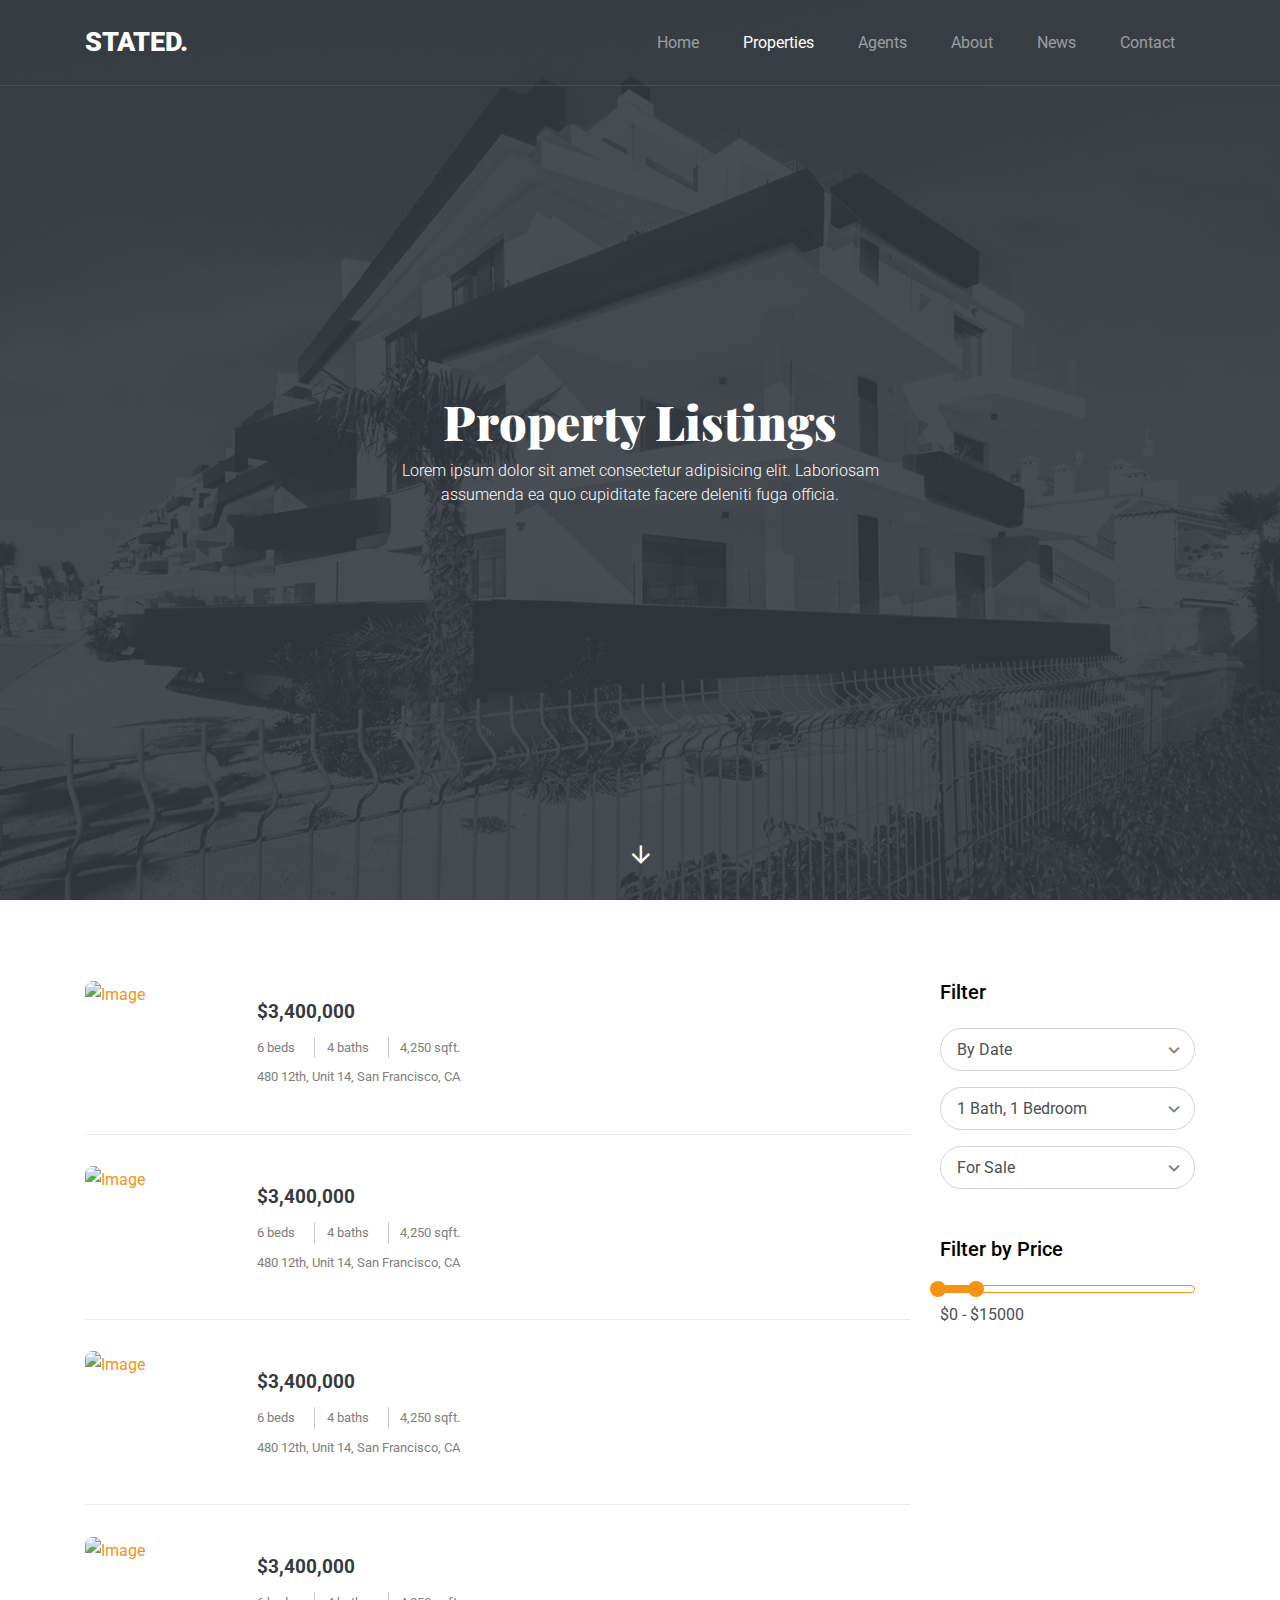
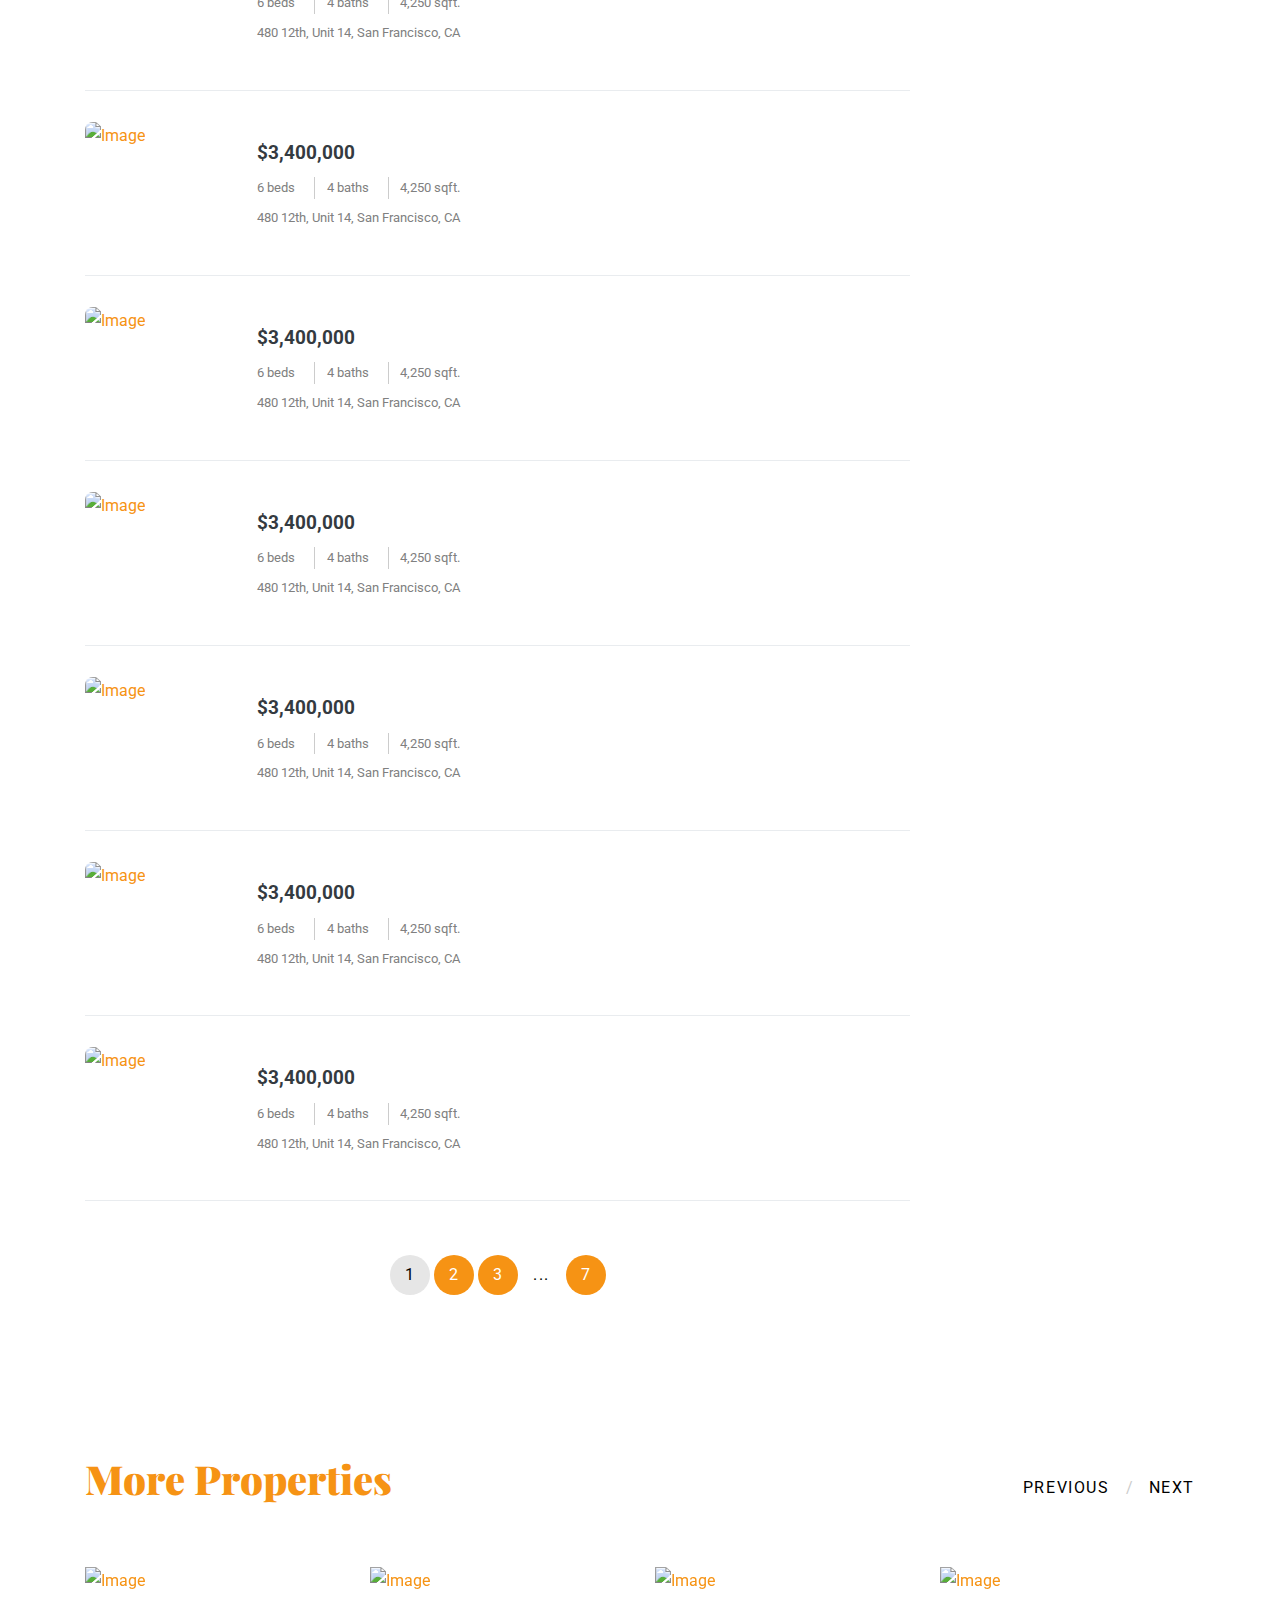
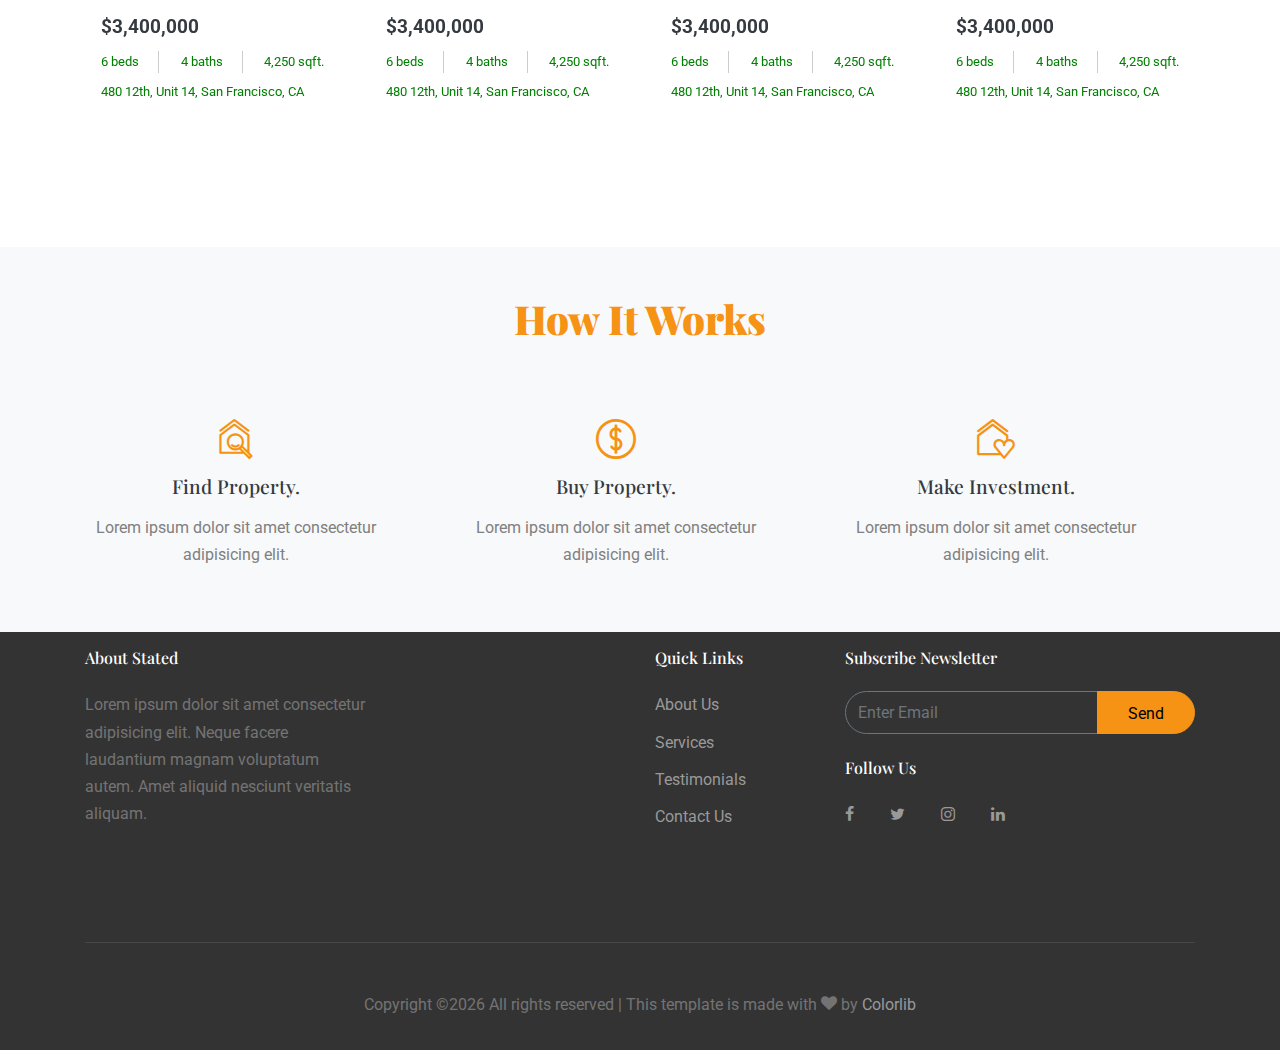
==== listings.html @ 96cd18c4 "Initial commit" ====
<!DOCTYPE html>
<html lang="en">
  <head>
    <title>Stated &mdash; Website by Colorlib</title>
    <meta charset="utf-8">
    <meta name="viewport" content="width=device-width, initial-scale=1, shrink-to-fit=no">
    
    <link href="https://fonts.googleapis.com/css?family=Roboto:300,400,900|Playfair+Display:400,700,900 " rel="stylesheet">
    <link rel="stylesheet" href="fonts/icomoon/style.css">

    <link rel="stylesheet" href="css/bootstrap.min.css">
    <link rel="stylesheet" href="css/jquery-ui.css">
    <link rel="stylesheet" href="css/owl.carousel.min.css">
    <link rel="stylesheet" href="css/owl.theme.default.min.css">
    <link rel="stylesheet" href="css/owl.theme.default.min.css">

    <link rel="stylesheet" href="css/jquery.fancybox.min.css">

    <link rel="stylesheet" href="css/bootstrap-datepicker.css">

    <link rel="stylesheet" href="fonts/flaticon/font/flaticon.css">

    <link rel="stylesheet" href="css/aos.css">

    <link rel="stylesheet" href="css/style.css">
    
  </head>
  <body data-spy="scroll" data-target=".site-navbar-target" data-offset="300">
  
  <div class="site-wrap">

    <div class="site-mobile-menu site-navbar-target">
      <div class="site-mobile-menu-header">
        <div class="site-mobile-menu-close mt-3">
          <span class="icon-close2 js-menu-toggle"></span>
        </div>
      </div>
      <div class="site-mobile-menu-body"></div>
    </div>
   
    
    <header class="site-navbar py-4 js-sticky-header site-navbar-target" role="banner">

      <div class="container">
        <div class="row align-items-center">
          
          <div class="col-6 col-xl-2">
            <h1 class="mb-0 site-logo m-0 p-0"><a href="index.html" class="mb-0">Stated.</a></h1>
          </div>

          <div class="col-12 col-md-10 d-none d-xl-block">
            <nav class="site-navigation position-relative text-right" role="navigation">

              <ul class="site-menu main-menu js-clone-nav mr-auto d-none d-lg-block">
                <li><a href="index.html#home-section" class="nav-link">Home</a></li>
                <li><a href="index.html#properties-section" class="nav-link active">Properties</a></li>
                <li><a href="index.html#agents-section" class="nav-link">Agents</a></li>
                <li><a href="index.html#about-section" class="nav-link">About</a></li>
                <li><a href="index.html#news-section" class="nav-link">News</a></li>
                <li><a href="index.html#contact-section" class="nav-link">Contact</a></li>
              </ul>
            </nav>
          </div>


          <div class="col-6 d-inline-block d-xl-none ml-md-0 py-3"><a href="#" class="site-menu-toggle js-menu-toggle text-black float-right"><span class="icon-menu h3"></span></a></div>

        </div>
      </div>
      
    </header>

  
    
    <div class="site-blocks-cover overlay" style="background-image: url(images/hero_1.jpg);" data-aos="fade" id="home-section">


      <div class="container">
        <div class="row align-items-center justify-content-center">
          <div class="col-md-6 mt-lg-5 text-center">
            <h1>Property Listings</h1>
            <p class="mb-5">Lorem ipsum dolor sit amet consectetur adipisicing elit. Laboriosam assumenda ea quo cupiditate facere deleniti fuga officia.</p>
            
          </div>
        </div>
      </div>

      <a href="#listings-section" class="smoothscroll arrow-down"><span class="icon-arrow_downward"></span></a>
    </div>  

    
    <div class="site-section" id="listings-section">
      <div class="container">
        
        <div class="row">
          <div class="col-md-3 order-1 order-md-2">
          <div class="mb-5">
            <h3 class="text-black mb-4 h5 font-family-2">Filter</h3>
            <form action="#">
              <div class="form-group">
                <div class="select-wrap">
                  <span class="icon icon-keyboard_arrow_down"></span>
                  <select class="form-control px-3">
                    <option value="">By Date</option>
                    <option value="">Trending</option>
                    <option value="">Best</option>
                  </select>
                </div>
              </div>
              <div class="form-group">
                <div class="select-wrap">
                  <span class="icon icon-keyboard_arrow_down"></span>
                  <select class="form-control px-3">
                    <option value="">1 Bath, 1 Bedroom</option>
                    <option value="">2 Bath, 2 Bedroom</option>
                    <option value="">3+ Bath, 3+ Bedroom</option>
                  </select>
                </div>
              </div>
              <div class="form-group">
                <div class="select-wrap">
                  <span class="icon icon-keyboard_arrow_down"></span>
                  <select class="form-control px-3">
                    <option value="">For Sale</option>
                    <option value="">For Rent</option>
                    <option value="">For Lease</option>
                  </select>
                </div>
              </div>
            </form>
            </div>

            <div class="mb-5">
              <h3 class="text-black mb-4 h5 font-family-2">Filter by Price</h3>
              <div id="slider-range" class="border-primary"></div>
              <input type="text" name="text" id="amount" class="form-control border-0 pl-0 bg-white" disabled="" />
            </div>
          </div>
          <div class="col-md-9 order-2 order-md-1">
            <div class="property horizontal d-flex">
              <div class="mr-3 img-entry">
                <a href="property-single.html"><img src="images/property_1-sm.jpg" alt="Image" class="img-fluid"></a>
              </div>
              <div class="prop-details p-3">
                <div><a href="property-single.html"><strong class="price">$3,400,000</strong></a></div>
                <div class="mb-2 d-flex justify-content-between">
                  <span class="w border-r">6 beds</span> 
                  <span class="w border-r">4 baths</span>
                  <span class="w">4,250 sqft.</span>
                </div>
                <div>480 12th, Unit 14, San Francisco, CA</div>
              </div>
            </div>

            <div class="property horizontal d-flex">
              <div class="mr-3 img-entry">
                <a href="property-single.html"><img src="images/property_2-sm.jpg" alt="Image" class="img-fluid"></a>
              </div>
              <div class="prop-details p-3">
                <div><a href="property-single.html"><strong class="price">$3,400,000</strong></a></div>
                <div class="mb-2 d-flex justify-content-between">
                  <span class="w border-r">6 beds</span> 
                  <span class="w border-r">4 baths</span>
                  <span class="w">4,250 sqft.</span>
                </div>
                <div>480 12th, Unit 14, San Francisco, CA</div>
              </div>
            </div>

            <div class="property horizontal d-flex">
              <div class="mr-3 img-entry">
                <a href="property-single.html"><img src="images/property_3-sm.jpg" alt="Image" class="img-fluid"></a>
              </div>
              <div class="prop-details p-3">
                <div><a href="property-single.html"><strong class="price">$3,400,000</strong></a></div>
                <div class="mb-2 d-flex justify-content-between">
                  <span class="w border-r">6 beds</span> 
                  <span class="w border-r">4 baths</span>
                  <span class="w">4,250 sqft.</span>
                </div>
                <div>480 12th, Unit 14, San Francisco, CA</div>
              </div>
            </div>

            <div class="property horizontal d-flex">
              <div class="mr-3 img-entry">
                <a href="property-single.html"><img src="images/property_4-sm.jpg" alt="Image" class="img-fluid"></a>
              </div>
              <div class="prop-details p-3">
                <div><a href="property-single.html"><strong class="price">$3,400,000</strong></a></div>
                <div class="mb-2 d-flex justify-content-between">
                  <span class="w border-r">6 beds</span> 
                  <span class="w border-r">4 baths</span>
                  <span class="w">4,250 sqft.</span>
                </div>
                <div>480 12th, Unit 14, San Francisco, CA</div>
              </div>
            </div>

            <div class="property horizontal d-flex">
              <div class="mr-3 img-entry">
                <a href="property-single.html"><img src="images/property_5-sm.jpg" alt="Image" class="img-fluid"></a>
              </div>
              <div class="prop-details p-3">
                <div><a href="property-single.html"><strong class="price">$3,400,000</strong></a></div>
                <div class="mb-2 d-flex justify-content-between">
                  <span class="w border-r">6 beds</span> 
                  <span class="w border-r">4 baths</span>
                  <span class="w">4,250 sqft.</span>
                </div>
                <div>480 12th, Unit 14, San Francisco, CA</div>
              </div>
            </div>

            <div class="property horizontal d-flex">
              <div class="mr-3 img-entry">
                <a href="property-single.html"><img src="images/property_1-sm.jpg" alt="Image" class="img-fluid"></a>
              </div>
              <div class="prop-details p-3">
                <div><a href="property-single.html"><strong class="price">$3,400,000</strong></a></div>
                <div class="mb-2 d-flex justify-content-between">
                  <span class="w border-r">6 beds</span> 
                  <span class="w border-r">4 baths</span>
                  <span class="w">4,250 sqft.</span>
                </div>
                <div>480 12th, Unit 14, San Francisco, CA</div>
              </div>
            </div>

            <div class="property horizontal d-flex">
              <div class="mr-3 img-entry">
                <a href="property-single.html"><img src="images/property_2-sm.jpg" alt="Image" class="img-fluid"></a>
              </div>
              <div class="prop-details p-3">
                <div><a href="property-single.html"><strong class="price">$3,400,000</strong></a></div>
                <div class="mb-2 d-flex justify-content-between">
                  <span class="w border-r">6 beds</span> 
                  <span class="w border-r">4 baths</span>
                  <span class="w">4,250 sqft.</span>
                </div>
                <div>480 12th, Unit 14, San Francisco, CA</div>
              </div>
            </div>

            <div class="property horizontal d-flex">
              <div class="mr-3 img-entry">
                <a href="property-single.html"><img src="images/property_3-sm.jpg" alt="Image" class="img-fluid"></a>
              </div>
              <div class="prop-details p-3">
                <div><a href="property-single.html"><strong class="price">$3,400,000</strong></a></div>
                <div class="mb-2 d-flex justify-content-between">
                  <span class="w border-r">6 beds</span> 
                  <span class="w border-r">4 baths</span>
                  <span class="w">4,250 sqft.</span>
                </div>
                <div>480 12th, Unit 14, San Francisco, CA</div>
              </div>
            </div>

            <div class="property horizontal d-flex">
              <div class="mr-3 img-entry">
                <a href="property-single.html"><img src="images/property_4-sm.jpg" alt="Image" class="img-fluid"></a>
              </div>
              <div class="prop-details p-3">
                <div><a href="property-single.html"><strong class="price">$3,400,000</strong></a></div>
                <div class="mb-2 d-flex justify-content-between">
                  <span class="w border-r">6 beds</span> 
                  <span class="w border-r">4 baths</span>
                  <span class="w">4,250 sqft.</span>
                </div>
                <div>480 12th, Unit 14, San Francisco, CA</div>
              </div>
            </div>

            <div class="property horizontal d-flex">
              <div class="mr-3 img-entry">
                <a href="property-single.html"><img src="images/property_5-sm.jpg" alt="Image" class="img-fluid"></a>
              </div>
              <div class="prop-details p-3">
                <div><a href="property-single.html"><strong class="price">$3,400,000</strong></a></div>
                <div class="mb-2 d-flex justify-content-between">
                  <span class="w border-r">6 beds</span> 
                  <span class="w border-r">4 baths</span>
                  <span class="w">4,250 sqft.</span>
                </div>
                <div>480 12th, Unit 14, San Francisco, CA</div>
              </div>
            </div>
          </div>
        </div>
        <div class="row mt-4">
          <div class="col-md-9">
            <div class="custom-pagination text-center">
              <span>1</span>
              <a href="#">2</a>
              <a href="#">3</a>
              <span class="more-page">...</span>
              <a href="#">7</a>
            </div>
            
          </div>
        </div>
      </div>
    </div>

    <div class="site-section" id="properties-section">
      <div class="container">
        <div class="row mb-5 align-items-center">
          <div class="col-md-7 text-left">
            <h2 class="section-title mb-3">More Properties</h2>
          </div>
          <div class="col-md-5 text-left text-md-right">
            <div class="custom-nav1">
              <a href="#" class="custom-prev1">Previous</a><span class="mx-3">/</span><a href="#" class="custom-next1">Next</a>
            </div>
          </div>
        </div>

        <div class="owl-carousel nonloop-block-13 mb-5">

          <div class="property">
            <a href="#">
              <img src="images/property_1.jpg" alt="Image" class="img-fluid">
            </a>
            <div class="prop-details p-3">
              <div><strong class="price">$3,400,000</strong></div>
              <div class="mb-2 d-flex justify-content-between">
                <span class="w border-r">6 beds</span> 
                <span class="w border-r">4 baths</span>
                <span class="w">4,250 sqft.</span>
              </div>
              <div>480 12th, Unit 14, San Francisco, CA</div>
            </div>
          </div>

          <div class="property">
            <a href="#">
              <img src="images/property_2.jpg" alt="Image" class="img-fluid">
            </a>
            <div class="prop-details p-3">
              <div><strong class="price">$3,400,000</strong></div>
              <div class="mb-2 d-flex justify-content-between">
                <span class="w border-r">6 beds</span> 
                <span class="w border-r">4 baths</span>
                <span class="w">4,250 sqft.</span>
              </div>
              <div>480 12th, Unit 14, San Francisco, CA</div>
            </div>
          </div>

          <div class="property">
            <a href="#">
              <img src="images/property_3.jpg" alt="Image" class="img-fluid">
            </a>
            <div class="prop-details p-3">
              <div><strong class="price">$3,400,000</strong></div>
              <div class="mb-2 d-flex justify-content-between">
                <span class="w border-r">6 beds</span> 
                <span class="w border-r">4 baths</span>
                <span class="w">4,250 sqft.</span>
              </div>
              <div>480 12th, Unit 14, San Francisco, CA</div>
            </div>
          </div>

          <div class="property">
            <a href="#">
              <img src="images/property_4.jpg" alt="Image" class="img-fluid">
            </a>
            <div class="prop-details p-3">
              <div><strong class="price">$3,400,000</strong></div>
              <div class="mb-2 d-flex justify-content-between">
                <span class="w border-r">6 beds</span> 
                <span class="w border-r">4 baths</span>
                <span class="w">4,250 sqft.</span>
              </div>
              <div>480 12th, Unit 14, San Francisco, CA</div>
            </div>
          </div>

        </div>
        
      </div>
    </div>

    <div class="py-5 bg-light site-section how-it-works" id="howitworks-section">
      <div class="container">
        <div class="row mb-5 justify-content-center">
          <div class="col-md-7 text-center">
            <h2 class="section-title mb-3">How It Works</h2>
          </div>
        </div>
        <div class="row">
          <div class="col-md-4 text-center">
            <div class="pr-5">
              <span class="custom-icon flaticon-house text-primary"></span>
              <h3 class="text-dark">Find Property.</h3>
              <p>Lorem ipsum dolor sit amet consectetur adipisicing elit.</p>
            </div>
          </div>

          <div class="col-md-4 text-center">
            <div class="pr-5">
              <span class="custom-icon flaticon-coin text-primary"></span>
              <h3 class="text-dark">Buy Property.</h3>
              <p>Lorem ipsum dolor sit amet consectetur adipisicing elit.</p>
            </div>
          </div>

          <div class="col-md-4 text-center">
            <div class="pr-5">
              <span class="custom-icon flaticon-home text-primary"></span>
              <h3 class="text-dark">Make Investment.</h3>
              <p>Lorem ipsum dolor sit amet consectetur adipisicing elit.</p>
            </div>
          </div>
        </div>
      </div>  
    </div>

    
    

    
    <footer class="site-footer">
      <div class="container">
        <div class="row">
          <div class="col-md-8">
            <div class="row">
              <div class="col-md-5">
                <h2 class="footer-heading mb-4">About Stated</h2>
                <p>Lorem ipsum dolor sit amet consectetur adipisicing elit. Neque facere laudantium magnam voluptatum autem. Amet aliquid nesciunt veritatis aliquam.</p>
              </div>
              <div class="col-md-3 ml-auto">
                <h2 class="footer-heading mb-4">Quick Links</h2>
                <ul class="list-unstyled">
                  <li><a href="#">About Us</a></li>
                  <li><a href="#">Services</a></li>
                  <li><a href="#">Testimonials</a></li>
                  <li><a href="#">Contact Us</a></li>
                </ul>
              </div>
              
            </div>
          </div>
          <div class="col-md-4">
            <div class="mb-4">
              <h2 class="footer-heading mb-4">Subscribe Newsletter</h2>
            <form action="#" method="post" class="footer-subscribe">
              <div class="input-group mb-3">
                <input type="text" class="form-control border-secondary text-white bg-transparent" placeholder="Enter Email" aria-label="Enter Email" aria-describedby="button-addon2">
                <div class="input-group-append">
                  <button class="btn btn-primary text-black" type="button" id="button-addon2">Send</button>
                </div>
              </div>
            </form>  
            </div>
            
            <div class="">
              <h2 class="footer-heading mb-4">Follow Us</h2>
                <a href="#" class="pl-0 pr-3"><span class="icon-facebook"></span></a>
                <a href="#" class="pl-3 pr-3"><span class="icon-twitter"></span></a>
                <a href="#" class="pl-3 pr-3"><span class="icon-instagram"></span></a>
                <a href="#" class="pl-3 pr-3"><span class="icon-linkedin"></span></a>
            </div>


          </div>
        </div>
        <div class="row pt-5 mt-5 text-center">
          <div class="col-md-12">
            <div class="border-top pt-5">
            <p>
        <!-- Link back to Colorlib can't be removed. Template is licensed under CC BY 3.0. -->
        Copyright &copy;<script>document.write(new Date().getFullYear());</script> All rights reserved | This template is made with <i class="icon-heart" aria-hidden="true"></i> by <a href="https://colorlib.com" target="_blank" >Colorlib</a>
        <!-- Link back to Colorlib can't be removed. Template is licensed under CC BY 3.0. -->
      </p>
            </div>
          </div>
          
        </div>
      </div>
    </footer>

  </div> <!-- .site-wrap -->

  <script src="js/jquery-3.3.1.min.js"></script>
  <script src="js/jquery-migrate-3.0.1.min.js"></script>
  <script src="js/jquery-ui.js"></script>
  <script src="js/popper.min.js"></script>
  <script src="js/bootstrap.min.js"></script>
  <script src="js/owl.carousel.min.js"></script>
  <script src="js/jquery.stellar.min.js"></script>
  <script src="js/jquery.countdown.min.js"></script>
  <script src="js/bootstrap-datepicker.min.js"></script>
  <script src="js/jquery.easing.1.3.js"></script>
  <script src="js/aos.js"></script>
  <script src="js/jquery.fancybox.min.js"></script>
  <script src="js/jquery.sticky.js"></script>

  
  <script src="js/main.js"></script>
    
  </body>
</html>
---- fonts/icomoon/style.css ----
@font-face {
  font-family: 'icomoon';
  src:  url('fonts/icomoon.eot?10si43');
  src:  url('fonts/icomoon.eot?10si43#iefix') format('embedded-opentype'),
    url('fonts/icomoon.ttf?10si43') format('truetype'),
    url('fonts/icomoon.woff?10si43') format('woff'),
    url('fonts/icomoon.svg?10si43#icomoon') format('svg');
  font-weight: normal;
  font-style: normal;
}

[class^="icon-"], [class*=" icon-"] {
  /* use !important to prevent issues with browser extensions that change fonts */
  font-family: 'icomoon' !important;
  speak: none;
  font-style: normal;
  font-weight: normal;
  font-variant: normal;
  text-transform: none;
  line-height: 1;

  /* Better Font Rendering =========== */
  -webkit-font-smoothing: antialiased;
  -moz-osx-font-smoothing: grayscale;
}

.icon-asterisk:before {
  content: "\f069";
}
.icon-plus:before {
  content: "\f067";
}
.icon-question:before {
  content: "\f128";
}
.icon-minus:before {
  content: "\f068";
}
.icon-glass:before {
  content: "\f000";
}
.icon-music:before {
  content: "\f001";
}
.icon-search:before {
  content: "\f002";
}
.icon-envelope-o:before {
  content: "\f003";
}
.icon-heart:before {
  content: "\f004";
}
.icon-star:before {
  content: "\f005";
}
.icon-star-o:before {
  content: "\f006";
}
.icon-user:before {
  content: "\f007";
}
.icon-film:before {
  content: "\f008";
}
.icon-th-large:before {
  content: "\f009";
}
.icon-th:before {
  content: "\f00a";
}
.icon-th-list:before {
  content: "\f00b";
}
.icon-check:before {
  content: "\f00c";
}
.icon-close:before {
  content: "\f00d";
}
.icon-remove:before {
  content: "\f00d";
}
.icon-times:before {
  content: "\f00d";
}
.icon-search-plus:before {
  content: "\f00e";
}
.icon-search-minus:before {
  content: "\f010";
}
.icon-power-off:before {
  content: "\f011";
}
.icon-signal:before {
  content: "\f012";
}
.icon-cog:before {
  content: "\f013";
}
.icon-gear:before {
  content: "\f013";
}
.icon-trash-o:before {
  content: "\f014";
}
.icon-home:before {
  content: "\f015";
}
.icon-file-o:before {
  content: "\f016";
}
.icon-clock-o:before {
  content: "\f017";
}
.icon-road:before {
  content: "\f018";
}
.icon-download:before {
  content: "\f019";
}
.icon-arrow-circle-o-down:before {
  content: "\f01a";
}
.icon-arrow-circle-o-up:before {
  content: "\f01b";
}
.icon-inbox:before {
  content: "\f01c";
}
.icon-play-circle-o:before {
  content: "\f01d";
}
.icon-repeat:before {
  content: "\f01e";
}
.icon-rotate-right:before {
  content: "\f01e";
}
.icon-refresh:before {
  content: "\f021";
}
.icon-list-alt:before {
  content: "\f022";
}
.icon-lock:before {
  content: "\f023";
}
.icon-flag:before {
  content: "\f024";
}
.icon-headphones:before {
  content: "\f025";
}
.icon-volume-off:before {
  content: "\f026";
}
.icon-volume-down:before {
  content: "\f027";
}
.icon-volume-up:before {
  content: "\f028";
}
.icon-qrcode:before {
  content: "\f029";
}
.icon-barcode:before {
  content: "\f02a";
}
.icon-tag:before {
  content: "\f02b";
}
.icon-tags:before {
  content: "\f02c";
}
.icon-book:before {
  content: "\f02d";
}
.icon-bookmark:before {
  content: "\f02e";
}
.icon-print:before {
  content: "\f02f";
}
.icon-camera:before {
  content: "\f030";
}
.icon-font:before {
  content: "\f031";
}
.icon-bold:before {
  content: "\f032";
}
.icon-italic:before {
  content: "\f033";
}
.icon-text-height:before {
  content: "\f034";
}
.icon-text-width:before {
  content: "\f035";
}
.icon-align-left:before {
  content: "\f036";
}
.icon-align-center:before {
  content: "\f037";
}
.icon-align-right:before {
  content: "\f038";
}
.icon-align-justify:before {
  content: "\f039";
}
.icon-list:before {
  content: "\f03a";
}
.icon-dedent:before {
  content: "\f03b";
}
.icon-outdent:before {
  content: "\f03b";
}
.icon-indent:before {
  content: "\f03c";
}
.icon-video-camera:before {
  content: "\f03d";
}
.icon-image:before {
  content: "\f03e";
}
.icon-photo:before {
  content: "\f03e";
}
.icon-picture-o:before {
  content: "\f03e";
}
.icon-pencil:before {
  content: "\f040";
}
.icon-map-marker:before {
  content: "\f041";
}
.icon-adjust:before {
  content: "\f042";
}
.icon-tint:before {
  content: "\f043";
}
.icon-edit:before {
  content: "\f044";
}
.icon-pencil-square-o:before {
  content: "\f044";
}
.icon-share-square-o:before {
  content: "\f045";
}
.icon-check-square-o:before {
  content: "\f046";
}
.icon-arrows:before {
  content: "\f047";
}
.icon-step-backward:before {
  content: "\f048";
}
.icon-fast-backward:before {
  content: "\f049";
}
.icon-backward:before {
  content: "\f04a";
}
.icon-play:before {
  content: "\f04b";
}
.icon-pause:before {
  content: "\f04c";
}
.icon-stop:before {
  content: "\f04d";
}
.icon-forward:before {
  content: "\f04e";
}
.icon-fast-forward:before {
  content: "\f050";
}
.icon-step-forward:before {
  content: "\f051";
}
.icon-eject:before {
  content: "\f052";
}
.icon-chevron-left:before {
  content: "\f053";
}
.icon-chevron-right:before {
  content: "\f054";
}
.icon-plus-circle:before {
  content: "\f055";
}
.icon-minus-circle:before {
  content: "\f056";
}
.icon-times-circle:before {
  content: "\f057";
}
.icon-check-circle:before {
  content: "\f058";
}
.icon-question-circle:before {
  content: "\f059";
}
.icon-info-circle:before {
  content: "\f05a";
}
.icon-crosshairs:before {
  content: "\f05b";
}
.icon-times-circle-o:before {
  content: "\f05c";
}
.icon-check-circle-o:before {
  content: "\f05d";
}
.icon-ban:before {
  content: "\f05e";
}
.icon-arrow-left:before {
  content: "\f060";
}
.icon-arrow-right:before {
  content: "\f061";
}
.icon-arrow-up:before {
  content: "\f062";
}
.icon-arrow-down:before {
  content: "\f063";
}
.icon-mail-forward:before {
  content: "\f064";
}
.icon-share:before {
  content: "\f064";
}
.icon-expand:before {
  content: "\f065";
}
.icon-compress:before {
  content: "\f066";
}
.icon-exclamation-circle:before {
  content: "\f06a";
}
.icon-gift:before {
  content: "\f06b";
}
.icon-leaf:before {
  content: "\f06c";
}
.icon-fire:before {
  content: "\f06d";
}
.icon-eye:before {
  content: "\f06e";
}
.icon-eye-slash:before {
  content: "\f070";
}
.icon-exclamation-triangle:before {
  content: "\f071";
}
.icon-warning:before {
  content: "\f071";
}
.icon-plane:before {
  content: "\f072";
}
.icon-calendar:before {
  content: "\f073";
}
.icon-random:before {
  content: "\f074";
}
.icon-comment:before {
  content: "\f075";
}
.icon-magnet:before {
  content: "\f076";
}
.icon-chevron-up:before {
  content: "\f077";
}
.icon-chevron-down:before {
  content: "\f078";
}
.icon-retweet:before {
  content: "\f079";
}
.icon-shopping-cart:before {
  content: "\f07a";
}
.icon-folder:before {
  content: "\f07b";
}
.icon-folder-open:before {
  content: "\f07c";
}
.icon-arrows-v:before {
  content: "\f07d";
}
.icon-arrows-h:before {
  content: "\f07e";
}
.icon-bar-chart:before {
  content: "\f080";
}
.icon-bar-chart-o:before {
  content: "\f080";
}
.icon-twitter-square:before {
  content: "\f081";
}
.icon-facebook-square:before {
  content: "\f082";
}
.icon-camera-retro:before {
  content: "\f083";
}
.icon-key:before {
  content: "\f084";
}
.icon-cogs:before {
  content: "\f085";
}
.icon-gears:before {
  content: "\f085";
}
.icon-comments:before {
  content: "\f086";
}
.icon-thumbs-o-up:before {
  content: "\f087";
}
.icon-thumbs-o-down:before {
  content: "\f088";
}
.icon-star-half:before {
  content: "\f089";
}
.icon-heart-o:before {
  content: "\f08a";
}
.icon-sign-out:before {
  content: "\f08b";
}
.icon-linkedin-square:before {
  content: "\f08c";
}
.icon-thumb-tack:before {
  content: "\f08d";
}
.icon-external-link:before {
  content: "\f08e";
}
.icon-sign-in:before {
  content: "\f090";
}
.icon-trophy:before {
  content: "\f091";
}
.icon-github-square:before {
  content: "\f092";
}
.icon-upload:before {
  content: "\f093";
}
.icon-lemon-o:before {
  content: "\f094";
}
.icon-phone:before {
  content: "\f095";
}
.icon-square-o:before {
  content: "\f096";
}
.icon-bookmark-o:before {
  content: "\f097";
}
.icon-phone-square:before {
  content: "\f098";
}
.icon-twitter:before {
  content: "\f099";
}
.icon-facebook:before {
  content: "\f09a";
}
.icon-facebook-f:before {
  content: "\f09a";
}
.icon-github:before {
  content: "\f09b";
}
.icon-unlock:before {
  content: "\f09c";
}
.icon-credit-card:before {
  content: "\f09d";
}
.icon-feed:before {
  content: "\f09e";
}
.icon-rss:before {
  content: "\f09e";
}
.icon-hdd-o:before {
  content: "\f0a0";
}
.icon-bullhorn:before {
  content: "\f0a1";
}
.icon-bell-o:before {
  content: "\f0a2";
}
.icon-certificate:before {
  content: "\f0a3";
}
.icon-hand-o-right:before {
  content: "\f0a4";
}
.icon-hand-o-left:before {
  content: "\f0a5";
}
.icon-hand-o-up:before {
  content: "\f0a6";
}
.icon-hand-o-down:before {
  content: "\f0a7";
}
.icon-arrow-circle-left:before {
  content: "\f0a8";
}
.icon-arrow-circle-right:before {
  content: "\f0a9";
}
.icon-arrow-circle-up:before {
  content: "\f0aa";
}
.icon-arrow-circle-down:before {
  content: "\f0ab";
}
.icon-globe:before {
  content: "\f0ac";
}
.icon-wrench:before {
  content: "\f0ad";
}
.icon-tasks:before {
  content: "\f0ae";
}
.icon-filter:before {
  content: "\f0b0";
}
.icon-briefcase:before {
  content: "\f0b1";
}
.icon-arrows-alt:before {
  content: "\f0b2";
}
.icon-group:before {
  content: "\f0c0";
}
.icon-users:before {
  content: "\f0c0";
}
.icon-chain:before {
  content: "\f0c1";
}
.icon-link:before {
  content: "\f0c1";
}
.icon-cloud:before {
  content: "\f0c2";
}
.icon-flask:before {
  content: "\f0c3";
}
.icon-cut:before {
  content: "\f0c4";
}
.icon-scissors:before {
  content: "\f0c4";
}
.icon-copy:before {
  content: "\f0c5";
}
.icon-files-o:before {
  content: "\f0c5";
}
.icon-paperclip:before {
  content: "\f0c6";
}
.icon-floppy-o:before {
  content: "\f0c7";
}
.icon-save:before {
  content: "\f0c7";
}
.icon-square:before {
  content: "\f0c8";
}
.icon-bars:before {
  content: "\f0c9";
}
.icon-navicon:before {
  content: "\f0c9";
}
.icon-reorder:before {
  content: "\f0c9";
}
.icon-list-ul:before {
  content: "\f0ca";
}
.icon-list-ol:before {
  content: "\f0cb";
}
.icon-strikethrough:before {
  content: "\f0cc";
}
.icon-underline:before {
  content: "\f0cd";
}
.icon-table:before {
  content: "\f0ce";
}
.icon-magic:before {
  content: "\f0d0";
}
.icon-truck:before {
  content: "\f0d1";
}
.icon-pinterest:before {
  content: "\f0d2";
}
.icon-pinterest-square:before {
  content: "\f0d3";
}
.icon-google-plus-square:before {
  content: "\f0d4";
}
.icon-google-plus:before {
  content: "\f0d5";
}
.icon-money:before {
  content: "\f0d6";
}
.icon-caret-down:before {
  content: "\f0d7";
}
.icon-caret-up:before {
  content: "\f0d8";
}
.icon-caret-left:before {
  content: "\f0d9";
}
.icon-caret-right:before {
  content: "\f0da";
}
.icon-columns:before {
  content: "\f0db";
}
.icon-sort:before {
  content: "\f0dc";
}
.icon-unsorted:before {
  content: "\f0dc";
}
.icon-sort-desc:before {
  content: "\f0dd";
}
.icon-sort-down:before {
  content: "\f0dd";
}
.icon-sort-asc:before {
  content: "\f0de";
}
.icon-sort-up:before {
  content: "\f0de";
}
.icon-envelope:before {
  content: "\f0e0";
}
.icon-linkedin:before {
  content: "\f0e1";
}
.icon-rotate-left:before {
  content: "\f0e2";
}
.icon-undo:before {
  content: "\f0e2";
}
.icon-gavel:before {
  content: "\f0e3";
}
.icon-legal:before {
  content: "\f0e3";
}
.icon-dashboard:before {
  content: "\f0e4";
}
.icon-tachometer:before {
  content: "\f0e4";
}
.icon-comment-o:before {
  content: "\f0e5";
}
.icon-comments-o:before {
  content: "\f0e6";
}
.icon-bolt:before {
  content: "\f0e7";
}
.icon-flash:before {
  content: "\f0e7";
}
.icon-sitemap:before {
  content: "\f0e8";
}
.icon-umbrella:before {
  content: "\f0e9";
}
.icon-clipboard:before {
  content: "\f0ea";
}
.icon-paste:before {
  content: "\f0ea";
}
.icon-lightbulb-o:before {
  content: "\f0eb";
}
.icon-exchange:before {
  content: "\f0ec";
}
.icon-cloud-download:before {
  content: "\f0ed";
}
.icon-cloud-upload:before {
  content: "\f0ee";
}
.icon-user-md:before {
  content: "\f0f0";
}
.icon-stethoscope:before {
  content: "\f0f1";
}
.icon-suitcase:before {
  content: "\f0f2";
}
.icon-bell:before {
  content: "\f0f3";
}
.icon-coffee:before {
  content: "\f0f4";
}
.icon-cutlery:before {
  content: "\f0f5";
}
.icon-file-text-o:before {
  content: "\f0f6";
}
.icon-building-o:before {
  content: "\f0f7";
}
.icon-hospital-o:before {
  content: "\f0f8";
}
.icon-ambulance:before {
  content: "\f0f9";
}
.icon-medkit:before {
  content: "\f0fa";
}
.icon-fighter-jet:before {
  content: "\f0fb";
}
.icon-beer:before {
  content: "\f0fc";
}
.icon-h-square:before {
  content: "\f0fd";
}
.icon-plus-square:before {
  content: "\f0fe";
}
.icon-angle-double-left:before {
  content: "\f100";
}
.icon-angle-double-right:before {
  content: "\f101";
}
.icon-angle-double-up:before {
  content: "\f102";
}
.icon-angle-double-down:before {
  content: "\f103";
}
.icon-angle-left:before {
  content: "\f104";
}
.icon-angle-right:before {
  content: "\f105";
}
.icon-angle-up:before {
  content: "\f106";
}
.icon-angle-down:before {
  content: "\f107";
}
.icon-desktop:before {
  content: "\f108";
}
.icon-laptop:before {
  content: "\f109";
}
.icon-tablet:before {
  content: "\f10a";
}
.icon-mobile:before {
  content: "\f10b";
}
.icon-mobile-phone:before {
  content: "\f10b";
}
.icon-circle-o:before {
  content: "\f10c";
}
.icon-quote-left:before {
  content: "\f10d";
}
.icon-quote-right:before {
  content: "\f10e";
}
.icon-spinner:before {
  content: "\f110";
}
.icon-circle:before {
  content: "\f111";
}
.icon-mail-reply:before {
  content: "\f112";
}
.icon-reply:before {
  content: "\f112";
}
.icon-github-alt:before {
  content: "\f113";
}
.icon-folder-o:before {
  content: "\f114";
}
.icon-folder-open-o:before {
  content: "\f115";
}
.icon-smile-o:before {
  content: "\f118";
}
.icon-frown-o:before {
  content: "\f119";
}
.icon-meh-o:before {
  content: "\f11a";
}
.icon-gamepad:before {
  content: "\f11b";
}
.icon-keyboard-o:before {
  content: "\f11c";
}
.icon-flag-o:before {
  content: "\f11d";
}
.icon-flag-checkered:before {
  content: "\f11e";
}
.icon-terminal:before {
  content: "\f120";
}
.icon-code:before {
  content: "\f121";
}
.icon-mail-reply-all:before {
  content: "\f122";
}
.icon-reply-all:before {
  content: "\f122";
}
.icon-star-half-empty:before {
  content: "\f123";
}
.icon-star-half-full:before {
  content: "\f123";
}
.icon-star-half-o:before {
  content: "\f123";
}
.icon-location-arrow:before {
  content: "\f124";
}
.icon-crop:before {
  content: "\f125";
}
.icon-code-fork:before {
  content: "\f126";
}
.icon-chain-broken:before {
  content: "\f127";
}
.icon-unlink:before {
  content: "\f127";
}
.icon-info:before {
  content: "\f129";
}
.icon-exclamation:before {
  content: "\f12a";
}
.icon-superscript:before {
  content: "\f12b";
}
.icon-subscript:before {
  content: "\f12c";
}
.icon-eraser:before {
  content: "\f12d";
}
.icon-puzzle-piece:before {
  content: "\f12e";
}
.icon-microphone:before {
  content: "\f130";
}
.icon-microphone-slash:before {
  content: "\f131";
}
.icon-shield:before {
  content: "\f132";
}
.icon-calendar-o:before {
  content: "\f133";
}
.icon-fire-extinguisher:before {
  content: "\f134";
}
.icon-rocket:before {
  content: "\f135";
}
.icon-maxcdn:before {
  content: "\f136";
}
.icon-chevron-circle-left:before {
  content: "\f137";
}
.icon-chevron-circle-right:before {
  content: "\f138";
}
.icon-chevron-circle-up:before {
  content: "\f139";
}
.icon-chevron-circle-down:before {
  content: "\f13a";
}
.icon-html5:before {
  content: "\f13b";
}
.icon-css3:before {
  content: "\f13c";
}
.icon-anchor:before {
  content: "\f13d";
}
.icon-unlock-alt:before {
  content: "\f13e";
}
.icon-bullseye:before {
  content: "\f140";
}
.icon-ellipsis-h:before {
  content: "\f141";
}
.icon-ellipsis-v:before {
  content: "\f142";
}
.icon-rss-square:before {
  content: "\f143";
}
.icon-play-circle:before {
  content: "\f144";
}
.icon-ticket:before {
  content: "\f145";
}
.icon-minus-square:before {
  content: "\f146";
}
.icon-minus-square-o:before {
  content: "\f147";
}
.icon-level-up:before {
  content: "\f148";
}
.icon-level-down:before {
  content: "\f149";
}
.icon-check-square:before {
  content: "\f14a";
}
.icon-pencil-square:before {
  content: "\f14b";
}
.icon-external-link-square:before {
  content: "\f14c";
}
.icon-share-square:before {
  content: "\f14d";
}
.icon-compass:before {
  content: "\f14e";
}
.icon-caret-square-o-down:before {
  content: "\f150";
}
.icon-toggle-down:before {
  content: "\f150";
}
.icon-caret-square-o-up:before {
  content: "\f151";
}
.icon-toggle-up:before {
  content: "\f151";
}
.icon-caret-square-o-right:before {
  content: "\f152";
}
.icon-toggle-right:before {
  content: "\f152";
}
.icon-eur:before {
  content: "\f153";
}
.icon-euro:before {
  content: "\f153";
}
.icon-gbp:before {
  content: "\f154";
}
.icon-dollar:before {
  content: "\f155";
}
.icon-usd:before {
  content: "\f155";
}
.icon-inr:before {
  content: "\f156";
}
.icon-rupee:before {
  content: "\f156";
}
.icon-cny:before {
  content: "\f157";
}
.icon-jpy:before {
  content: "\f157";
}
.icon-rmb:before {
  content: "\f157";
}
.icon-yen:before {
  content: "\f157";
}
.icon-rouble:before {
  content: "\f158";
}
.icon-rub:before {
  content: "\f158";
}
.icon-ruble:before {
  content: "\f158";
}
.icon-krw:before {
  content: "\f159";
}
.icon-won:before {
  content: "\f159";
}
.icon-bitcoin:before {
  content: "\f15a";
}
.icon-btc:before {
  content: "\f15a";
}
.icon-file:before {
  content: "\f15b";
}
.icon-file-text:before {
  content: "\f15c";
}
.icon-sort-alpha-asc:before {
  content: "\f15d";
}
.icon-sort-alpha-desc:before {
  content: "\f15e";
}
.icon-sort-amount-asc:before {
  content: "\f160";
}
.icon-sort-amount-desc:before {
  content: "\f161";
}
.icon-sort-numeric-asc:before {
  content: "\f162";
}
.icon-sort-numeric-desc:before {
  content: "\f163";
}
.icon-thumbs-up:before {
  content: "\f164";
}
.icon-thumbs-down:before {
  content: "\f165";
}
.icon-youtube-square:before {
  content: "\f166";
}
.icon-youtube:before {
  content: "\f167";
}
.icon-xing:before {
  content: "\f168";
}
.icon-xing-square:before {
  content: "\f169";
}
.icon-youtube-play:before {
  content: "\f16a";
}
.icon-dropbox:before {
  content: "\f16b";
}
.icon-stack-overflow:before {
  content: "\f16c";
}
.icon-instagram:before {
  content: "\f16d";
}
.icon-flickr:before {
  content: "\f16e";
}
.icon-adn:before {
  content: "\f170";
}
.icon-bitbucket:before {
  content: "\f171";
}
.icon-bitbucket-square:before {
  content: "\f172";
}
.icon-tumblr:before {
  content: "\f173";
}
.icon-tumblr-square:before {
  content: "\f174";
}
.icon-long-arrow-down:before {
  content: "\f175";
}
.icon-long-arrow-up:before {
  content: "\f176";
}
.icon-long-arrow-left:before {
  content: "\f177";
}
.icon-long-arrow-right:before {
  content: "\f178";
}
.icon-apple:before {
  content: "\f179";
}
.icon-windows:before {
  content: "\f17a";
}
.icon-android:before {
  content: "\f17b";
}
.icon-linux:before {
  content: "\f17c";
}
.icon-dribbble:before {
  content: "\f17d";
}
.icon-skype:before {
  content: "\f17e";
}
.icon-foursquare:before {
  content: "\f180";
}
.icon-trello:before {
  content: "\f181";
}
.icon-female:before {
  content: "\f182";
}
.icon-male:before {
  content: "\f183";
}
.icon-gittip:before {
  content: "\f184";
}
.icon-gratipay:before {
  content: "\f184";
}
.icon-sun-o:before {
  content: "\f185";
}
.icon-moon-o:before {
  content: "\f186";
}
.icon-archive:before {
  content: "\f187";
}
.icon-bug:before {
  content: "\f188";
}
.icon-vk:before {
  content: "\f189";
}
.icon-weibo:before {
  content: "\f18a";
}
.icon-renren:before {
  content: "\f18b";
}
.icon-pagelines:before {
  content: "\f18c";
}
.icon-stack-exchange:before {
  content: "\f18d";
}
.icon-arrow-circle-o-right:before {
  content: "\f18e";
}
.icon-arrow-circle-o-left:before {
  content: "\f190";
}
.icon-caret-square-o-left:before {
  content: "\f191";
}
.icon-toggle-left:before {
  content: "\f191";
}
.icon-dot-circle-o:before {
  content: "\f192";
}
.icon-wheelchair:before {
  content: "\f193";
}
.icon-vimeo-square:before {
  content: "\f194";
}
.icon-try:before {
  content: "\f195";
}
.icon-turkish-lira:before {
  content: "\f195";
}
.icon-plus-square-o:before {
  content: "\f196";
}
.icon-space-shuttle:before {
  content: "\f197";
}
.icon-slack:before {
  content: "\f198";
}
.icon-envelope-square:before {
  content: "\f199";
}
.icon-wordpress:before {
  content: "\f19a";
}
.icon-openid:before {
  content: "\f19b";
}
.icon-bank:before {
  content: "\f19c";
}
.icon-institution:before {
  content: "\f19c";
}
.icon-university:before {
  content: "\f19c";
}
.icon-graduation-cap:before {
  content: "\f19d";
}
.icon-mortar-board:before {
  content: "\f19d";
}
.icon-yahoo:before {
  content: "\f19e";
}
.icon-google:before {
  content: "\f1a0";
}
.icon-reddit:before {
  content: "\f1a1";
}
.icon-reddit-square:before {
  content: "\f1a2";
}
.icon-stumbleupon-circle:before {
  content: "\f1a3";
}
.icon-stumbleupon:before {
  content: "\f1a4";
}
.icon-delicious:before {
  content: "\f1a5";
}
.icon-digg:before {
  content: "\f1a6";
}
.icon-pied-piper-pp:before {
  content: "\f1a7";
}
.icon-pied-piper-alt:before {
  content: "\f1a8";
}
.icon-drupal:before {
  content: "\f1a9";
}
.icon-joomla:before {
  content: "\f1aa";
}
.icon-language:before {
  content: "\f1ab";
}
.icon-fax:before {
  content: "\f1ac";
}
.icon-building:before {
  content: "\f1ad";
}
.icon-child:before {
  content: "\f1ae";
}
.icon-paw:before {
  content: "\f1b0";
}
.icon-spoon:before {
  content: "\f1b1";
}
.icon-cube:before {
  content: "\f1b2";
}
.icon-cubes:before {
  content: "\f1b3";
}
.icon-behance:before {
  content: "\f1b4";
}
.icon-behance-square:before {
  content: "\f1b5";
}
.icon-steam:before {
  content: "\f1b6";
}
.icon-steam-square:before {
  content: "\f1b7";
}
.icon-recycle:before {
  content: "\f1b8";
}
.icon-automobile:before {
  content: "\f1b9";
}
.icon-car:before {
  content: "\f1b9";
}
.icon-cab:before {
  content: "\f1ba";
}
.icon-taxi:before {
  content: "\f1ba";
}
.icon-tree:before {
  content: "\f1bb";
}
.icon-spotify:before {
  content: "\f1bc";
}
.icon-deviantart:before {
  content: "\f1bd";
}
.icon-soundcloud:before {
  content: "\f1be";
}
.icon-database:before {
  content: "\f1c0";
}
.icon-file-pdf-o:before {
  content: "\f1c1";
}
.icon-file-word-o:before {
  content: "\f1c2";
}
.icon-file-excel-o:before {
  content: "\f1c3";
}
.icon-file-powerpoint-o:before {
  content: "\f1c4";
}
.icon-file-image-o:before {
  content: "\f1c5";
}
.icon-file-photo-o:before {
  content: "\f1c5";
}
.icon-file-picture-o:before {
  content: "\f1c5";
}
.icon-file-archive-o:before {
  content: "\f1c6";
}
.icon-file-zip-o:before {
  content: "\f1c6";
}
.icon-file-audio-o:before {
  content: "\f1c7";
}
.icon-file-sound-o:before {
  content: "\f1c7";
}
.icon-file-movie-o:before {
  content: "\f1c8";
}
.icon-file-video-o:before {
  content: "\f1c8";
}
.icon-file-code-o:before {
  content: "\f1c9";
}
.icon-vine:before {
  content: "\f1ca";
}
.icon-codepen:before {
  content: "\f1cb";
}
.icon-jsfiddle:before {
  content: "\f1cc";
}
.icon-life-bouy:before {
  content: "\f1cd";
}
.icon-life-buoy:before {
  content: "\f1cd";
}
.icon-life-ring:before {
  content: "\f1cd";
}
.icon-life-saver:before {
  content: "\f1cd";
}
.icon-support:before {
  content: "\f1cd";
}
.icon-circle-o-notch:before {
  content: "\f1ce";
}
.icon-ra:before {
  content: "\f1d0";
}
.icon-rebel:before {
  content: "\f1d0";
}
.icon-resistance:before {
  content: "\f1d0";
}
.icon-empire:before {
  content: "\f1d1";
}
.icon-ge:before {
  content: "\f1d1";
}
.icon-git-square:before {
  content: "\f1d2";
}
.icon-git:before {
  content: "\f1d3";
}
.icon-hacker-news:before {
  content: "\f1d4";
}
.icon-y-combinator-square:before {
  content: "\f1d4";
}
.icon-yc-square:before {
  content: "\f1d4";
}
.icon-tencent-weibo:before {
  content: "\f1d5";
}
.icon-qq:before {
  content: "\f1d6";
}
.icon-wechat:before {
  content: "\f1d7";
}
.icon-weixin:before {
  content: "\f1d7";
}
.icon-paper-plane:before {
  content: "\f1d8";
}
.icon-send:before {
  content: "\f1d8";
}
.icon-paper-plane-o:before {
  content: "\f1d9";
}
.icon-send-o:before {
  content: "\f1d9";
}
.icon-history:before {
  content: "\f1da";
}
.icon-circle-thin:before {
  content: "\f1db";
}
.icon-header:before {
  content: "\f1dc";
}
.icon-paragraph:before {
  content: "\f1dd";
}
.icon-sliders:before {
  content: "\f1de";
}
.icon-share-alt:before {
  content: "\f1e0";
}
.icon-share-alt-square:before {
  content: "\f1e1";
}
.icon-bomb:before {
  content: "\f1e2";
}
.icon-futbol-o:before {
  content: "\f1e3";
}
.icon-soccer-ball-o:before {
  content: "\f1e3";
}
.icon-tty:before {
  content: "\f1e4";
}
.icon-binoculars:before {
  content: "\f1e5";
}
.icon-plug:before {
  content: "\f1e6";
}
.icon-slideshare:before {
  content: "\f1e7";
}
.icon-twitch:before {
  content: "\f1e8";
}
.icon-yelp:before {
  content: "\f1e9";
}
.icon-newspaper-o:before {
  content: "\f1ea";
}
.icon-wifi:before {
  content: "\f1eb";
}
.icon-calculator:before {
  content: "\f1ec";
}
.icon-paypal:before {
  content: "\f1ed";
}
.icon-google-wallet:before {
  content: "\f1ee";
}
.icon-cc-visa:before {
  content: "\f1f0";
}
.icon-cc-mastercard:before {
  content: "\f1f1";
}
.icon-cc-discover:before {
  content: "\f1f2";
}
.icon-cc-amex:before {
  content: "\f1f3";
}
.icon-cc-paypal:before {
  content: "\f1f4";
}
.icon-cc-stripe:before {
  content: "\f1f5";
}
.icon-bell-slash:before {
  content: "\f1f6";
}
.icon-bell-slash-o:before {
  content: "\f1f7";
}
.icon-trash:before {
  content: "\f1f8";
}
.icon-copyright:before {
  content: "\f1f9";
}
.icon-at:before {
  content: "\f1fa";
}
.icon-eyedropper:before {
  content: "\f1fb";
}
.icon-paint-brush:before {
  content: "\f1fc";
}
.icon-birthday-cake:before {
  content: "\f1fd";
}
.icon-area-chart:before {
  content: "\f1fe";
}
.icon-pie-chart:before {
  content: "\f200";
}
.icon-line-chart:before {
  content: "\f201";
}
.icon-lastfm:before {
  content: "\f202";
}
.icon-lastfm-square:before {
  content: "\f203";
}
.icon-toggle-off:before {
  content: "\f204";
}
.icon-toggle-on:before {
  content: "\f205";
}
.icon-bicycle:before {
  content: "\f206";
}
.icon-bus:before {
  content: "\f207";
}
.icon-ioxhost:before {
  content: "\f208";
}
.icon-angellist:before {
  content: "\f209";
}
.icon-cc:before {
  content: "\f20a";
}
.icon-ils:before {
  content: "\f20b";
}
.icon-shekel:before {
  content: "\f20b";
}
.icon-sheqel:before {
  content: "\f20b";
}
.icon-meanpath:before {
  content: "\f20c";
}
.icon-buysellads:before {
  content: "\f20d";
}
.icon-connectdevelop:before {
  content: "\f20e";
}
.icon-dashcube:before {
  content: "\f210";
}
.icon-forumbee:before {
  content: "\f211";
}
.icon-leanpub:before {
  content: "\f212";
}
.icon-sellsy:before {
  content: "\f213";
}
.icon-shirtsinbulk:before {
  content: "\f214";
}
.icon-simplybuilt:before {
  content: "\f215";
}
.icon-skyatlas:before {
  content: "\f216";
}
.icon-cart-plus:before {
  content: "\f217";
}
.icon-cart-arrow-down:before {
  content: "\f218";
}
.icon-diamond:before {
  content: "\f219";
}
.icon-ship:before {
  content: "\f21a";
}
.icon-user-secret:before {
  content: "\f21b";
}
.icon-motorcycle:before {
  content: "\f21c";
}
.icon-street-view:before {
  content: "\f21d";
}
.icon-heartbeat:before {
  content: "\f21e";
}
.icon-venus:before {
  content: "\f221";
}
.icon-mars:before {
  content: "\f222";
}
.icon-mercury:before {
  content: "\f223";
}
.icon-intersex:before {
  content: "\f224";
}
.icon-transgender:before {
  content: "\f224";
}
.icon-transgender-alt:before {
  content: "\f225";
}
.icon-venus-double:before {
  content: "\f226";
}
.icon-mars-double:before {
  content: "\f227";
}
.icon-venus-mars:before {
  content: "\f228";
}
.icon-mars-stroke:before {
  content: "\f229";
}
.icon-mars-stroke-v:before {
  content: "\f22a";
}
.icon-mars-stroke-h:before {
  content: "\f22b";
}
.icon-neuter:before {
  content: "\f22c";
}
.icon-genderless:before {
  content: "\f22d";
}
.icon-facebook-official:before {
  content: "\f230";
}
.icon-pinterest-p:before {
  content: "\f231";
}
.icon-whatsapp:before {
  content: "\f232";
}
.icon-server:before {
  content: "\f233";
}
.icon-user-plus:before {
  content: "\f234";
}
.icon-user-times:before {
  content: "\f235";
}
.icon-bed:before {
  content: "\f236";
}
.icon-hotel:before {
  content: "\f236";
}
.icon-viacoin:before {
  content: "\f237";
}
.icon-train:before {
  content: "\f238";
}
.icon-subway:before {
  content: "\f239";
}
.icon-medium:before {
  content: "\f23a";
}
.icon-y-combinator:before {
  content: "\f23b";
}
.icon-yc:before {
  content: "\f23b";
}
.icon-optin-monster:before {
  content: "\f23c";
}
.icon-opencart:before {
  content: "\f23d";
}
.icon-expeditedssl:before {
  content: "\f23e";
}
.icon-battery:before {
  content: "\f240";
}
.icon-battery-4:before {
  content: "\f240";
}
.icon-battery-full:before {
  content: "\f240";
}
.icon-battery-3:before {
  content: "\f241";
}
.icon-battery-three-quarters:before {
  content: "\f241";
}
.icon-battery-2:before {
  content: "\f242";
}
.icon-battery-half:before {
  content: "\f242";
}
.icon-battery-1:before {
  content: "\f243";
}
.icon-battery-quarter:before {
  content: "\f243";
}
.icon-battery-0:before {
  content: "\f244";
}
.icon-battery-empty:before {
  content: "\f244";
}
.icon-mouse-pointer:before {
  content: "\f245";
}
.icon-i-cursor:before {
  content: "\f246";
}
.icon-object-group:before {
  content: "\f247";
}
.icon-object-ungroup:before {
  content: "\f248";
}
.icon-sticky-note:before {
  content: "\f249";
}
.icon-sticky-note-o:before {
  content: "\f24a";
}
.icon-cc-jcb:before {
  content: "\f24b";
}
.icon-cc-diners-club:before {
  content: "\f24c";
}
.icon-clone:before {
  content: "\f24d";
}
.icon-balance-scale:before {
  content: "\f24e";
}
.icon-hourglass-o:before {
  content: "\f250";
}
.icon-hourglass-1:before {
  content: "\f251";
}
.icon-hourglass-start:before {
  content: "\f251";
}
.icon-hourglass-2:before {
  content: "\f252";
}
.icon-hourglass-half:before {
  content: "\f252";
}
.icon-hourglass-3:before {
  content: "\f253";
}
.icon-hourglass-end:before {
  content: "\f253";
}
.icon-hourglass:before {
  content: "\f254";
}
.icon-hand-grab-o:before {
  content: "\f255";
}
.icon-hand-rock-o:before {
  content: "\f255";
}
.icon-hand-paper-o:before {
  content: "\f256";
}
.icon-hand-stop-o:before {
  content: "\f256";
}
.icon-hand-scissors-o:before {
  content: "\f257";
}
.icon-hand-lizard-o:before {
  content: "\f258";
}
.icon-hand-spock-o:before {
  content: "\f259";
}
.icon-hand-pointer-o:before {
  content: "\f25a";
}
.icon-hand-peace-o:before {
  content: "\f25b";
}
.icon-trademark:before {
  content: "\f25c";
}
.icon-registered:before {
  content: "\f25d";
}
.icon-creative-commons:before {
  content: "\f25e";
}
.icon-gg:before {
  content: "\f260";
}
.icon-gg-circle:before {
  content: "\f261";
}
.icon-tripadvisor:before {
  content: "\f262";
}
.icon-odnoklassniki:before {
  content: "\f263";
}
.icon-odnoklassniki-square:before {
  content: "\f264";
}
.icon-get-pocket:before {
  content: "\f265";
}
.icon-wikipedia-w:before {
  content: "\f266";
}
.icon-safari:before {
  content: "\f267";
}
.icon-chrome:before {
  content: "\f268";
}
.icon-firefox:before {
  content: "\f269";
}
.icon-opera:before {
  content: "\f26a";
}
.icon-internet-explorer:before {
  content: "\f26b";
}
.icon-television:before {
  content: "\f26c";
}
.icon-tv:before {
  content: "\f26c";
}
.icon-contao:before {
  content: "\f26d";
}
.icon-500px:before {
  content: "\f26e";
}
.icon-amazon:before {
  content: "\f270";
}
.icon-calendar-plus-o:before {
  content: "\f271";
}
.icon-calendar-minus-o:before {
  content: "\f272";
}
.icon-calendar-times-o:before {
  content: "\f273";
}
.icon-calendar-check-o:before {
  content: "\f274";
}
.icon-industry:before {
  content: "\f275";
}
.icon-map-pin:before {
  content: "\f276";
}
.icon-map-signs:before {
  content: "\f277";
}
.icon-map-o:before {
  content: "\f278";
}
.icon-map:before {
  content: "\f279";
}
.icon-commenting:before {
  content: "\f27a";
}
.icon-commenting-o:before {
  content: "\f27b";
}
.icon-houzz:before {
  content: "\f27c";
}
.icon-vimeo:before {
  content: "\f27d";
}
.icon-black-tie:before {
  content: "\f27e";
}
.icon-fonticons:before {
  content: "\f280";
}
.icon-reddit-alien:before {
  content: "\f281";
}
.icon-edge:before {
  content: "\f282";
}
.icon-credit-card-alt:before {
  content: "\f283";
}
.icon-codiepie:before {
  content: "\f284";
}
.icon-modx:before {
  content: "\f285";
}
.icon-fort-awesome:before {
  content: "\f286";
}
.icon-usb:before {
  content: "\f287";
}
.icon-product-hunt:before {
  content: "\f288";
}
.icon-mixcloud:before {
  content: "\f289";
}
.icon-scribd:before {
  content: "\f28a";
}
.icon-pause-circle:before {
  content: "\f28b";
}
.icon-pause-circle-o:before {
  content: "\f28c";
}
.icon-stop-circle:before {
  content: "\f28d";
}
.icon-stop-circle-o:before {
  content: "\f28e";
}
.icon-shopping-bag:before {
  content: "\f290";
}
.icon-shopping-basket:before {
  content: "\f291";
}
.icon-hashtag:before {
  content: "\f292";
}
.icon-bluetooth:before {
  content: "\f293";
}
.icon-bluetooth-b:before {
  content: "\f294";
}
.icon-percent:before {
  content: "\f295";
}
.icon-gitlab:before {
  content: "\f296";
}
.icon-wpbeginner:before {
  content: "\f297";
}
.icon-wpforms:before {
  content: "\f298";
}
.icon-envira:before {
  content: "\f299";
}
.icon-universal-access:before {
  content: "\f29a";
}
.icon-wheelchair-alt:before {
  content: "\f29b";
}
.icon-question-circle-o:before {
  content: "\f29c";
}
.icon-blind:before {
  content: "\f29d";
}
.icon-audio-description:before {
  content: "\f29e";
}
.icon-volume-control-phone:before {
  content: "\f2a0";
}
.icon-braille:before {
  content: "\f2a1";
}
.icon-assistive-listening-systems:before {
  content: "\f2a2";
}
.icon-american-sign-language-interpreting:before {
  content: "\f2a3";
}
.icon-asl-interpreting:before {
  content: "\f2a3";
}
.icon-deaf:before {
  content: "\f2a4";
}
.icon-deafness:before {
  content: "\f2a4";
}
.icon-hard-of-hearing:before {
  content: "\f2a4";
}
.icon-glide:before {
  content: "\f2a5";
}
.icon-glide-g:before {
  content: "\f2a6";
}
.icon-sign-language:before {
  content: "\f2a7";
}
.icon-signing:before {
  content: "\f2a7";
}
.icon-low-vision:before {
  content: "\f2a8";
}
.icon-viadeo:before {
  content: "\f2a9";
}
.icon-viadeo-square:before {
  content: "\f2aa";
}
.icon-snapchat:before {
  content: "\f2ab";
}
.icon-snapchat-ghost:before {
  content: "\f2ac";
}
.icon-snapchat-square:before {
  content: "\f2ad";
}
.icon-pied-piper:before {
  content: "\f2ae";
}
.icon-first-order:before {
  content: "\f2b0";
}
.icon-yoast:before {
  content: "\f2b1";
}
.icon-themeisle:before {
  content: "\f2b2";
}
.icon-google-plus-circle:before {
  content: "\f2b3";
}
.icon-google-plus-official:before {
  content: "\f2b3";
}
.icon-fa:before {
  content: "\f2b4";
}
.icon-font-awesome:before {
  content: "\f2b4";
}
.icon-handshake-o:before {
  content: "\f2b5";
}
.icon-envelope-open:before {
  content: "\f2b6";
}
.icon-envelope-open-o:before {
  content: "\f2b7";
}
.icon-linode:before {
  content: "\f2b8";
}
.icon-address-book:before {
  content: "\f2b9";
}
.icon-address-book-o:before {
  content: "\f2ba";
}
.icon-address-card:before {
  content: "\f2bb";
}
.icon-vcard:before {
  content: "\f2bb";
}
.icon-address-card-o:before {
  content: "\f2bc";
}
.icon-vcard-o:before {
  content: "\f2bc";
}
.icon-user-circle:before {
  content: "\f2bd";
}
.icon-user-circle-o:before {
  content: "\f2be";
}
.icon-user-o:before {
  content: "\f2c0";
}
.icon-id-badge:before {
  content: "\f2c1";
}
.icon-drivers-license:before {
  content: "\f2c2";
}
.icon-id-card:before {
  content: "\f2c2";
}
.icon-drivers-license-o:before {
  content: "\f2c3";
}
.icon-id-card-o:before {
  content: "\f2c3";
}
.icon-quora:before {
  content: "\f2c4";
}
.icon-free-code-camp:before {
  content: "\f2c5";
}
.icon-telegram:before {
  content: "\f2c6";
}
.icon-thermometer:before {
  content: "\f2c7";
}
.icon-thermometer-4:before {
  content: "\f2c7";
}
.icon-thermometer-full:before {
  content: "\f2c7";
}
.icon-thermometer-3:before {
  content: "\f2c8";
}
.icon-thermometer-three-quarters:before {
  content: "\f2c8";
}
.icon-thermometer-2:before {
  content: "\f2c9";
}
.icon-thermometer-half:before {
  content: "\f2c9";
}
.icon-thermometer-1:before {
  content: "\f2ca";
}
.icon-thermometer-quarter:before {
  content: "\f2ca";
}
.icon-thermometer-0:before {
  content: "\f2cb";
}
.icon-thermometer-empty:before {
  content: "\f2cb";
}
.icon-shower:before {
  content: "\f2cc";
}
.icon-bath:before {
  content: "\f2cd";
}
.icon-bathtub:before {
  content: "\f2cd";
}
.icon-s15:before {
  content: "\f2cd";
}
.icon-podcast:before {
  content: "\f2ce";
}
.icon-window-maximize:before {
  content: "\f2d0";
}
.icon-window-minimize:before {
  content: "\f2d1";
}
.icon-window-restore:before {
  content: "\f2d2";
}
.icon-times-rectangle:before {
  content: "\f2d3";
}
.icon-window-close:before {
  content: "\f2d3";
}
.icon-times-rectangle-o:before {
  content: "\f2d4";
}
.icon-window-close-o:before {
  content: "\f2d4";
}
.icon-bandcamp:before {
  content: "\f2d5";
}
.icon-grav:before {
  content: "\f2d6";
}
.icon-etsy:before {
  content: "\f2d7";
}
.icon-imdb:before {
  content: "\f2d8";
}
.icon-ravelry:before {
  content: "\f2d9";
}
.icon-eercast:before {
  content: "\f2da";
}
.icon-microchip:before {
  content: "\f2db";
}
.icon-snowflake-o:before {
  content: "\f2dc";
}
.icon-superpowers:before {
  content: "\f2dd";
}
.icon-wpexplorer:before {
  content: "\f2de";
}
.icon-meetup:before {
  content: "\f2e0";
}
.icon-3d_rotation:before {
  content: "\e84d";
}
.icon-ac_unit:before {
  content: "\eb3b";
}
.icon-alarm:before {
  content: "\e855";
}
.icon-access_alarms:before {
  content: "\e191";
}
.icon-schedule:before {
  content: "\e8b5";
}
.icon-accessibility:before {
  content: "\e84e";
}
.icon-accessible:before {
  content: "\e914";
}
.icon-account_balance:before {
  content: "\e84f";
}
.icon-account_balance_wallet:before {
  content: "\e850";
}
.icon-account_box:before {
  content: "\e851";
}
.icon-account_circle:before {
  content: "\e853";
}
.icon-adb:before {
  content: "\e60e";
}
.icon-add:before {
  content: "\e145";
}
.icon-add_a_photo:before {
  content: "\e439";
}
.icon-alarm_add:before {
  content: "\e856";
}
.icon-add_alert:before {
  content: "\e003";
}
.icon-add_box:before {
  content: "\e146";
}
.icon-add_circle:before {
  content: "\e147";
}
.icon-control_point:before {
  content: "\e3ba";
}
.icon-add_location:before {
  content: "\e567";
}
.icon-add_shopping_cart:before {
  content: "\e854";
}
.icon-queue:before {
  content: "\e03c";
}
.icon-add_to_queue:before {
  content: "\e05c";
}
.icon-adjust2:before {
  content: "\e39e";
}
.icon-airline_seat_flat:before {
  content: "\e630";
}
.icon-airline_seat_flat_angled:before {
  content: "\e631";
}
.icon-airline_seat_individual_suite:before {
  content: "\e632";
}
.icon-airline_seat_legroom_extra:before {
  content: "\e633";
}
.icon-airline_seat_legroom_normal:before {
  content: "\e634";
}
.icon-airline_seat_legroom_reduced:before {
  content: "\e635";
}
.icon-airline_seat_recline_extra:before {
  content: "\e636";
}
.icon-airline_seat_recline_normal:before {
  content: "\e637";
}
.icon-flight:before {
  content: "\e539";
}
.icon-airplanemode_inactive:before {
  content: "\e194";
}
.icon-airplay:before {
  content: "\e055";
}
.icon-airport_shuttle:before {
  content: "\eb3c";
}
.icon-alarm_off:before {
  content: "\e857";
}
.icon-alarm_on:before {
  content: "\e858";
}
.icon-album:before {
  content: "\e019";
}
.icon-all_inclusive:before {
  content: "\eb3d";
}
.icon-all_out:before {
  content: "\e90b";
}
.icon-android2:before {
  content: "\e859";
}
.icon-announcement:before {
  content: "\e85a";
}
.icon-apps:before {
  content: "\e5c3";
}
.icon-archive2:before {
  content: "\e149";
}
.icon-arrow_back:before {
  content: "\e5c4";
}
.icon-arrow_downward:before {
  content: "\e5db";
}
.icon-arrow_drop_down:before {
  content: "\e5c5";
}
.icon-arrow_drop_down_circle:before {
  content: "\e5c6";
}
.icon-arrow_drop_up:before {
  content: "\e5c7";
}
.icon-arrow_forward:before {
  content: "\e5c8";
}
.icon-arrow_upward:before {
  content: "\e5d8";
}
.icon-art_track:before {
  content: "\e060";
}
.icon-aspect_ratio:before {
  content: "\e85b";
}
.icon-poll:before {
  content: "\e801";
}
.icon-assignment:before {
  content: "\e85d";
}
.icon-assignment_ind:before {
  content: "\e85e";
}
.icon-assignment_late:before {
  content: "\e85f";
}
.icon-assignment_return:before {
  content: "\e860";
}
.icon-assignment_returned:before {
  content: "\e861";
}
.icon-assignment_turned_in:before {
  content: "\e862";
}
.icon-assistant:before {
  content: "\e39f";
}
.icon-flag2:before {
  content: "\e153";
}
.icon-attach_file:before {
  content: "\e226";
}
.icon-attach_money:before {
  content: "\e227";
}
.icon-attachment:before {
  content: "\e2bc";
}
.icon-audiotrack:before {
  content: "\e3a1";
}
.icon-autorenew:before {
  content: "\e863";
}
.icon-av_timer:before {
  content: "\e01b";
}
.icon-backspace:before {
  content: "\e14a";
}
.icon-cloud_upload:before {
  content: "\e2c3";
}
.icon-battery_alert:before {
  content: "\e19c";
}
.icon-battery_charging_full:before {
  content: "\e1a3";
}
.icon-battery_std:before {
  content: "\e1a5";
}
.icon-battery_unknown:before {
  content: "\e1a6";
}
.icon-beach_access:before {
  content: "\eb3e";
}
.icon-beenhere:before {
  content: "\e52d";
}
.icon-block:before {
  content: "\e14b";
}
.icon-bluetooth2:before {
  content: "\e1a7";
}
.icon-bluetooth_searching:before {
  content: "\e1aa";
}
.icon-bluetooth_connected:before {
  content: "\e1a8";
}
.icon-bluetooth_disabled:before {
  content: "\e1a9";
}
.icon-blur_circular:before {
  content: "\e3a2";
}
.icon-blur_linear:before {
  content: "\e3a3";
}
.icon-blur_off:before {
  content: "\e3a4";
}
.icon-blur_on:before {
  content: "\e3a5";
}
.icon-class:before {
  content: "\e86e";
}
.icon-turned_in:before {
  content: "\e8e6";
}
.icon-turned_in_not:before {
  content: "\e8e7";
}
.icon-border_all:before {
  content: "\e228";
}
.icon-border_bottom:before {
  content: "\e229";
}
.icon-border_clear:before {
  content: "\e22a";
}
.icon-border_color:before {
  content: "\e22b";
}
.icon-border_horizontal:before {
  content: "\e22c";
}
.icon-border_inner:before {
  content: "\e22d";
}
.icon-border_left:before {
  content: "\e22e";
}
.icon-border_outer:before {
  content: "\e22f";
}
.icon-border_right:before {
  content: "\e230";
}
.icon-border_style:before {
  content: "\e231";
}
.icon-border_top:before {
  content: "\e232";
}
.icon-border_vertical:before {
  content: "\e233";
}
.icon-branding_watermark:before {
  content: "\e06b";
}
.icon-brightness_1:before {
  content: "\e3a6";
}
.icon-brightness_2:before {
  content: "\e3a7";
}
.icon-brightness_3:before {
  content: "\e3a8";
}
.icon-brightness_4:before {
  content: "\e3a9";
}
.icon-brightness_low:before {
  content: "\e1ad";
}
.icon-brightness_medium:before {
  content: "\e1ae";
}
.icon-brightness_high:before {
  content: "\e1ac";
}
.icon-brightness_auto:before {
  content: "\e1ab";
}
.icon-broken_image:before {
  content: "\e3ad";
}
.icon-brush:before {
  content: "\e3ae";
}
.icon-bubble_chart:before {
  content: "\e6dd";
}
.icon-bug_report:before {
  content: "\e868";
}
.icon-build:before {
  content: "\e869";
}
.icon-burst_mode:before {
  content: "\e43c";
}
.icon-domain:before {
  content: "\e7ee";
}
.icon-business_center:before {
  content: "\eb3f";
}
.icon-cached:before {
  content: "\e86a";
}
.icon-cake:before {
  content: "\e7e9";
}
.icon-phone2:before {
  content: "\e0cd";
}
.icon-call_end:before {
  content: "\e0b1";
}
.icon-call_made:before {
  content: "\e0b2";
}
.icon-merge_type:before {
  content: "\e252";
}
.icon-call_missed:before {
  content: "\e0b4";
}
.icon-call_missed_outgoing:before {
  content: "\e0e4";
}
.icon-call_received:before {
  content: "\e0b5";
}
.icon-call_split:before {
  content: "\e0b6";
}
.icon-call_to_action:before {
  content: "\e06c";
}
.icon-camera2:before {
  content: "\e3af";
}
.icon-photo_camera:before {
  content: "\e412";
}
.icon-camera_enhance:before {
  content: "\e8fc";
}
.icon-camera_front:before {
  content: "\e3b1";
}
.icon-camera_rear:before {
  content: "\e3b2";
}
.icon-camera_roll:before {
  content: "\e3b3";
}
.icon-cancel:before {
  content: "\e5c9";
}
.icon-redeem:before {
  content: "\e8b1";
}
.icon-card_membership:before {
  content: "\e8f7";
}
.icon-card_travel:before {
  content: "\e8f8";
}
.icon-casino:before {
  content: "\eb40";
}
.icon-cast:before {
  content: "\e307";
}
.icon-cast_connected:before {
  content: "\e308";
}
.icon-center_focus_strong:before {
  content: "\e3b4";
}
.icon-center_focus_weak:before {
  content: "\e3b5";
}
.icon-change_history:before {
  content: "\e86b";
}
.icon-chat:before {
  content: "\e0b7";
}
.icon-chat_bubble:before {
  content: "\e0ca";
}
.icon-chat_bubble_outline:before {
  content: "\e0cb";
}
.icon-check2:before {
  content: "\e5ca";
}
.icon-check_box:before {
  content: "\e834";
}
.icon-check_box_outline_blank:before {
  content: "\e835";
}
.icon-check_circle:before {
  content: "\e86c";
}
.icon-navigate_before:before {
  content: "\e408";
}
.icon-navigate_next:before {
  content: "\e409";
}
.icon-child_care:before {
  content: "\eb41";
}
.icon-child_friendly:before {
  content: "\eb42";
}
.icon-chrome_reader_mode:before {
  content: "\e86d";
}
.icon-close2:before {
  content: "\e5cd";
}
.icon-clear_all:before {
  content: "\e0b8";
}
.icon-closed_caption:before {
  content: "\e01c";
}
.icon-wb_cloudy:before {
  content: "\e42d";
}
.icon-cloud_circle:before {
  content: "\e2be";
}
.icon-cloud_done:before {
  content: "\e2bf";
}
.icon-cloud_download:before {
  content: "\e2c0";
}
.icon-cloud_off:before {
  content: "\e2c1";
}
.icon-cloud_queue:before {
  content: "\e2c2";
}
.icon-code2:before {
  content: "\e86f";
}
.icon-photo_library:before {
  content: "\e413";
}
.icon-collections_bookmark:before {
  content: "\e431";
}
.icon-palette:before {
  content: "\e40a";
}
.icon-colorize:before {
  content: "\e3b8";
}
.icon-comment2:before {
  content: "\e0b9";
}
.icon-compare:before {
  content: "\e3b9";
}
.icon-compare_arrows:before {
  content: "\e915";
}
.icon-laptop2:before {
  content: "\e31e";
}
.icon-confirmation_number:before {
  content: "\e638";
}
.icon-contact_mail:before {
  content: "\e0d0";
}
.icon-contact_phone:before {
  content: "\e0cf";
}
.icon-contacts:before {
  content: "\e0ba";
}
.icon-content_copy:before {
  content: "\e14d";
}
.icon-content_cut:before {
  content: "\e14e";
}
.icon-content_paste:before {
  content: "\e14f";
}
.icon-control_point_duplicate:before {
  content: "\e3bb";
}
.icon-copyright2:before {
  content: "\e90c";
}
.icon-mode_edit:before {
  content: "\e254";
}
.icon-create_new_folder:before {
  content: "\e2cc";
}
.icon-payment:before {
  content: "\e8a1";
}
.icon-crop2:before {
  content: "\e3be";
}
.icon-crop_16_9:before {
  content: "\e3bc";
}
.icon-crop_3_2:before {
  content: "\e3bd";
}
.icon-crop_landscape:before {
  content: "\e3c3";
}
.icon-crop_7_5:before {
  content: "\e3c0";
}
.icon-crop_din:before {
  content: "\e3c1";
}
.icon-crop_free:before {
  content: "\e3c2";
}
.icon-crop_original:before {
  content: "\e3c4";
}
.icon-crop_portrait:before {
  content: "\e3c5";
}
.icon-crop_rotate:before {
  content: "\e437";
}
.icon-crop_square:before {
  content: "\e3c6";
}
.icon-dashboard2:before {
  content: "\e871";
}
.icon-data_usage:before {
  content: "\e1af";
}
.icon-date_range:before {
  content: "\e916";
}
.icon-dehaze:before {
  content: "\e3c7";
}
.icon-delete:before {
  content: "\e872";
}
.icon-delete_forever:before {
  content: "\e92b";
}
.icon-delete_sweep:before {
  content: "\e16c";
}
.icon-description:before {
  content: "\e873";
}
.icon-desktop_mac:before {
  content: "\e30b";
}
.icon-desktop_windows:before {
  content: "\e30c";
}
.icon-details:before {
  content: "\e3c8";
}
.icon-developer_board:before {
  content: "\e30d";
}
.icon-developer_mode:before {
  content: "\e1b0";
}
.icon-device_hub:before {
  content: "\e335";
}
.icon-phonelink:before {
  content: "\e326";
}
.icon-devices_other:before {
  content: "\e337";
}
.icon-dialer_sip:before {
  content: "\e0bb";
}
.icon-dialpad:before {
  content: "\e0bc";
}
.icon-directions:before {
  content: "\e52e";
}
.icon-directions_bike:before {
  content: "\e52f";
}
.icon-directions_boat:before {
  content: "\e532";
}
.icon-directions_bus:before {
  content: "\e530";
}
.icon-directions_car:before {
  content: "\e531";
}
.icon-directions_railway:before {
  content: "\e534";
}
.icon-directions_run:before {
  content: "\e566";
}
.icon-directions_transit:before {
  content: "\e535";
}
.icon-directions_walk:before {
  content: "\e536";
}
.icon-disc_full:before {
  content: "\e610";
}
.icon-dns:before {
  content: "\e875";
}
.icon-not_interested:before {
  content: "\e033";
}
.icon-do_not_disturb_alt:before {
  content: "\e611";
}
.icon-do_not_disturb_off:before {
  content: "\e643";
}
.icon-remove_circle:before {
  content: "\e15c";
}
.icon-dock:before {
  content: "\e30e";
}
.icon-done:before {
  content: "\e876";
}
.icon-done_all:before {
  content: "\e877";
}
.icon-donut_large:before {
  content: "\e917";
}
.icon-donut_small:before {
  content: "\e918";
}
.icon-drafts:before {
  content: "\e151";
}
.icon-drag_handle:before {
  content: "\e25d";
}
.icon-time_to_leave:before {
  content: "\e62c";
}
.icon-dvr:before {
  content: "\e1b2";
}
.icon-edit_location:before {
  content: "\e568";
}
.icon-eject2:before {
  content: "\e8fb";
}
.icon-markunread:before {
  content: "\e159";
}
.icon-enhanced_encryption:before {
  content: "\e63f";
}
.icon-equalizer:before {
  content: "\e01d";
}
.icon-error:before {
  content: "\e000";
}
.icon-error_outline:before {
  content: "\e001";
}
.icon-euro_symbol:before {
  content: "\e926";
}
.icon-ev_station:before {
  content: "\e56d";
}
.icon-insert_invitation:before {
  content: "\e24f";
}
.icon-event_available:before {
  content: "\e614";
}
.icon-event_busy:before {
  content: "\e615";
}
.icon-event_note:before {
  content: "\e616";
}
.icon-event_seat:before {
  content: "\e903";
}
.icon-exit_to_app:before {
  content: "\e879";
}
.icon-expand_less:before {
  content: "\e5ce";
}
.icon-expand_more:before {
  content: "\e5cf";
}
.icon-explicit:before {
  content: "\e01e";
}
.icon-explore:before {
  content: "\e87a";
}
.icon-exposure:before {
  content: "\e3ca";
}
.icon-exposure_neg_1:before {
  content: "\e3cb";
}
.icon-exposure_neg_2:before {
  content: "\e3cc";
}
.icon-exposure_plus_1:before {
  content: "\e3cd";
}
.icon-exposure_plus_2:before {
  content: "\e3ce";
}
.icon-exposure_zero:before {
  content: "\e3cf";
}
.icon-extension:before {
  content: "\e87b";
}
.icon-face:before {
  content: "\e87c";
}
.icon-fast_forward:before {
  content: "\e01f";
}
.icon-fast_rewind:before {
  content: "\e020";
}
.icon-favorite:before {
  content: "\e87d";
}
.icon-favorite_border:before {
  content: "\e87e";
}
.icon-featured_play_list:before {
  content: "\e06d";
}
.icon-featured_video:before {
  content: "\e06e";
}
.icon-sms_failed:before {
  content: "\e626";
}
.icon-fiber_dvr:before {
  content: "\e05d";
}
.icon-fiber_manual_record:before {
  content: "\e061";
}
.icon-fiber_new:before {
  content: "\e05e";
}
.icon-fiber_pin:before {
  content: "\e06a";
}
.icon-fiber_smart_record:before {
  content: "\e062";
}
.icon-get_app:before {
  content: "\e884";
}
.icon-file_upload:before {
  content: "\e2c6";
}
.icon-filter2:before {
  content: "\e3d3";
}
.icon-filter_1:before {
  content: "\e3d0";
}
.icon-filter_2:before {
  content: "\e3d1";
}
.icon-filter_3:before {
  content: "\e3d2";
}
.icon-filter_4:before {
  content: "\e3d4";
}
.icon-filter_5:before {
  content: "\e3d5";
}
.icon-filter_6:before {
  content: "\e3d6";
}
.icon-filter_7:before {
  content: "\e3d7";
}
.icon-filter_8:before {
  content: "\e3d8";
}
.icon-filter_9:before {
  content: "\e3d9";
}
.icon-filter_9_plus:before {
  content: "\e3da";
}
.icon-filter_b_and_w:before {
  content: "\e3db";
}
.icon-filter_center_focus:before {
  content: "\e3dc";
}
.icon-filter_drama:before {
  content: "\e3dd";
}
.icon-filter_frames:before {
  content: "\e3de";
}
.icon-terrain:before {
  content: "\e564";
}
.icon-filter_list:before {
  content: "\e152";
}
.icon-filter_none:before {
  content: "\e3e0";
}
.icon-filter_tilt_shift:before {
  content: "\e3e2";
}
.icon-filter_vintage:before {
  content: "\e3e3";
}
.icon-find_in_page:before {
  content: "\e880";
}
.icon-find_replace:before {
  content: "\e881";
}
.icon-fingerprint:before {
  content: "\e90d";
}
.icon-first_page:before {
  content: "\e5dc";
}
.icon-fitness_center:before {
  content: "\eb43";
}
.icon-flare:before {
  content: "\e3e4";
}
.icon-flash_auto:before {
  content: "\e3e5";
}
.icon-flash_off:before {
  content: "\e3e6";
}
.icon-flash_on:before {
  content: "\e3e7";
}
.icon-flight_land:before {
  content: "\e904";
}
.icon-flight_takeoff:before {
  content: "\e905";
}
.icon-flip:before {
  content: "\e3e8";
}
.icon-flip_to_back:before {
  content: "\e882";
}
.icon-flip_to_front:before {
  content: "\e883";
}
.icon-folder2:before {
  content: "\e2c7";
}
.icon-folder_open:before {
  content: "\e2c8";
}
.icon-folder_shared:before {
  content: "\e2c9";
}
.icon-folder_special:before {
  content: "\e617";
}
.icon-font_download:before {
  content: "\e167";
}
.icon-format_align_center:before {
  content: "\e234";
}
.icon-format_align_justify:before {
  content: "\e235";
}
.icon-format_align_left:before {
  content: "\e236";
}
.icon-format_align_right:before {
  content: "\e237";
}
.icon-format_bold:before {
  content: "\e238";
}
.icon-format_clear:before {
  content: "\e239";
}
.icon-format_color_fill:before {
  content: "\e23a";
}
.icon-format_color_reset:before {
  content: "\e23b";
}
.icon-format_color_text:before {
  content: "\e23c";
}
.icon-format_indent_decrease:before {
  content: "\e23d";
}
.icon-format_indent_increase:before {
  content: "\e23e";
}
.icon-format_italic:before {
  content: "\e23f";
}
.icon-format_line_spacing:before {
  content: "\e240";
}
.icon-format_list_bulleted:before {
  content: "\e241";
}
.icon-format_list_numbered:before {
  content: "\e242";
}
.icon-format_paint:before {
  content: "\e243";
}
.icon-format_quote:before {
  content: "\e244";
}
.icon-format_shapes:before {
  content: "\e25e";
}
.icon-format_size:before {
  content: "\e245";
}
.icon-format_strikethrough:before {
  content: "\e246";
}
.icon-format_textdirection_l_to_r:before {
  content: "\e247";
}
.icon-format_textdirection_r_to_l:before {
  content: "\e248";
}
.icon-format_underlined:before {
  content: "\e249";
}
.icon-question_answer:before {
  content: "\e8af";
}
.icon-forward2:before {
  content: "\e154";
}
.icon-forward_10:before {
  content: "\e056";
}
.icon-forward_30:before {
  content: "\e057";
}
.icon-forward_5:before {
  content: "\e058";
}
.icon-free_breakfast:before {
  content: "\eb44";
}
.icon-fullscreen:before {
  content: "\e5d0";
}
.icon-fullscreen_exit:before {
  content: "\e5d1";
}
.icon-functions:before {
  content: "\e24a";
}
.icon-g_translate:before {
  content: "\e927";
}
.icon-games:before {
  content: "\e021";
}
.icon-gavel2:before {
  content: "\e90e";
}
.icon-gesture:before {
  content: "\e155";
}
.icon-gif:before {
  content: "\e908";
}
.icon-goat:before {
  content: "\e900";
}
.icon-golf_course:before {
  content: "\eb45";
}
.icon-my_location:before {
  content: "\e55c";
}
.icon-location_searching:before {
  content: "\e1b7";
}
.icon-location_disabled:before {
  content: "\e1b6";
}
.icon-star2:before {
  content: "\e838";
}
.icon-gradient:before {
  content: "\e3e9";
}
.icon-grain:before {
  content: "\e3ea";
}
.icon-graphic_eq:before {
  content: "\e1b8";
}
.icon-grid_off:before {
  content: "\e3eb";
}
.icon-grid_on:before {
  content: "\e3ec";
}
.icon-people:before {
  content: "\e7fb";
}
.icon-group_add:before {
  content: "\e7f0";
}
.icon-group_work:before {
  content: "\e886";
}
.icon-hd:before {
  content: "\e052";
}
.icon-hdr_off:before {
  content: "\e3ed";
}
.icon-hdr_on:before {
  content: "\e3ee";
}
.icon-hdr_strong:before {
  content: "\e3f1";
}
.icon-hdr_weak:before {
  content: "\e3f2";
}
.icon-headset:before {
  content: "\e310";
}
.icon-headset_mic:before {
  content: "\e311";
}
.icon-healing:before {
  content: "\e3f3";
}
.icon-hearing:before {
  content: "\e023";
}
.icon-help:before {
  content: "\e887";
}
.icon-help_outline:before {
  content: "\e8fd";
}
.icon-high_quality:before {
  content: "\e024";
}
.icon-highlight:before {
  content: "\e25f";
}
.icon-highlight_off:before {
  content: "\e888";
}
.icon-restore:before {
  content: "\e8b3";
}
.icon-home2:before {
  content: "\e88a";
}
.icon-hot_tub:before {
  content: "\eb46";
}
.icon-local_hotel:before {
  content: "\e549";
}
.icon-hourglass_empty:before {
  content: "\e88b";
}
.icon-hourglass_full:before {
  content: "\e88c";
}
.icon-http:before {
  content: "\e902";
}
.icon-lock2:before {
  content: "\e897";
}
.icon-photo2:before {
  content: "\e410";
}
.icon-image_aspect_ratio:before {
  content: "\e3f5";
}
.icon-import_contacts:before {
  content: "\e0e0";
}
.icon-import_export:before {
  content: "\e0c3";
}
.icon-important_devices:before {
  content: "\e912";
}
.icon-inbox2:before {
  content: "\e156";
}
.icon-indeterminate_check_box:before {
  content: "\e909";
}
.icon-info2:before {
  content: "\e88e";
}
.icon-info_outline:before {
  content: "\e88f";
}
.icon-input:before {
  content: "\e890";
}
.icon-insert_comment:before {
  content: "\e24c";
}
.icon-insert_drive_file:before {
  content: "\e24d";
}
.icon-tag_faces:before {
  content: "\e420";
}
.icon-link2:before {
  content: "\e157";
}
.icon-invert_colors:before {
  content: "\e891";
}
.icon-invert_colors_off:before {
  content: "\e0c4";
}
.icon-iso:before {
  content: "\e3f6";
}
.icon-keyboard:before {
  content: "\e312";
}
.icon-keyboard_arrow_down:before {
  content: "\e313";
}
.icon-keyboard_arrow_left:before {
  content: "\e314";
}
.icon-keyboard_arrow_right:before {
  content: "\e315";
}
.icon-keyboard_arrow_up:before {
  content: "\e316";
}
.icon-keyboard_backspace:before {
  content: "\e317";
}
.icon-keyboard_capslock:before {
  content: "\e318";
}
.icon-keyboard_hide:before {
  content: "\e31a";
}
.icon-keyboard_return:before {
  content: "\e31b";
}
.icon-keyboard_tab:before {
  content: "\e31c";
}
.icon-keyboard_voice:before {
  content: "\e31d";
}
.icon-kitchen:before {
  content: "\eb47";
}
.icon-label:before {
  content: "\e892";
}
.icon-label_outline:before {
  content: "\e893";
}
.icon-language2:before {
  content: "\e894";
}
.icon-laptop_chromebook:before {
  content: "\e31f";
}
.icon-laptop_mac:before {
  content: "\e320";
}
.icon-laptop_windows:before {
  content: "\e321";
}
.icon-last_page:before {
  content: "\e5dd";
}
.icon-open_in_new:before {
  content: "\e89e";
}
.icon-layers:before {
  content: "\e53b";
}
.icon-layers_clear:before {
  content: "\e53c";
}
.icon-leak_add:before {
  content: "\e3f8";
}
.icon-leak_remove:before {
  content: "\e3f9";
}
.icon-lens:before {
  content: "\e3fa";
}
.icon-library_books:before {
  content: "\e02f";
}
.icon-library_music:before {
  content: "\e030";
}
.icon-lightbulb_outline:before {
  content: "\e90f";
}
.icon-line_style:before {
  content: "\e919";
}
.icon-line_weight:before {
  content: "\e91a";
}
.icon-linear_scale:before {
  content: "\e260";
}
.icon-linked_camera:before {
  content: "\e438";
}
.icon-list2:before {
  content: "\e896";
}
.icon-live_help:before {
  content: "\e0c6";
}
.icon-live_tv:before {
  content: "\e639";
}
.icon-local_play:before {
  content: "\e553";
}
.icon-local_airport:before {
  content: "\e53d";
}
.icon-local_atm:before {
  content: "\e53e";
}
.icon-local_bar:before {
  content: "\e540";
}
.icon-local_cafe:before {
  content: "\e541";
}
.icon-local_car_wash:before {
  content: "\e542";
}
.icon-local_convenience_store:before {
  content: "\e543";
}
.icon-restaurant_menu:before {
  content: "\e561";
}
.icon-local_drink:before {
  content: "\e544";
}
.icon-local_florist:before {
  content: "\e545";
}
.icon-local_gas_station:before {
  content: "\e546";
}
.icon-shopping_cart:before {
  content: "\e8cc";
}
.icon-local_hospital:before {
  content: "\e548";
}
.icon-local_laundry_service:before {
  content: "\e54a";
}
.icon-local_library:before {
  content: "\e54b";
}
.icon-local_mall:before {
  content: "\e54c";
}
.icon-theaters:before {
  content: "\e8da";
}
.icon-local_offer:before {
  content: "\e54e";
}
.icon-local_parking:before {
  content: "\e54f";
}
.icon-local_pharmacy:before {
  content: "\e550";
}
.icon-local_pizza:before {
  content: "\e552";
}
.icon-print2:before {
  content: "\e8ad";
}
.icon-local_shipping:before {
  content: "\e558";
}
.icon-local_taxi:before {
  content: "\e559";
}
.icon-location_city:before {
  content: "\e7f1";
}
.icon-location_off:before {
  content: "\e0c7";
}
.icon-room:before {
  content: "\e8b4";
}
.icon-lock_open:before {
  content: "\e898";
}
.icon-lock_outline:before {
  content: "\e899";
}
.icon-looks:before {
  content: "\e3fc";
}
.icon-looks_3:before {
  content: "\e3fb";
}
.icon-looks_4:before {
  content: "\e3fd";
}
.icon-looks_5:before {
  content: "\e3fe";
}
.icon-looks_6:before {
  content: "\e3ff";
}
.icon-looks_one:before {
  content: "\e400";
}
.icon-looks_two:before {
  content: "\e401";
}
.icon-sync:before {
  content: "\e627";
}
.icon-loupe:before {
  content: "\e402";
}
.icon-low_priority:before {
  content: "\e16d";
}
.icon-loyalty:before {
  content: "\e89a";
}
.icon-mail_outline:before {
  content: "\e0e1";
}
.icon-map2:before {
  content: "\e55b";
}
.icon-markunread_mailbox:before {
  content: "\e89b";
}
.icon-memory:before {
  content: "\e322";
}
.icon-menu:before {
  content: "\e5d2";
}
.icon-message:before {
  content: "\e0c9";
}
.icon-mic:before {
  content: "\e029";
}
.icon-mic_none:before {
  content: "\e02a";
}
.icon-mic_off:before {
  content: "\e02b";
}
.icon-mms:before {
  content: "\e618";
}
.icon-mode_comment:before {
  content: "\e253";
}
.icon-monetization_on:before {
  content: "\e263";
}
.icon-money_off:before {
  content: "\e25c";
}
.icon-monochrome_photos:before {
  content: "\e403";
}
.icon-mood_bad:before {
  content: "\e7f3";
}
.icon-more:before {
  content: "\e619";
}
.icon-more_horiz:before {
  content: "\e5d3";
}
.icon-more_vert:before {
  content: "\e5d4";
}
.icon-motorcycle2:before {
  content: "\e91b";
}
.icon-mouse:before {
  content: "\e323";
}
.icon-move_to_inbox:before {
  content: "\e168";
}
.icon-movie_creation:before {
  content: "\e404";
}
.icon-movie_filter:before {
  content: "\e43a";
}
.icon-multiline_chart:before {
  content: "\e6df";
}
.icon-music_note:before {
  content: "\e405";
}
.icon-music_video:before {
  content: "\e063";
}
.icon-nature:before {
  content: "\e406";
}
.icon-nature_people:before {
  content: "\e407";
}
.icon-navigation:before {
  content: "\e55d";
}
.icon-near_me:before {
  content: "\e569";
}
.icon-network_cell:before {
  content: "\e1b9";
}
.icon-network_check:before {
  content: "\e640";
}
.icon-network_locked:before {
  content: "\e61a";
}
.icon-network_wifi:before {
  content: "\e1ba";
}
.icon-new_releases:before {
  content: "\e031";
}
.icon-next_week:before {
  content: "\e16a";
}
.icon-nfc:before {
  content: "\e1bb";
}
.icon-no_encryption:before {
  content: "\e641";
}
.icon-signal_cellular_no_sim:before {
  content: "\e1ce";
}
.icon-note:before {
  content: "\e06f";
}
.icon-note_add:before {
  content: "\e89c";
}
.icon-notifications:before {
  content: "\e7f4";
}
.icon-notifications_active:before {
  content: "\e7f7";
}
.icon-notifications_none:before {
  content: "\e7f5";
}
.icon-notifications_off:before {
  content: "\e7f6";
}
.icon-notifications_paused:before {
  content: "\e7f8";
}
.icon-offline_pin:before {
  content: "\e90a";
}
.icon-ondemand_video:before {
  content: "\e63a";
}
.icon-opacity:before {
  content: "\e91c";
}
.icon-open_in_browser:before {
  content: "\e89d";
}
.icon-open_with:before {
  content: "\e89f";
}
.icon-pages:before {
  content: "\e7f9";
}
.icon-pageview:before {
  content: "\e8a0";
}
.icon-pan_tool:before {
  content: "\e925";
}
.icon-panorama:before {
  content: "\e40b";
}
.icon-radio_button_unchecked:before {
  content: "\e836";
}
.icon-panorama_horizontal:before {
  content: "\e40d";
}
.icon-panorama_vertical:before {
  content: "\e40e";
}
.icon-panorama_wide_angle:before {
  content: "\e40f";
}
.icon-party_mode:before {
  content: "\e7fa";
}
.icon-pause2:before {
  content: "\e034";
}
.icon-pause_circle_filled:before {
  content: "\e035";
}
.icon-pause_circle_outline:before {
  content: "\e036";
}
.icon-people_outline:before {
  content: "\e7fc";
}
.icon-perm_camera_mic:before {
  content: "\e8a2";
}
.icon-perm_contact_calendar:before {
  content: "\e8a3";
}
.icon-perm_data_setting:before {
  content: "\e8a4";
}
.icon-perm_device_information:before {
  content: "\e8a5";
}
.icon-person_outline:before {
  content: "\e7ff";
}
.icon-perm_media:before {
  content: "\e8a7";
}
.icon-perm_phone_msg:before {
  content: "\e8a8";
}
.icon-perm_scan_wifi:before {
  content: "\e8a9";
}
.icon-person:before {
  content: "\e7fd";
}
.icon-person_add:before {
  content: "\e7fe";
}
.icon-person_pin:before {
  content: "\e55a";
}
.icon-person_pin_circle:before {
  content: "\e56a";
}
.icon-personal_video:before {
  content: "\e63b";
}
.icon-pets:before {
  content: "\e91d";
}
.icon-phone_android:before {
  content: "\e324";
}
.icon-phone_bluetooth_speaker:before {
  content: "\e61b";
}
.icon-phone_forwarded:before {
  content: "\e61c";
}
.icon-phone_in_talk:before {
  content: "\e61d";
}
.icon-phone_iphone:before {
  content: "\e325";
}
.icon-phone_locked:before {
  content: "\e61e";
}
.icon-phone_missed:before {
  content: "\e61f";
}
.icon-phone_paused:before {
  content: "\e620";
}
.icon-phonelink_erase:before {
  content: "\e0db";
}
.icon-phonelink_lock:before {
  content: "\e0dc";
}
.icon-phonelink_off:before {
  content: "\e327";
}
.icon-phonelink_ring:before {
  content: "\e0dd";
}
.icon-phonelink_setup:before {
  content: "\e0de";
}
.icon-photo_album:before {
  content: "\e411";
}
.icon-photo_filter:before {
  content: "\e43b";
}
.icon-photo_size_select_actual:before {
  content: "\e432";
}
.icon-photo_size_select_large:before {
  content: "\e433";
}
.icon-photo_size_select_small:before {
  content: "\e434";
}
.icon-picture_as_pdf:before {
  content: "\e415";
}
.icon-picture_in_picture:before {
  content: "\e8aa";
}
.icon-picture_in_picture_alt:before {
  content: "\e911";
}
.icon-pie_chart:before {
  content: "\e6c4";
}
.icon-pie_chart_outlined:before {
  content: "\e6c5";
}
.icon-pin_drop:before {
  content: "\e55e";
}
.icon-play_arrow:before {
  content: "\e037";
}
.icon-play_circle_filled:before {
  content: "\e038";
}
.icon-play_circle_outline:before {
  content: "\e039";
}
.icon-play_for_work:before {
  content: "\e906";
}
.icon-playlist_add:before {
  content: "\e03b";
}
.icon-playlist_add_check:before {
  content: "\e065";
}
.icon-playlist_play:before {
  content: "\e05f";
}
.icon-plus_one:before {
  content: "\e800";
}
.icon-polymer:before {
  content: "\e8ab";
}
.icon-pool:before {
  content: "\eb48";
}
.icon-portable_wifi_off:before {
  content: "\e0ce";
}
.icon-portrait:before {
  content: "\e416";
}
.icon-power:before {
  content: "\e63c";
}
.icon-power_input:before {
  content: "\e336";
}
.icon-power_settings_new:before {
  content: "\e8ac";
}
.icon-pregnant_woman:before {
  content: "\e91e";
}
.icon-present_to_all:before {
  content: "\e0df";
}
.icon-priority_high:before {
  content: "\e645";
}
.icon-public:before {
  content: "\e80b";
}
.icon-publish:before {
  content: "\e255";
}
.icon-queue_music:before {
  content: "\e03d";
}
.icon-queue_play_next:before {
  content: "\e066";
}
.icon-radio:before {
  content: "\e03e";
}
.icon-radio_button_checked:before {
  content: "\e837";
}
.icon-rate_review:before {
  content: "\e560";
}
.icon-receipt:before {
  content: "\e8b0";
}
.icon-recent_actors:before {
  content: "\e03f";
}
.icon-record_voice_over:before {
  content: "\e91f";
}
.icon-redo:before {
  content: "\e15a";
}
.icon-refresh2:before {
  content: "\e5d5";
}
.icon-remove2:before {
  content: "\e15b";
}
.icon-remove_circle_outline:before {
  content: "\e15d";
}
.icon-remove_from_queue:before {
  content: "\e067";
}
.icon-visibility:before {
  content: "\e8f4";
}
.icon-remove_shopping_cart:before {
  content: "\e928";
}
.icon-reorder2:before {
  content: "\e8fe";
}
.icon-repeat2:before {
  content: "\e040";
}
.icon-repeat_one:before {
  content: "\e041";
}
.icon-replay:before {
  content: "\e042";
}
.icon-replay_10:before {
  content: "\e059";
}
.icon-replay_30:before {
  content: "\e05a";
}
.icon-replay_5:before {
  content: "\e05b";
}
.icon-reply2:before {
  content: "\e15e";
}
.icon-reply_all:before {
  content: "\e15f";
}
.icon-report:before {
  content: "\e160";
}
.icon-warning2:before {
  content: "\e002";
}
.icon-restaurant:before {
  content: "\e56c";
}
.icon-restore_page:before {
  content: "\e929";
}
.icon-ring_volume:before {
  content: "\e0d1";
}
.icon-room_service:before {
  content: "\eb49";
}
.icon-rotate_90_degrees_ccw:before {
  content: "\e418";
}
.icon-rotate_left:before {
  content: "\e419";
}
.icon-rotate_right:before {
  content: "\e41a";
}
.icon-rounded_corner:before {
  content: "\e920";
}
.icon-router:before {
  content: "\e328";
}
.icon-rowing:before {
  content: "\e921";
}
.icon-rss_feed:before {
  content: "\e0e5";
}
.icon-rv_hookup:before {
  content: "\e642";
}
.icon-satellite:before {
  content: "\e562";
}
.icon-save2:before {
  content: "\e161";
}
.icon-scanner:before {
  content: "\e329";
}
.icon-school:before {
  content: "\e80c";
}
.icon-screen_lock_landscape:before {
  content: "\e1be";
}
.icon-screen_lock_portrait:before {
  content: "\e1bf";
}
.icon-screen_lock_rotation:before {
  content: "\e1c0";
}
.icon-screen_rotation:before {
  content: "\e1c1";
}
.icon-screen_share:before {
  content: "\e0e2";
}
.icon-sd_storage:before {
  content: "\e1c2";
}
.icon-search2:before {
  content: "\e8b6";
}
.icon-security:before {
  content: "\e32a";
}
.icon-select_all:before {
  content: "\e162";
}
.icon-send2:before {
  content: "\e163";
}
.icon-sentiment_dissatisfied:before {
  content: "\e811";
}
.icon-sentiment_neutral:before {
  content: "\e812";
}
.icon-sentiment_satisfied:before {
  content: "\e813";
}
.icon-sentiment_very_dissatisfied:before {
  content: "\e814";
}
.icon-sentiment_very_satisfied:before {
  content: "\e815";
}
.icon-settings:before {
  content: "\e8b8";
}
.icon-settings_applications:before {
  content: "\e8b9";
}
.icon-settings_backup_restore:before {
  content: "\e8ba";
}
.icon-settings_bluetooth:before {
  content: "\e8bb";
}
.icon-settings_brightness:before {
  content: "\e8bd";
}
.icon-settings_cell:before {
  content: "\e8bc";
}
.icon-settings_ethernet:before {
  content: "\e8be";
}
.icon-settings_input_antenna:before {
  content: "\e8bf";
}
.icon-settings_input_composite:before {
  content: "\e8c1";
}
.icon-settings_input_hdmi:before {
  content: "\e8c2";
}
.icon-settings_input_svideo:before {
  content: "\e8c3";
}
.icon-settings_overscan:before {
  content: "\e8c4";
}
.icon-settings_phone:before {
  content: "\e8c5";
}
.icon-settings_power:before {
  content: "\e8c6";
}
.icon-settings_remote:before {
  content: "\e8c7";
}
.icon-settings_system_daydream:before {
  content: "\e1c3";
}
.icon-settings_voice:before {
  content: "\e8c8";
}
.icon-share2:before {
  content: "\e80d";
}
.icon-shop:before {
  content: "\e8c9";
}
.icon-shop_two:before {
  content: "\e8ca";
}
.icon-shopping_basket:before {
  content: "\e8cb";
}
.icon-short_text:before {
  content: "\e261";
}
.icon-show_chart:before {
  content: "\e6e1";
}
.icon-shuffle:before {
  content: "\e043";
}
.icon-signal_cellular_4_bar:before {
  content: "\e1c8";
}
.icon-signal_cellular_connected_no_internet_4_bar:before {
  content: "\e1cd";
}
.icon-signal_cellular_null:before {
  content: "\e1cf";
}
.icon-signal_cellular_off:before {
  content: "\e1d0";
}
.icon-signal_wifi_4_bar:before {
  content: "\e1d8";
}
.icon-signal_wifi_4_bar_lock:before {
  content: "\e1d9";
}
.icon-signal_wifi_off:before {
  content: "\e1da";
}
.icon-sim_card:before {
  content: "\e32b";
}
.icon-sim_card_alert:before {
  content: "\e624";
}
.icon-skip_next:before {
  content: "\e044";
}
.icon-skip_previous:before {
  content: "\e045";
}
.icon-slideshow:before {
  content: "\e41b";
}
.icon-slow_motion_video:before {
  content: "\e068";
}
.icon-stay_primary_portrait:before {
  content: "\e0d6";
}
.icon-smoke_free:before {
  content: "\eb4a";
}
.icon-smoking_rooms:before {
  content: "\eb4b";
}
.icon-textsms:before {
  content: "\e0d8";
}
.icon-snooze:before {
  content: "\e046";
}
.icon-sort2:before {
  content: "\e164";
}
.icon-sort_by_alpha:before {
  content: "\e053";
}
.icon-spa:before {
  content: "\eb4c";
}
.icon-space_bar:before {
  content: "\e256";
}
.icon-speaker:before {
  content: "\e32d";
}
.icon-speaker_group:before {
  content: "\e32e";
}
.icon-speaker_notes:before {
  content: "\e8cd";
}
.icon-speaker_notes_off:before {
  content: "\e92a";
}
.icon-speaker_phone:before {
  content: "\e0d2";
}
.icon-spellcheck:before {
  content: "\e8ce";
}
.icon-star_border:before {
  content: "\e83a";
}
.icon-star_half:before {
  content: "\e839";
}
.icon-stars:before {
  content: "\e8d0";
}
.icon-stay_primary_landscape:before {
  content: "\e0d5";
}
.icon-stop2:before {
  content: "\e047";
}
.icon-stop_screen_share:before {
  content: "\e0e3";
}
.icon-storage:before {
  content: "\e1db";
}
.icon-store_mall_directory:before {
  content: "\e563";
}
.icon-straighten:before {
  content: "\e41c";
}
.icon-streetview:before {
  content: "\e56e";
}
.icon-strikethrough_s:before {
  content: "\e257";
}
.icon-style:before {
  content: "\e41d";
}
.icon-subdirectory_arrow_left:before {
  content: "\e5d9";
}
.icon-subdirectory_arrow_right:before {
  content: "\e5da";
}
.icon-subject:before {
  content: "\e8d2";
}
.icon-subscriptions:before {
  content: "\e064";
}
.icon-subtitles:before {
  content: "\e048";
}
.icon-subway2:before {
  content: "\e56f";
}
.icon-supervisor_account:before {
  content: "\e8d3";
}
.icon-surround_sound:before {
  content: "\e049";
}
.icon-swap_calls:before {
  content: "\e0d7";
}
.icon-swap_horiz:before {
  content: "\e8d4";
}
.icon-swap_vert:before {
  content: "\e8d5";
}
.icon-swap_vertical_circle:before {
  content: "\e8d6";
}
.icon-switch_camera:before {
  content: "\e41e";
}
.icon-switch_video:before {
  content: "\e41f";
}
.icon-sync_disabled:before {
  content: "\e628";
}
.icon-sync_problem:before {
  content: "\e629";
}
.icon-system_update:before {
  content: "\e62a";
}
.icon-system_update_alt:before {
  content: "\e8d7";
}
.icon-tab:before {
  content: "\e8d8";
}
.icon-tab_unselected:before {
  content: "\e8d9";
}
.icon-tablet2:before {
  content: "\e32f";
}
.icon-tablet_android:before {
  content: "\e330";
}
.icon-tablet_mac:before {
  content: "\e331";
}
.icon-tap_and_play:before {
  content: "\e62b";
}
.icon-text_fields:before {
  content: "\e262";
}
.icon-text_format:before {
  content: "\e165";
}
.icon-texture:before {
  content: "\e421";
}
.icon-thumb_down:before {
  content: "\e8db";
}
.icon-thumb_up:before {
  content: "\e8dc";
}
.icon-thumbs_up_down:before {
  content: "\e8dd";
}
.icon-timelapse:before {
  content: "\e422";
}
.icon-timeline:before {
  content: "\e922";
}
.icon-timer:before {
  content: "\e425";
}
.icon-timer_10:before {
  content: "\e423";
}
.icon-timer_3:before {
  content: "\e424";
}
.icon-timer_off:before {
  content: "\e426";
}
.icon-title:before {
  content: "\e264";
}
.icon-toc:before {
  content: "\e8de";
}
.icon-today:before {
  content: "\e8df";
}
.icon-toll:before {
  content: "\e8e0";
}
.icon-tonality:before {
  content: "\e427";
}
.icon-touch_app:before {
  content: "\e913";
}
.icon-toys:before {
  content: "\e332";
}
.icon-track_changes:before {
  content: "\e8e1";
}
.icon-traffic:before {
  content: "\e565";
}
.icon-train2:before {
  content: "\e570";
}
.icon-tram:before {
  content: "\e571";
}
.icon-transfer_within_a_station:before {
  content: "\e572";
}
.icon-transform:before {
  content: "\e428";
}
.icon-translate:before {
  content: "\e8e2";
}
.icon-trending_down:before {
  content: "\e8e3";
}
.icon-trending_flat:before {
  content: "\e8e4";
}
.icon-trending_up:before {
  content: "\e8e5";
}
.icon-tune:before {
  content: "\e429";
}
.icon-tv2:before {
  content: "\e333";
}
.icon-unarchive:before {
  content: "\e169";
}
.icon-undo2:before {
  content: "\e166";
}
.icon-unfold_less:before {
  content: "\e5d6";
}
.icon-unfold_more:before {
  content: "\e5d7";
}
.icon-update:before {
  content: "\e923";
}
.icon-usb2:before {
  content: "\e1e0";
}
.icon-verified_user:before {
  content: "\e8e8";
}
.icon-vertical_align_bottom:before {
  content: "\e258";
}
.icon-vertical_align_center:before {
  content: "\e259";
}
.icon-vertical_align_top:before {
  content: "\e25a";
}
.icon-vibration:before {
  content: "\e62d";
}
.icon-video_call:before {
  content: "\e070";
}
.icon-video_label:before {
  content: "\e071";
}
.icon-video_library:before {
  content: "\e04a";
}
.icon-videocam:before {
  content: "\e04b";
}
.icon-videocam_off:before {
  content: "\e04c";
}
.icon-videogame_asset:before {
  content: "\e338";
}
.icon-view_agenda:before {
  content: "\e8e9";
}
.icon-view_array:before {
  content: "\e8ea";
}
.icon-view_carousel:before {
  content: "\e8eb";
}
.icon-view_column:before {
  content: "\e8ec";
}
.icon-view_comfy:before {
  content: "\e42a";
}
.icon-view_compact:before {
  content: "\e42b";
}
.icon-view_day:before {
  content: "\e8ed";
}
.icon-view_headline:before {
  content: "\e8ee";
}
.icon-view_list:before {
  content: "\e8ef";
}
.icon-view_module:before {
  content: "\e8f0";
}
.icon-view_quilt:before {
  content: "\e8f1";
}
.icon-view_stream:before {
  content: "\e8f2";
}
.icon-view_week:before {
  content: "\e8f3";
}
.icon-vignette:before {
  content: "\e435";
}
.icon-visibility_off:before {
  content: "\e8f5";
}
.icon-voice_chat:before {
  content: "\e62e";
}
.icon-voicemail:before {
  content: "\e0d9";
}
.icon-volume_down:before {
  content: "\e04d";
}
.icon-volume_mute:before {
  content: "\e04e";
}
.icon-volume_off:before {
  content: "\e04f";
}
.icon-volume_up:before {
  content: "\e050";
}
.icon-vpn_key:before {
  content: "\e0da";
}
.icon-vpn_lock:before {
  content: "\e62f";
}
.icon-wallpaper:before {
  content: "\e1bc";
}
.icon-watch:before {
  content: "\e334";
}
.icon-watch_later:before {
  content: "\e924";
}
.icon-wb_auto:before {
  content: "\e42c";
}
.icon-wb_incandescent:before {
  content: "\e42e";
}
.icon-wb_iridescent:before {
  content: "\e436";
}
.icon-wb_sunny:before {
  content: "\e430";
}
.icon-wc:before {
  content: "\e63d";
}
.icon-web:before {
  content: "\e051";
}
.icon-web_asset:before {
  content: "\e069";
}
.icon-weekend:before {
  content: "\e16b";
}
.icon-whatshot:before {
  content: "\e80e";
}
.icon-widgets:before {
  content: "\e1bd";
}
.icon-wifi2:before {
  content: "\e63e";
}
.icon-wifi_lock:before {
  content: "\e1e1";
}
.icon-wifi_tethering:before {
  content: "\e1e2";
}
.icon-work:before {
  content: "\e8f9";
}
.icon-wrap_text:before {
  content: "\e25b";
}
.icon-youtube_searched_for:before {
  content: "\e8fa";
}
.icon-zoom_in:before {
  content: "\e8ff";
}
.icon-zoom_out:before {
  content: "\e901";
}
.icon-zoom_out_map:before {
  content: "\e56b";
}
---- fonts/flaticon/font/flaticon.css ----
/*
  	Flaticon icon font: Flaticon
  	Creation date: 28/03/2019 08:10
  	*/

@font-face {
  font-family: "Flaticon";
  src: url("./Flaticon.eot");
  src: url("./Flaticon.eot?#iefix") format("embedded-opentype"),
       url("./Flaticon.woff2") format("woff2"),
       url("./Flaticon.woff") format("woff"),
       url("./Flaticon.ttf") format("truetype"),
       url("./Flaticon.svg#Flaticon") format("svg");
  font-weight: normal;
  font-style: normal;
}

@media screen and (-webkit-min-device-pixel-ratio:0) {
  @font-face {
    font-family: "Flaticon";
    src: url("./Flaticon.svg#Flaticon") format("svg");
  }
}

[class^="flaticon-"]:before, [class*=" flaticon-"]:before,
[class^="flaticon-"]:after, [class*=" flaticon-"]:after {   
  font-family: Flaticon;
        font-style: normal;
  font-weight: normal;
  font-variant: normal;
  text-transform: none;
  line-height: 1;

  /* Better Font Rendering =========== */
  -webkit-font-smoothing: antialiased;
  -moz-osx-font-smoothing: grayscale;
}

.flaticon-house:before { content: "\f100"; }
.flaticon-coin:before { content: "\f101"; }
.flaticon-home:before { content: "\f102"; }
.flaticon-flat:before { content: "\f103"; }
.flaticon-location:before { content: "\f104"; }
.flaticon-mobile-phone:before { content: "\f105"; }
---- css/style.css ----
/* Base */
body {
  line-height: 1.7;
  color: gray;
  font-weight: 400;
  font-size: 1rem; }

::-moz-selection {
  background: #000;
  color: #fff; }

::selection {
  background: #000;
  color: #fff; }

a {
  -webkit-transition: .3s all ease;
  -o-transition: .3s all ease;
  transition: .3s all ease; }
  a:hover {
    text-decoration: none; }

h1, h2, h3, h4, h5,
.h1, .h2, .h3, .h4, .h5 {
  font-family: "Playfair Display", serif; }

.border-2 {
  border-width: 2px; }

.text-black {
  color: #000 !important; }

.bg-black {
  background: #000 !important; }

.color-black-opacity-5 {
  color: rgba(0, 0, 0, 0.5); }

.color-white-opacity-5 {
  color: rgba(255, 255, 255, 0.5); }

.site-wrap:before {
  display: none;
  -webkit-transition: .3s all ease-in-out;
  -o-transition: .3s all ease-in-out;
  transition: .3s all ease-in-out;
  background: rgba(0, 0, 0, 0.6);
  content: "";
  position: absolute;
  z-index: 2000;
  top: 0;
  left: 0;
  right: 0;
  bottom: 0;
  opacity: 0;
  visibility: hidden; }

.offcanvas-menu .site-wrap {
  height: 100%;
  width: 100%;
  z-index: 2; }
  .offcanvas-menu .site-wrap:before {
    opacity: 1;
    visibility: visible; }

.btn {
  font-size: 16px;
  border-radius: 30px;
  padding: 10px 30px; }
  .btn:hover, .btn:active, .btn:focus {
    outline: none;
    -webkit-box-shadow: none !important;
    box-shadow: none !important; }
  .btn.btn-primary {
    background: #f69314;
    border-color: #f69314;
    color: #fff; }
    .btn.btn-primary:hover {
      background: #343a40;
      color: #fff;
      border-color: #343a40; }
    .btn.btn-primary.btn-black--hover:hover {
      background: #666666;
      color: #fff; }

.line-height-1 {
  line-height: 1 !important; }

.bg-black {
  background: #000; }

.form-control {
  height: 43px;
  border-radius: 30px;
  font-family: "Roboto", -apple-system, BlinkMacSystemFont, "Segoe UI", Roboto, "Helvetica Neue", Arial, sans-serif, "Apple Color Emoji", "Segoe UI Emoji", "Segoe UI Symbol", "Noto Color Emoji"; }
  .form-control:active, .form-control:focus {
    border-color: #f69314; }
  .form-control:hover, .form-control:active, .form-control:focus {
    -webkit-box-shadow: none !important;
    box-shadow: none !important; }

.site-section {
  padding: 2.5em 0; }
  @media (min-width: 768px) {
    .site-section {
      padding: 5em 0; } }
  .site-section.site-section-sm {
    padding: 4em 0; }

.site-section-heading {
  padding-bottom: 20px;
  margin-bottom: 0px;
  position: relative;
  font-size: 2.5rem; }
  @media (min-width: 768px) {
    .site-section-heading {
      font-size: 3rem; } }

.border-top {
  border-top: 1px solid #edf0f5 !important; }

.site-footer {
  padding: 1em 0;
  background: #333333; }
  @media (min-width: 768px) { }
  .site-footer .border-top {
    border-top: 1px solid rgba(255, 255, 255, 0.1) !important; }
  .site-footer p {
    color: #737373; }
  .site-footer h2, .site-footer h3, .site-footer h4, .site-footer h5 {
    color: #fff; }
  .site-footer a {
    color: #999999; }
    .site-footer a:hover {
      color: white; }
  .site-footer ul li {
    margin-bottom: 10px; }
  .site-footer .footer-heading {
    font-size: 16px;
    color: #fff; }

.bg-text-line {
  display: inline;
  background: #000;
  -webkit-box-shadow: 20px 0 0 #000, -20px 0 0 #000;
  box-shadow: 20px 0 0 #000, -20px 0 0 #000; }

.text-white-opacity-05 {
  color: rgba(255, 255, 255, 0.5); }

.text-black-opacity-05 {
  color: rgba(0, 0, 0, 0.5); }

.hover-bg-enlarge {
  overflow: hidden;
  position: relative; }
  @media (max-width: 991.98px) {
    .hover-bg-enlarge {
      height: auto !important; } }
  .hover-bg-enlarge > div {
    -webkit-transform: scale(1);
    -ms-transform: scale(1);
    transform: scale(1);
    -webkit-transition: .8s all ease-in-out;
    -o-transition: .8s all ease-in-out;
    transition: .8s all ease-in-out; }
  .hover-bg-enlarge:hover > div, .hover-bg-enlarge:focus > div, .hover-bg-enlarge:active > div {
    -webkit-transform: scale(1.2);
    -ms-transform: scale(1.2);
    transform: scale(1.2); }
  @media (max-width: 991.98px) {
    .hover-bg-enlarge .bg-image-md-height {
      height: 300px !important; } }

.bg-image {
  background-size: cover;
  background-position: center center;
  background-repeat: no-repeat;
  background-attachment: fixed; }
  .bg-image.overlay {
    position: relative; }
    .bg-image.overlay:after {
      position: absolute;
      content: "";
      top: 0;
      left: 0;
      right: 0;
      bottom: 0;
      z-index: 0;
      width: 100%;
      background: rgba(0, 0, 0, 0.7); }
  .bg-image > .container {
    position: relative;
    z-index: 1; }

@media (max-width: 991.98px) {
  .img-md-fluid {
    max-width: 100%; } }

@media (max-width: 991.98px) {
  .display-1, .display-3 {
    font-size: 3rem; } }

.play-single-big {
  width: 90px;
  height: 90px;
  display: inline-block;
  border: 2px solid #fff;
  color: #fff !important;
  border-radius: 50%;
  position: relative;
  -webkit-transition: .3s all ease-in-out;
  -o-transition: .3s all ease-in-out;
  transition: .3s all ease-in-out; }
  .play-single-big > span {
    font-size: 50px;
    position: absolute;
    top: 50%;
    left: 50%;
    -webkit-transform: translate(-40%, -50%);
    -ms-transform: translate(-40%, -50%);
    transform: translate(-40%, -50%); }
  .play-single-big:hover {
    width: 120px;
    height: 120px; }

.overlap-to-top {
  margin-top: -150px; }

.ul-check {
  margin-bottom: 50px; }
  .ul-check li {
    position: relative;
    padding-left: 35px;
    margin-bottom: 15px;
    line-height: 1.5; }
    .ul-check li:before {
      left: 0;
      font-size: 20px;
      top: -.3rem;
      font-family: "icomoon";
      content: "\e5ca";
      position: absolute; }
  .ul-check.white li:before {
    color: #fff; }
  .ul-check.success li:before {
    color: #8bc34a; }
  .ul-check.primary li:before {
    color: #f69314; }

.select-wrap, .wrap-icon {
  position: relative; }
  .select-wrap .icon, .wrap-icon .icon {
    position: absolute;
    right: 10px;
    top: 50%;
    -webkit-transform: translateY(-50%);
    -ms-transform: translateY(-50%);
    transform: translateY(-50%);
    font-size: 22px; }
  .select-wrap select, .wrap-icon select {
    -webkit-appearance: none;
    -moz-appearance: none;
    appearance: none;
    width: 100%; }

/* Navbar */
.site-navbar {
  margin-bottom: 0px;
  z-index: 1999;
  position: absolute;
  width: 100%; }
  .site-navbar .site-logo {
    position: relative;
    left: 0;
    font-size: 1.7rem;
    font-weight: 900;
    text-transform: uppercase;
    font-family: "Roboto", -apple-system, BlinkMacSystemFont, "Segoe UI", Roboto, "Helvetica Neue", Arial, sans-serif, "Apple Color Emoji", "Segoe UI Emoji", "Segoe UI Symbol", "Noto Color Emoji"; }
  .site-navbar .site-navigation .site-menu {
    margin-bottom: 0; }
    .site-navbar .site-navigation .site-menu .active {
      display: inline-block;
      padding: 5px 20px; }
    .site-navbar .site-navigation .site-menu a {
      text-decoration: none !important;
      display: inline-block; }
    .site-navbar .site-navigation .site-menu > li {
      display: inline-block; }
      .site-navbar .site-navigation .site-menu > li > a {
        padding: 5px 20px;
        color: rgba(255, 255, 255, 0.5);
        display: inline-block;
        text-decoration: none !important; }
        .site-navbar .site-navigation .site-menu > li > a:hover {
          color: #fff; }
    .site-navbar .site-navigation .site-menu .has-children {
      position: relative; }
      .site-navbar .site-navigation .site-menu .has-children > a {
        position: relative;
        padding-right: 20px; }
        .site-navbar .site-navigation .site-menu .has-children > a:before {
          position: absolute;
          content: "\e313";
          font-size: 16px;
          top: 50%;
          right: 0;
          -webkit-transform: translateY(-50%);
          -ms-transform: translateY(-50%);
          transform: translateY(-50%);
          font-family: 'icomoon'; }
      .site-navbar .site-navigation .site-menu .has-children .dropdown {
        visibility: hidden;
        opacity: 0;
        top: 100%;
        position: absolute;
        text-align: left;
        border-top: 2px solid #f69314;
        -webkit-box-shadow: 0 2px 10px -2px rgba(0, 0, 0, 0.1);
        box-shadow: 0 2px 10px -2px rgba(0, 0, 0, 0.1);
        border-left: 1px solid #edf0f5;
        border-right: 1px solid #edf0f5;
        border-bottom: 1px solid #edf0f5;
        padding: 0px 0;
        margin-top: 20px;
        margin-left: 0px;
        background: #fff;
        -webkit-transition: 0.2s 0s;
        -o-transition: 0.2s 0s;
        transition: 0.2s 0s; }
        .site-navbar .site-navigation .site-menu .has-children .dropdown.arrow-top {
          position: absolute; }
          .site-navbar .site-navigation .site-menu .has-children .dropdown.arrow-top:before {
            bottom: 100%;
            left: 20%;
            border: solid transparent;
            content: " ";
            height: 0;
            width: 0;
            position: absolute;
            pointer-events: none; }
          .site-navbar .site-navigation .site-menu .has-children .dropdown.arrow-top:before {
            border-color: rgba(136, 183, 213, 0);
            border-bottom-color: #fff;
            border-width: 10px;
            margin-left: -10px; }
        .site-navbar .site-navigation .site-menu .has-children .dropdown a {
          text-transform: none;
          letter-spacing: normal;
          -webkit-transition: 0s all;
          -o-transition: 0s all;
          transition: 0s all;
          color: #343a40; }
        .site-navbar .site-navigation .site-menu .has-children .dropdown .active > a {
          color: #f69314 !important; }
        .site-navbar .site-navigation .site-menu .has-children .dropdown > li {
          list-style: none;
          padding: 0;
          margin: 0;
          min-width: 200px; }
          .site-navbar .site-navigation .site-menu .has-children .dropdown > li > a {
            padding: 9px 20px;
            display: block; }
            .site-navbar .site-navigation .site-menu .has-children .dropdown > li > a:hover {
              background: #f4f5f9;
              color: #25262a; }
          .site-navbar .site-navigation .site-menu .has-children .dropdown > li.has-children > a:before {
            content: "\e315";
            right: 20px; }
          .site-navbar .site-navigation .site-menu .has-children .dropdown > li.has-children > .dropdown, .site-navbar .site-navigation .site-menu .has-children .dropdown > li.has-children > ul {
            left: 100%;
            top: 0; }
          .site-navbar .site-navigation .site-menu .has-children .dropdown > li.has-children:hover > a, .site-navbar .site-navigation .site-menu .has-children .dropdown > li.has-children:active > a, .site-navbar .site-navigation .site-menu .has-children .dropdown > li.has-children:focus > a {
            background: #f4f5f9;
            color: #25262a; }
      .site-navbar .site-navigation .site-menu .has-children:hover > a, .site-navbar .site-navigation .site-menu .has-children:focus > a, .site-navbar .site-navigation .site-menu .has-children:active > a {
        color: #fff; }
      .site-navbar .site-navigation .site-menu .has-children:hover, .site-navbar .site-navigation .site-menu .has-children:focus, .site-navbar .site-navigation .site-menu .has-children:active {
        cursor: pointer; }
        .site-navbar .site-navigation .site-menu .has-children:hover > .dropdown, .site-navbar .site-navigation .site-menu .has-children:focus > .dropdown, .site-navbar .site-navigation .site-menu .has-children:active > .dropdown {
          -webkit-transition-delay: 0s;
          -o-transition-delay: 0s;
          transition-delay: 0s;
          margin-top: 0px;
          visibility: visible;
          opacity: 1; }

.site-mobile-menu {
  width: 300px;
  position: fixed;
  right: 0;
  z-index: 2000;
  padding-top: 20px;
  background: #fff;
  height: calc(100vh);
  -webkit-transform: translateX(110%);
  -ms-transform: translateX(110%);
  transform: translateX(110%);
  -webkit-box-shadow: -10px 0 20px -10px rgba(0, 0, 0, 0.1);
  box-shadow: -10px 0 20px -10px rgba(0, 0, 0, 0.1);
  -webkit-transition: .3s all ease-in-out;
  -o-transition: .3s all ease-in-out;
  transition: .3s all ease-in-out; }
  .offcanvas-menu .site-mobile-menu {
    -webkit-transform: translateX(0%);
    -ms-transform: translateX(0%);
    transform: translateX(0%); }
  .site-mobile-menu .site-mobile-menu-header {
    width: 100%;
    float: left;
    padding-left: 20px;
    padding-right: 20px; }
    .site-mobile-menu .site-mobile-menu-header .site-mobile-menu-close {
      float: right;
      margin-top: 8px; }
      .site-mobile-menu .site-mobile-menu-header .site-mobile-menu-close span {
        font-size: 30px;
        display: inline-block;
        padding-left: 10px;
        padding-right: 0px;
        line-height: 1;
        cursor: pointer;
        -webkit-transition: .3s all ease;
        -o-transition: .3s all ease;
        transition: .3s all ease; }
        .site-mobile-menu .site-mobile-menu-header .site-mobile-menu-close span:hover {
          color: #25262a; }
    .site-mobile-menu .site-mobile-menu-header .site-mobile-menu-logo {
      float: left;
      margin-top: 10px;
      margin-left: 0px; }
      .site-mobile-menu .site-mobile-menu-header .site-mobile-menu-logo a {
        display: inline-block;
        text-transform: uppercase; }
        .site-mobile-menu .site-mobile-menu-header .site-mobile-menu-logo a img {
          max-width: 70px; }
        .site-mobile-menu .site-mobile-menu-header .site-mobile-menu-logo a:hover {
          text-decoration: none; }
  .site-mobile-menu .site-mobile-menu-body {
    overflow-y: scroll;
    -webkit-overflow-scrolling: touch;
    position: relative;
    padding: 0 20px 20px 20px;
    height: calc(100vh - 52px);
    padding-bottom: 150px; }
  .site-mobile-menu .site-nav-wrap {
    padding: 0;
    margin: 0;
    list-style: none;
    position: relative; }
    .site-mobile-menu .site-nav-wrap a {
      padding: 10px 20px;
      display: block;
      position: relative;
      color: #212529; }
      .site-mobile-menu .site-nav-wrap a:hover {
        color: #f69314; }
    .site-mobile-menu .site-nav-wrap li {
      position: relative;
      display: block; }
      .site-mobile-menu .site-nav-wrap li .active {
        color: #f69314; }
    .site-mobile-menu .site-nav-wrap .arrow-collapse {
      position: absolute;
      right: 0px;
      top: 10px;
      z-index: 20;
      width: 36px;
      height: 36px;
      text-align: center;
      cursor: pointer;
      border-radius: 50%; }
      .site-mobile-menu .site-nav-wrap .arrow-collapse:hover {
        background: #f8f9fa; }
      .site-mobile-menu .site-nav-wrap .arrow-collapse:before {
        font-size: 12px;
        z-index: 20;
        font-family: "icomoon";
        content: "\f078";
        position: absolute;
        top: 50%;
        left: 50%;
        -webkit-transform: translate(-50%, -50%) rotate(-180deg);
        -ms-transform: translate(-50%, -50%) rotate(-180deg);
        transform: translate(-50%, -50%) rotate(-180deg);
        -webkit-transition: .3s all ease;
        -o-transition: .3s all ease;
        transition: .3s all ease; }
      .site-mobile-menu .site-nav-wrap .arrow-collapse.collapsed:before {
        -webkit-transform: translate(-50%, -50%);
        -ms-transform: translate(-50%, -50%);
        transform: translate(-50%, -50%); }
    .site-mobile-menu .site-nav-wrap > li {
      display: block;
      position: relative;
      float: left;
      width: 100%; }
      .site-mobile-menu .site-nav-wrap > li > a {
        padding-left: 20px;
        font-size: 20px; }
      .site-mobile-menu .site-nav-wrap > li > ul {
        padding: 0;
        margin: 0;
        list-style: none; }
        .site-mobile-menu .site-nav-wrap > li > ul > li {
          display: block; }
          .site-mobile-menu .site-nav-wrap > li > ul > li > a {
            padding-left: 40px;
            font-size: 16px; }
          .site-mobile-menu .site-nav-wrap > li > ul > li > ul {
            padding: 0;
            margin: 0; }
            .site-mobile-menu .site-nav-wrap > li > ul > li > ul > li {
              display: block; }
              .site-mobile-menu .site-nav-wrap > li > ul > li > ul > li > a {
                font-size: 16px;
                padding-left: 60px; }
    .site-mobile-menu .site-nav-wrap[data-class="social"] {
      float: left;
      width: 100%;
      margin-top: 30px;
      padding-bottom: 5em; }
      .site-mobile-menu .site-nav-wrap[data-class="social"] > li {
        width: auto; }
        .site-mobile-menu .site-nav-wrap[data-class="social"] > li:first-child a {
          padding-left: 15px !important; }

.sticky-wrapper {
  position: absolute;
  z-index: 100;
  width: 100%; }
  .sticky-wrapper .site-navbar {
    -webkit-transition: .3s all ease;
    -o-transition: .3s all ease;
    transition: .3s all ease; }
  .sticky-wrapper .site-navbar {
    border-bottom: 1px solid rgba(255, 255, 255, 0.1); }
    .sticky-wrapper .site-navbar .site-logo a {
      color: #fff; }
    .sticky-wrapper .site-navbar ul li a {
      color: rgba(255, 255, 255, 0.7); }
      .sticky-wrapper .site-navbar ul li a:hover {
        color: #fff; }
      .sticky-wrapper .site-navbar ul li a.active {
        color: #fff; }
  .sticky-wrapper.is-sticky .site-navbar {
    background: #fff;
    border-bottom: 1px solid transparent;
    -webkit-box-shadow: 4px 0 20px -5px rgba(0, 0, 0, 0.2);
    box-shadow: 4px 0 20px -5px rgba(0, 0, 0, 0.2); }
    .sticky-wrapper.is-sticky .site-navbar .site-logo a {
      color: #000; }
    .sticky-wrapper.is-sticky .site-navbar ul li a {
      color: #000 !important; }
      .sticky-wrapper.is-sticky .site-navbar ul li a.active {
        color: #f69314 !important; }
  .sticky-wrapper .shrink {
    padding-top: 10px !important;
    padding-bottom: 10px !important; }

/* Blocks */
.site-blocks-cover {
  background-size: cover;
  background-repeat: no-repeat;
  background-position: top;
  background-position: center center; }
  .site-blocks-cover.overlay {
    position: relative; }
    .site-blocks-cover.overlay:before {
      position: absolute;
      content: "";
      left: 0;
      bottom: 0;
      right: 0;
      top: 0;
      background: rgba(52, 58, 64, 0.9); }
  .site-blocks-cover .player {
    position: absolute;
    bottom: -250px;
    width: 100%; }
  .site-blocks-cover, .site-blocks-cover > .container > .row {
    min-height: 600px;
    height: calc(100vh); }
  .site-blocks-cover.inner-page-cover, .site-blocks-cover.inner-page-cover > .container > .row {
    min-height: 400px;
    height: calc(20vh); }
  .site-blocks-cover h1 {
    font-size: 3rem;
    font-weight: 400;
    color: #fff;
    font-weight: 900; }
    @media (max-width: 991.98px) {
      .site-blocks-cover h1 {
        font-size: 2rem; } }
  .site-blocks-cover p {
    color: white;
    font-size: 1rem;
    line-height: 1.5;
    font-weight: 300; }
  .site-blocks-cover .intro-text {
    font-size: 16px;
    line-height: 1.5; }
  @media (max-width: 991.98px) {
    .site-blocks-cover .display-1 {
      font-size: 3rem; } }

.site-block-subscribe .btn {
  padding-left: 20px;
  padding-right: 20px; }

.site-block-subscribe .form-control {
  font-weight: 300;
  border-color: #fff !important;
  height: 80px;
  font-size: 22px;
  color: #fff;
  padding-left: 30px;
  padding-right: 30px; }
  .site-block-subscribe .form-control::-webkit-input-placeholder {
    /* Chrome/Opera/Safari */
    color: rgba(255, 255, 255, 0.5);
    font-weight: 200;
    font-style: italic; }
  .site-block-subscribe .form-control::-moz-placeholder {
    /* Firefox 19+ */
    color: rgba(255, 255, 255, 0.5);
    font-weight: 200;
    font-style: italic; }
  .site-block-subscribe .form-control:-ms-input-placeholder {
    /* IE 10+ */
    color: rgba(255, 255, 255, 0.5);
    font-weight: 200;
    font-style: italic; }
  .site-block-subscribe .form-control:-moz-placeholder {
    /* Firefox 18- */
    color: rgba(255, 255, 255, 0.5);
    font-weight: 200;
    font-style: italic; }

.bg-light {
  background: #ccc; }

.block-12 {
  position: relative; }
  .block-12 figure {
    position: relative; }
    .block-12 figure:before {
      content: '';
      position: absolute;
      top: 0;
      right: 0;
      bottom: 0;
      left: 0;
      background: -moz-linear-gradient(top, transparent 0%, transparent 18%, rgba(0, 0, 0, 0.8) 99%, rgba(0, 0, 0, 0.8) 100%);
      background: -webkit-linear-gradient(top, transparent 0%, transparent 18%, rgba(0, 0, 0, 0.8) 99%, rgba(0, 0, 0, 0.8) 100%);
      background: -webkit-gradient(linear, left top, left bottom, from(transparent), color-stop(18%, transparent), color-stop(99%, rgba(0, 0, 0, 0.8)), to(rgba(0, 0, 0, 0.8)));
      background: -o-linear-gradient(top, transparent 0%, transparent 18%, rgba(0, 0, 0, 0.8) 99%, rgba(0, 0, 0, 0.8) 100%);
      background: linear-gradient(to bottom, transparent 0%, transparent 18%, rgba(0, 0, 0, 0.8) 99%, rgba(0, 0, 0, 0.8) 100%);
      filter: progid:DXImageTransform.Microsoft.gradient( startColorstr='#00000000', endColorstr='#cc000000',GradientType=0 ); }
  .block-12 .text-overlay {
    position: absolute;
    bottom: 20px;
    left: 20px;
    right: 20px;
    z-index: 10; }
    .block-12 .text-overlay h2 {
      color: #fff; }
  .block-12 .text {
    position: relative;
    top: -100px; }
    .block-12 .text .meta {
      text-transform: uppercase;
      padding-left: 40px;
      color: #fff;
      display: block;
      margin-bottom: 20px; }
    .block-12 .text .text-inner {
      -webkit-box-shadow: 0 0 20px -5px rgba(0, 0, 0, 0.3);
      box-shadow: 0 0 20px -5px rgba(0, 0, 0, 0.3);
      background: #fff;
      padding: 10px;
      margin-right: 30px;
      position: relative; }
      @media (min-width: 576px) {
        .block-12 .text .text-inner {
          padding: 20px; } }
      @media (min-width: 768px) {
        .block-12 .text .text-inner {
          padding: 30px 40px; } }
      .block-12 .text .text-inner:before {
        position: absolute;
        content: "";
        width: 80px;
        height: 4px;
        margin-top: -4px;
        background: #f69314;
        top: 0; }
      .block-12 .text .text-inner .heading {
        font-size: 20px;
        margin: 0;
        padding: 0; }

.block-16 figure {
  position: relative; }
  .block-16 figure .play-button {
    position: absolute;
    top: 50%;
    left: 50%;
    -webkit-transform: translate(-50%, -50%);
    -ms-transform: translate(-50%, -50%);
    transform: translate(-50%, -50%);
    font-size: 20px;
    width: 70px;
    height: 70px;
    background: #fff;
    display: block;
    border-radius: 50%;
    opacity: 1;
    color: #f69314 !important; }
    .block-16 figure .play-button:hover {
      opacity: 1; }
    .block-16 figure .play-button > span {
      position: absolute;
      left: 55%;
      top: 50%;
      -webkit-transform: translate(-60%, -50%);
      -ms-transform: translate(-60%, -50%);
      transform: translate(-60%, -50%); }

.block-25 ul, .block-25 ul li {
  padding: 0;
  margin: 0; }

.block-25 ul li a .image {
  -webkit-box-flex: 0;
  -ms-flex: 0 0 90px;
  flex: 0 0 90px; }
  .block-25 ul li a .image img {
    border-radius: 4px;
    max-width: 100%;
    opacity: 1;
    -webkit-transition: .3s all ease-in-out;
    -o-transition: .3s all ease-in-out;
    transition: .3s all ease-in-out; }

.block-25 ul li a .text .heading {
  font-size: 18px;
  line-height: 1.5;
  margin: 0;
  padding: 0;
  -webkit-transition: .3s all ease;
  -o-transition: .3s all ease;
  transition: .3s all ease;
  color: #999999; }

.block-25 ul li a .meta {
  color: #f69314; }

.block-25 ul li a:hover img {
  opacity: .5; }

.block-25 ul li a:hover .text .heading {
  color: #fff; }

#date-countdown .countdown-block {
  color: #b3b3b3; }

#date-countdown .label {
  font-size: 40px;
  color: #000; }

.next-match .image {
  width: 50px;
  border-radius: 50%; }

.player {
  position: relative; }
  .player img {
    max-width: 100px;
    border-radius: 50%;
    margin-bottom: 20px; }
  .player .team-number {
    position: absolute;
    width: 30px;
    height: 30px;
    background: #f69314;
    border-radius: 50%;
    color: #fff; }
    .player .team-number > span {
      position: absolute;
      -webkit-transform: translate(-50%, -50%);
      -ms-transform: translate(-50%, -50%);
      transform: translate(-50%, -50%);
      left: 50%;
      top: 50%; }
  .player h2 {
    font-size: 20px;
    letter-spacing: .2em;
    text-transform: uppercase; }
  .player .position {
    font-size: 14px;
    color: #b3b3b3;
    text-transform: uppercase; }

.site-block-27 ul, .site-block-27 ul li {
  padding: 0;
  margin: 0; }

.site-block-27 ul li {
  display: inline-block;
  margin-bottom: 4px; }
  .site-block-27 ul li a, .site-block-27 ul li span {
    text-align: center;
    display: inline-block;
    width: 40px;
    height: 40px;
    line-height: 40px;
    border-radius: 50%;
    border: 1px solid #ccc; }
  .site-block-27 ul li.active a, .site-block-27 ul li.active span {
    background: #f69314;
    color: #fff;
    border: 1px solid transparent; }

.site-block-feature-7 .icon {
  -webkit-transition: .2s all ease-in-out;
  -o-transition: .2s all ease-in-out;
  transition: .2s all ease-in-out;
  position: relative;
  -webkit-transform: scale(1);
  -ms-transform: scale(1);
  transform: scale(1); }

.site-block-feature-7:hover .icon, .site-block-feature-7:focus .icon, .site-block-feature-7:active .icon {
  -webkit-transform: scale(1.2);
  -ms-transform: scale(1.2);
  transform: scale(1.2); }

.unit-1 {
  position: relative;
  width: 100%;
  overflow: hidden;
  display: block; }
  .unit-1:after {
    content: "";
    z-index: 1;
    position: absolute;
    bottom: 0;
    top: 0;
    left: 0;
    right: 0;
    background: -moz-linear-gradient(top, transparent 0%, transparent 18%, rgba(0, 0, 0, 0.8) 99%, rgba(0, 0, 0, 0.8) 100%);
    background: -webkit-linear-gradient(top, transparent 0%, transparent 18%, rgba(0, 0, 0, 0.8) 99%, rgba(0, 0, 0, 0.8) 100%);
    background: -webkit-gradient(linear, left top, left bottom, from(transparent), color-stop(18%, transparent), color-stop(99%, rgba(0, 0, 0, 0.8)), to(rgba(0, 0, 0, 0.8)));
    background: -o-linear-gradient(top, transparent 0%, transparent 18%, rgba(0, 0, 0, 0.8) 99%, rgba(0, 0, 0, 0.8) 100%);
    background: linear-gradient(to bottom, transparent 0%, transparent 18%, rgba(0, 0, 0, 0.8) 99%, rgba(0, 0, 0, 0.8) 100%);
    filter: progid:DXImageTransform.Microsoft.gradient( startColorstr='#00000000', endColorstr='#cc000000',GradientType=0 ); }
  .unit-1 img {
    -o-object-fit: cover;
    object-fit: cover;
    -webkit-transform: scale(1);
    -ms-transform: scale(1);
    transform: scale(1); }
  .unit-1 img, .unit-1 .unit-1-text {
    -webkit-transition: .3s all ease-in-out;
    -o-transition: .3s all ease-in-out;
    transition: .3s all ease-in-out; }
  .unit-1 .unit-1-text {
    z-index: 2;
    position: absolute;
    bottom: -90px;
    color: #fff;
    display: block;
    width: 100%; }
    .unit-1 .unit-1-text .unit-1-heading {
      font-size: 1.5rem;
      position: relative; }
  .unit-1 p {
    opacity: 0;
    visibility: hidden;
    -webkit-transition: .3s all ease;
    -o-transition: .3s all ease;
    transition: .3s all ease;
    color: rgba(255, 255, 255, 0.5); }
  .unit-1:hover p {
    opacity: 1;
    visibility: visible; }
  .unit-1:hover .unit-1-text {
    bottom: 30px; }
  .unit-1:hover img {
    -webkit-transform: scale(1.05);
    -ms-transform: scale(1.05);
    transform: scale(1.05); }

.overlap-section {
  margin-top: -150px;
  position: relative;
  z-index: 9; }

.unit-4 .unit-4-icon span {
  font-size: 3rem; }

.unit-4 h3 {
  font-size: 20px; }

.h-entry img {
  margin-bottom: 30px; }

.h-entry .meta {
  color: #b3b3b3;
  font-size: 14px; }

.h-entry h2 {
  font-size: 20px; }

.overlap-left {
  margin-left: -100px; }
  @media (max-width: 991.98px) {
    .overlap-left {
      margin-left: 0px; } }

.overlap-section {
  margin-top: -100px; }

.feature-1, .free-quote, .feature-3 {
  background: #f69314;
  padding: 30px 50px;
  color: rgba(255, 255, 255, 0.6);
  font-size: 15px; }
  .feature-1 .heading, .free-quote .heading, .feature-3 .heading {
    font-size: 22px;
    text-transform: uppercase;
    color: #fff; }
  .feature-1 .icon, .free-quote .icon, .feature-3 .icon {
    border: 2px solid rgba(255, 255, 255, 0.5);
    width: 80px;
    height: 80px;
    line-height: 80px;
    position: relative;
    border-radius: 50%;
    margin: 0 auto !important; }
    .feature-1 .icon > span, .free-quote .icon > span, .feature-3 .icon > span {
      font-size: 35px;
      color: #fff;
      position: absolute;
      top: 50%;
      left: 50%;
      -webkit-transform: translate(-50%, -50%);
      -ms-transform: translate(-50%, -50%);
      transform: translate(-50%, -50%); }

.free-quote {
  background: #e88609; }
  .free-quote .form-control {
    border: 2px solid rgba(255, 255, 255, 0.5);
    background: none;
    color: #fff; }
    .free-quote .form-control:active, .free-quote .form-control:focus {
      border: 2px solid #fff; }
    .free-quote .form-control::-webkit-input-placeholder {
      /* Chrome/Opera/Safari */
      color: rgba(255, 255, 255, 0.4);
      font-size: 13px;
      font-style: italic; }
    .free-quote .form-control::-moz-placeholder {
      /* Firefox 19+ */
      color: rgba(255, 255, 255, 0.4);
      font-size: 13px;
      font-style: italic; }
    .free-quote .form-control:-ms-input-placeholder {
      /* IE 10+ */
      color: rgba(255, 255, 255, 0.4);
      font-size: 13px;
      font-style: italic; }
    .free-quote .form-control:-moz-placeholder {
      /* Firefox 18- */
      color: rgba(255, 255, 255, 0.4);
      font-size: 13px;
      font-style: italic; }

.feature-3 {
  background: #de8008; }

.testimonial {
  max-width: 800px;
  margin: 0 auto !important;
  text-align: center; }
  .testimonial blockquote {
    font-size: 1.5rem;
    font-style: italic; }
  .testimonial figure img {
    max-width: 100px;
    margin: 0 auto;
    border-radius: 50%; }

.breadcrumb-custom {
  font-size: 1rem !important; }

.text-muted {
  color: #ccc !important;
  font-size: 12px;
  text-transform: uppercase; }

.how-it-work-item .number {
  width: 50px;
  height: 50px;
  background: #f69314;
  color: #fff;
  line-height: 55px;
  font-weight: 300;
  display: inline-block;
  text-align: center;
  font-size: 30px;
  border-radius: 50%;
  margin-bottom: 40px; }

.how-it-work-item h2 {
  font-size: 18px;
  margin-bottom: 30px;
  color: #fff; }

.how-it-work-item p {
  color: white; }

.person h3 {
  font-size: 18px; }

.ul-social-circle {
  list-style: none;
  padding: 0;
  margin: 0; }
  .ul-social-circle li {
    display: inline-block;
    margin-left: 5px;
    margin-bottom: 5px; }
    .ul-social-circle li:first-child {
      margin-left: 0; }
    .ul-social-circle li span {
      width: 30px;
      height: 30px;
      background: #777;
      font-size: 13px;
      text-align: center;
      line-height: 30px;
      border-radius: 50%;
      display: inline-block; }
    .ul-social-circle li a span {
      color: #fff;
      -webkit-transition: .3s all ease;
      -o-transition: .3s all ease;
      transition: .3s all ease; }
    .ul-social-circle li a:hover span {
      background: #2b2b2b;
      color: #fff; }

.custom-pagination a, .custom-pagination span {
  width: 40px;
  height: 40px;
  line-height: 40px;
  border-radius: 50%;
  display: inline-block;
  background: #f69314;
  color: #fff; }

.custom-pagination span {
  background: #e6e6e6;
  color: #000; }

.custom-pagination .more-page {
  background: none;
  letter-spacing: .1em; }

.form-search-wrap {
  background: #fff;
  border-radius: 30px; }
  .form-search-wrap .form-control {
    border: none; }
    @media (max-width: 1199.98px) {
      .form-search-wrap .form-control {
        height: 55px; } }
  .form-search-wrap .btn {
    border-radius: 30px;
    padding: 10px 30px; }
    @media (max-width: 1199.98px) {
      .form-search-wrap .btn {
        width: 100% !important;
        display: block; } }

.popular-category {
  background: #fff;
  display: block;
  text-align: center;
  padding: 30px 10px;
  border-radius: 7px;
  background: #f8f9fa;
  position: relative; }
  .popular-category .icon {
    display: block;
    -webkit-transition: .1s all ease;
    -o-transition: .1s all ease;
    transition: .1s all ease; }
    .popular-category .icon > span {
      line-height: 0;
      font-size: 40px; }
  .popular-category .caption {
    color: #666666;
    -webkit-transition: .1s all ease;
    -o-transition: .1s all ease;
    transition: .1s all ease; }
  .popular-category .number {
    padding: 2px 20px;
    border-radius: 30px;
    display: inline-block;
    background: #e9ecef;
    color: #000;
    font-size: 14px;
    -webkit-transition: .1s all ease;
    -o-transition: .1s all ease;
    transition: .1s all ease; }
  .popular-category:hover {
    background: #f69314;
    -webkit-box-shadow: 0 5px 30px -5px rgba(246, 147, 20, 0.5);
    box-shadow: 0 5px 30px -5px rgba(246, 147, 20, 0.5); }
    .popular-category:hover .caption {
      color: #fff; }
    .popular-category:hover .icon {
      color: #fff; }
    .popular-category:hover .number {
      background: #e88609;
      color: #fff; }

@media (max-width: 1199.98px) {
  .no-sm-border {
    border: none !important; } }

.listing-item {
  position: relative;
  overflow: hidden;
  border-radius: 4px; }
  .listing-item:after {
    position: absolute;
    content: "";
    left: 0;
    right: 0;
    bottom: 0;
    top: 0;
    z-index: 1;
    background: rgba(0, 0, 0, 0.4); }
  .listing-item img {
    -o-object-fit: cover;
    object-fit: cover;
    height: 100%;
    width: 100%;
    -webkit-transition: .3s all ease;
    -o-transition: .3s all ease;
    transition: .3s all ease; }
  .listing-item:hover img {
    -webkit-transform: scale(1.2);
    -ms-transform: scale(1.2);
    transform: scale(1.2); }
  .listing-item .listing-item-content {
    position: absolute;
    bottom: 20px;
    padding-left: 20px;
    padding-right: 20px;
    z-index: 2;
    width: 100%; }
    .listing-item .listing-item-content .category {
      font-size: 12px;
      display: inline-block;
      padding: 5px 30px;
      background: #f69314;
      border-radius: 30px;
      color: #fff;
      letter-spacing: .2em;
      text-transform: uppercase; }
    .listing-item .listing-item-content h2 {
      font-size: 22px; }
      .listing-item .listing-item-content h2, .listing-item .listing-item-content h2 a {
        color: #fff; }
    .listing-item .listing-item-content span {
      color: #fff; }
    .listing-item .listing-item-content .address {
      color: rgba(255, 255, 255, 0.8); }
  .listing-item .bookmark {
    position: absolute;
    right: 20px;
    bottom: 0;
    width: 40px;
    height: 40px;
    border-radius: 50%;
    display: inline-block;
    background: rgba(255, 255, 255, 0.3);
    -webkit-transition: .3s all ease;
    -o-transition: .3s all ease;
    transition: .3s all ease; }
    .listing-item .bookmark span {
      position: absolute;
      left: 50%;
      top: 50%;
      -webkit-transform: translate(-50%, -50%);
      -ms-transform: translate(-50%, -50%);
      transform: translate(-50%, -50%); }
    .listing-item .bookmark:hover {
      background: #e81050; }
      .listing-item .bookmark:hover span {
        color: #fff; }

#slider-range {
  height: 8px; }
  #slider-range .ui-slider-handle {
    width: 16px;
    height: 16px;
    border-radius: 50%;
    border: none !important;
    background: #f69314; }
    #slider-range .ui-slider-handle:focus, #slider-range .ui-slider-handle:active {
      outline: none; }
  #slider-range .ui-slider-range {
    background-color: #f69314; }

.accordion-item[aria-expanded="true"] {
  color: #f69314; }

.social-media {
  display: inline-block;
  float: left;
  margin-bottom: 0px;
  padding: 0; }
  .social-media li {
    display: inline-block; }

.ft-feature-1 {
  margin-bottom: 80px; }
  .ft-feature-1 .ft-feature-1-content {
    padding: 30px;
    position: relative;
    z-index: 10; }
  .ft-feature-1 h2, .ft-feature-1 h3 {
    font-size: 20px;
    color: #fff; }
  .ft-feature-1 h3 {
    font-size: 18px; }
    .ft-feature-1 h3 .icon {
      font-size: 30px; }
  .ft-feature-1 a {
    color: #fff;
    text-decoration: underline; }
    .ft-feature-1 a:hover {
      color: #fff;
      text-decoration: none; }
  .ft-feature-1 .play {
    display: inline-block;
    width: 50px;
    height: 50px;
    background: #f69314;
    margin-right: 1.5rem;
    border-radius: 50%;
    line-height: 50px;
    text-align: center;
    text-decoration: none !important; }
    .ft-feature-1 .play span {
      color: #fff;
      display: inline; }
  .ft-feature-1 .img-feature {
    position: relative;
    margin-bottom: 30px; }
    @media (min-width: 992px) {
      .ft-feature-1 .img-feature {
        margin-bottom: -80px; } }
  .ft-feature-1 p {
    color: #737373; }

.box-with-humber {
  position: relative; }
  .box-with-humber .number-behind {
    font-size: 6rem;
    position: absolute;
    z-index: -1;
    top: -3rem;
    left: -3rem;
    font-weight: 900;
    color: #f2f4f5; }
  .box-with-humber h2 {
    font-size: 30px; }
    .box-with-humber h2 > span {
      font-size: 18px; }

.media-1 {
  position: relative;
  display: block;
  overflow: hidden;
  margin-bottom: 30px; }
  .media-1:after {
    position: absolute;
    top: 0;
    left: 0;
    right: 0;
    bottom: 0;
    background: rgba(0, 0, 0, 0.8);
    content: "";
    -webkit-transition: .3s all ease;
    -o-transition: .3s all ease;
    transition: .3s all ease;
    opacity: 0;
    visibility: hidden; }
  .media-1 img {
    -o-object-fit: cover;
    object-fit: cover;
    -webkit-transition: .3s all ease;
    -o-transition: .3s all ease;
    transition: .3s all ease; }
  .media-1 .media-1-content {
    z-index: 4;
    top: 50%;
    position: absolute;
    width: 100%;
    text-align: center;
    -webkit-transform: translateY(-50%);
    -ms-transform: translateY(-50%);
    transform: translateY(-50%); }
    .media-1 .media-1-content h2 {
      position: relative;
      color: #fff;
      font-size: 1.5rem;
      -webkit-transition: .4s all ease-in-out;
      -o-transition: .4s all ease-in-out;
      transition: .4s all ease-in-out;
      opacity: 0;
      visibility: hidden;
      bottom: -10px;
      margin-bottom: 0px; }
    .media-1 .media-1-content .category {
      position: relative;
      -webkit-transition: .3s all ease-in-out;
      -o-transition: .3s all ease-in-out;
      transition: .3s all ease-in-out;
      opacity: 0;
      bottom: -10px;
      visibility: hidden;
      color: #999999;
      font-size: 13px;
      text-transform: uppercase;
      letter-spacing: .2em; }
  .media-1:hover:after {
    opacity: 1;
    visibility: visible; }
  .media-1:hover h2 {
    bottom: 0px;
    opacity: 1;
    visibility: visible; }
  .media-1:hover .category {
    opacity: 1;
    visibility: visible;
    bottom: 0px;
    -webkit-transition-delay: 0.09s;
    -o-transition-delay: 0.09s;
    transition-delay: 0.09s; }
  .media-1:hover img {
    -webkit-transform: scale(1.05);
    -ms-transform: scale(1.05);
    transform: scale(1.05); }

.testimonial-wrap .owl-nav {
  display: none; }

.section-sub-title {
  font-size: 13px;
  color: #f69314;
  letter-spacing: .2em;
  text-transform: uppercase; }

.section-title {
  color: #f69314;
  font-size: 40px;
  font-weight: 900; }
  @media (max-width: 991.98px) {
    .section-title {
      font-size: 30px; } }

.position-relative {
  position: relative; }

.experience {
  position: absolute;
  bottom: -10px;
  right: -10px;
  background: #007bff;
  padding: 20px; }
  @media (max-width: 991.98px) {
    .experience {
      bottom: 0px;
      right: 0px; } }
  .experience span {
    display: block; }
  .experience .year {
    font-weight: 900;
    color: #fff;
    font-size: 3rem;
    letter-spacing: normal;
    line-height: 1.2; }
  .experience span {
    letter-spacing: .2em; }
  .experience .caption {
    color: #fff;
    letter-spacing: .4em;
    text-transform: uppercase; }

.footer-subscribe .btn {
  height: 43px; }
  .footer-subscribe .btn:hover {
    background: #fff;
    color: #000;
    border-color: #fff; }

.cta-big-image > .container {
  position: relative; }

.cta-big-image .img-box {
  background: #e81050;
  max-width: 550px;
  padding: 3rem;
  position: absolute;
  bottom: -10%;
  right: 10%; }
  @media (max-width: 991.98px) {
    .cta-big-image .img-box {
      position: relative;
      right: auto; } }
  .cta-big-image .img-box .sub-title {
    color: rgba(255, 255, 255, 0.7);
    text-transform: uppercase;
    font-size: 13px;
    letter-spacing: .1em;
    margin-bottom: 1.5rem;
    display: block; }
  .cta-big-image .img-box h2 {
    font-size: 2rem;
    color: #fff;
    margin-bottom: 1.5rem; }
  .cta-big-image .img-box p {
    font-size: 1.1rem;
    color: rgba(255, 255, 255, 0.9);
    font-weight: 300;
    margin-bottom: 1.5rem; }
  .cta-big-image .img-box .btn {
    background: #505288;
    border-color: #505288;
    color: #fff; }
  .cta-big-image .img-box *:last-child {
    margin-bottom: 0; }

.team-member {
  background: #f0f0f0; }
  .team-member figure {
    margin: 0;
    padding: 0;
    position: relative;
    overflow: hidden; }
  .team-member .social {
    position: absolute;
    margin: 0;
    padding: 0;
    bottom: 0;
    padding: 10px;
    -webkit-transform: translateX(-101%);
    -ms-transform: translateX(-101%);
    transform: translateX(-101%);
    -webkit-transition: .3s all ease;
    -o-transition: .3s all ease;
    transition: .3s all ease;
    background: #f69314; }
    .team-member .social li {
      list-style: none; }
      .team-member .social li a {
        display: inline-block;
        padding: 5px;
        color: #fff; }
  .team-member h3 {
    color: #000;
    margin: 0;
    bottom: 0;
    font-size: 1.4rem; }
  .team-member .position {
    color: gray; }
  .team-member:hover .social {
    -webkit-transform: translateX(0%);
    -ms-transform: translateX(0%);
    transform: translateX(0%);
		z-index: 100; }

.custom-direction {
  position: relative;
  z-index: 99;
  border-radius: 7px;
  -webkit-transform: translate(-50%, -50%);
  -ms-transform: translate(-50%, -50%);
  transform: translate(-50%, -50%);
  padding: 20px;
  left: 50%;
  display: inline-block;
  background: #f69314; }
  .custom-direction a {
    text-decoration: none;
    color: #fff;
    text-transform: uppercase;
    margin: 10px; }

.sidebar-box {
  margin-bottom: 30px;
  padding: 25px;
  font-size: 15px;
  width: 100%;
  float: left;
  background: #fff; }
  .sidebar-box *:last-child {
    margin-bottom: 0; }
  .sidebar-box h3 {
    font-size: 18px;
    margin-bottom: 15px; }

.categories li, .sidelink li {
  position: relative;
  margin-bottom: 10px;
  padding-bottom: 10px;
  border-bottom: 1px dotted #dee2e6;
  list-style: none; }
  .categories li:last-child, .sidelink li:last-child {
    margin-bottom: 0;
    border-bottom: none;
    padding-bottom: 0; }
  .categories li a, .sidelink li a {
    display: block; }
    .categories li a span, .sidelink li a span {
      position: absolute;
      right: 0;
      top: 0;
      color: #ccc; }
  .categories li.active a, .sidelink li.active a {
    color: #000;
    font-style: italic; }

.comment-form-wrap {
  clear: both; }

.comment-list {
  padding: 0;
  margin: 0; }
  .comment-list .children {
    padding: 50px 0 0 40px;
    margin: 0;
    float: left;
    width: 100%; }
  .comment-list li {
    padding: 0;
    margin: 0 0 30px 0;
    float: left;
    width: 100%;
    clear: both;
    list-style: none; }
    .comment-list li .vcard {
      width: 80px;
      float: left; }
      .comment-list li .vcard img {
        width: 50px;
        border-radius: 50%; }
    .comment-list li .comment-body {
      float: right;
      width: calc(100% - 80px); }
      .comment-list li .comment-body h3 {
        font-size: 20px; }
      .comment-list li .comment-body .meta {
        text-transform: uppercase;
        font-size: 13px;
        letter-spacing: .1em;
        color: #ccc; }
      .comment-list li .comment-body .reply {
        padding: 5px 10px;
        background: #e6e6e6;
        color: #000;
        text-transform: uppercase;
        font-size: 14px; }
        .comment-list li .comment-body .reply:hover {
          color: #000;
          background: #e3e3e3; }

.search-form {
  background: #f7f7f7;
  padding: 10px; }
  .search-form .form-group {
    position: relative; }
    .search-form .form-group input {
      padding-right: 50px; }
  .search-form .icon {
    position: absolute;
    top: 50%;
    right: 20px;
    -webkit-transform: translateY(-50%);
    -ms-transform: translateY(-50%);
    transform: translateY(-50%); }

.post-meta {
  font-size: 13px;
  text-transform: uppercase;
  letter-spacing: .2em; }
  .post-meta a {
    color: #fff;
    border-bottom: 1px solid rgba(255, 255, 255, 0.5); }

.arrow-down {
  position: absolute;
  left: 50%;
  -webkit-transform: translateX(-50%);
  -ms-transform: translateX(-50%);
  transform: translateX(-50%);
  font-size: 1.7rem;
  z-index: 2;
  color: #fff;
  bottom: 20px; }
  .arrow-down > span {
    -webkit-transition: .2s all ease;
    -o-transition: .2s all ease;
    transition: .2s all ease;
    position: relative;
    top: 0; }
  .arrow-down:hover {
    color: #fff; }
    .arrow-down:hover > span {
      top: -6px; }

.property img {
  -webkit-transition: .3s all ease;
  -o-transition: .3s all ease;
  transition: .3s all ease; }

.property .prop-details {
  font-size: .8rem; }
  .property .prop-details span.border-r {
    position: relative; }
    .property .prop-details span.border-r:after {
      width: 1px;
      height: 100%;
      position: absolute;
      content: "";
      right: -20px;
      background: #ccc;
      top: 0; }
  .property .prop-details .price {
    font-size: 1.2rem;
    color: #343a40;
    margin-bottom: .5rem;
    display: block; }

.property:hover img {
  -webkit-box-shadow: 0 40px 40px -5px rgba(0, 0, 0, 0.3);
  box-shadow: 0 40px 40px -5px rgba(0, 0, 0, 0.3); }

.property.horizontal {
  border-bottom: 1px solid #e9ecef;
  margin-bottom: 30px;
  padding-bottom: 30px; }
  .property.horizontal .img-entry {
    -webkit-box-flex: 0;
    -ms-flex: 0 0 140px;
    flex: 0 0 140px; }
    .property.horizontal .img-entry img {
      border-radius: 8px; }
  .property.horizontal:hover img {
    -webkit-box-shadow: 0 10px 20px -5px rgba(0, 0, 0, 0.2);
    box-shadow: 0 10px 20px -5px rgba(0, 0, 0, 0.2); }

.font-family-2 {
  font-family: "Roboto", sans-serif !important; }

.custom-nav1 span {
  color: #ccc; }

.custom-nav1 a {
  text-transform: uppercase;
  letter-spacing: .1rem;
  display: inline-block;
  padding: 10px 0;
  color: #000; }
  .custom-nav1 a:hover {
    color: #b3b3b3; }

.how-it-works .custom-icon {
  font-size: 2.5rem; }

.how-it-works h3 {
  font-size: 1.2rem;
  margin-bottom: 1rem; }

.with-dots .owl-dots {
  margin-top: 20px;
  margin-bottom: 20px;
  text-align: center; }
  .with-dots .owl-dots .owl-dot {
    display: inline-block; }
    .with-dots .owl-dots .owl-dot span {
      width: 7px;
      height: 7px;
      border-radius: 50%;
      background: #ccc;
      display: inline-block;
      margin: 4px; }
    .with-dots .owl-dots .owl-dot.active span {
      background: #f69314; }
.under-contract {
  color: #f69314;
}
.active {
  color: green;
}
.text-red {
  color: red;
}

/* use display:inline-flex to prevent whitespace issues. alternatively, you can put all the children of .rating-group on a single line */
#full-stars-example .rating-group {
  display: inline-flex;
}
  
/* make hover effect work properly in IE */
#full-stars-example .rating__icon {
  pointer-events: none;
}
  
/* hide radio inputs */
#full-stars-example .rating__input {
  position: absolute !important;
  left: -9999px !important;
}

/* set icon padding and size */
#full-stars-example .rating__label {
  cursor: pointer;
  padding: 0 0.1em;
  font-size: 2rem;
}
  
/* set default star color */
#full-stars-example .rating__icon--star {
  color: orange;
}
  
/* set color of none icon when unchecked */
#full-stars-example .rating__icon--none {
  color: #eee;
}

/* if none icon is checked, make it red */
#full-stars-example .rating__input--none:checked + .rating__label .rating__icon--none {
  color: red;
}

/* if any input is checked, make its following siblings grey */
#full-stars-example .rating__input:checked ~ .rating__label .rating__icon--star {
  color: #ddd;
}

/* make all stars orange on rating group hover */
#full-stars-example .rating-group:hover .rating__label .rating__icon--star {
  color: orange;
}

/* make hovered input's following siblings grey on hover */
#full-stars-example .rating__input:hover ~ .rating__label .rating__icon--star {
  color: #ddd;
}

/* make none icon grey on rating group hover */
#full-stars-example .rating-group:hover .rating__input--none:not(:hover) + .rating__label .rating__icon--none {
    color: #eee;
}

/* make none icon red on hover */
#full-stars-example .rating__input--none:hover + .rating__label .rating__icon--none {
  color: red;
}
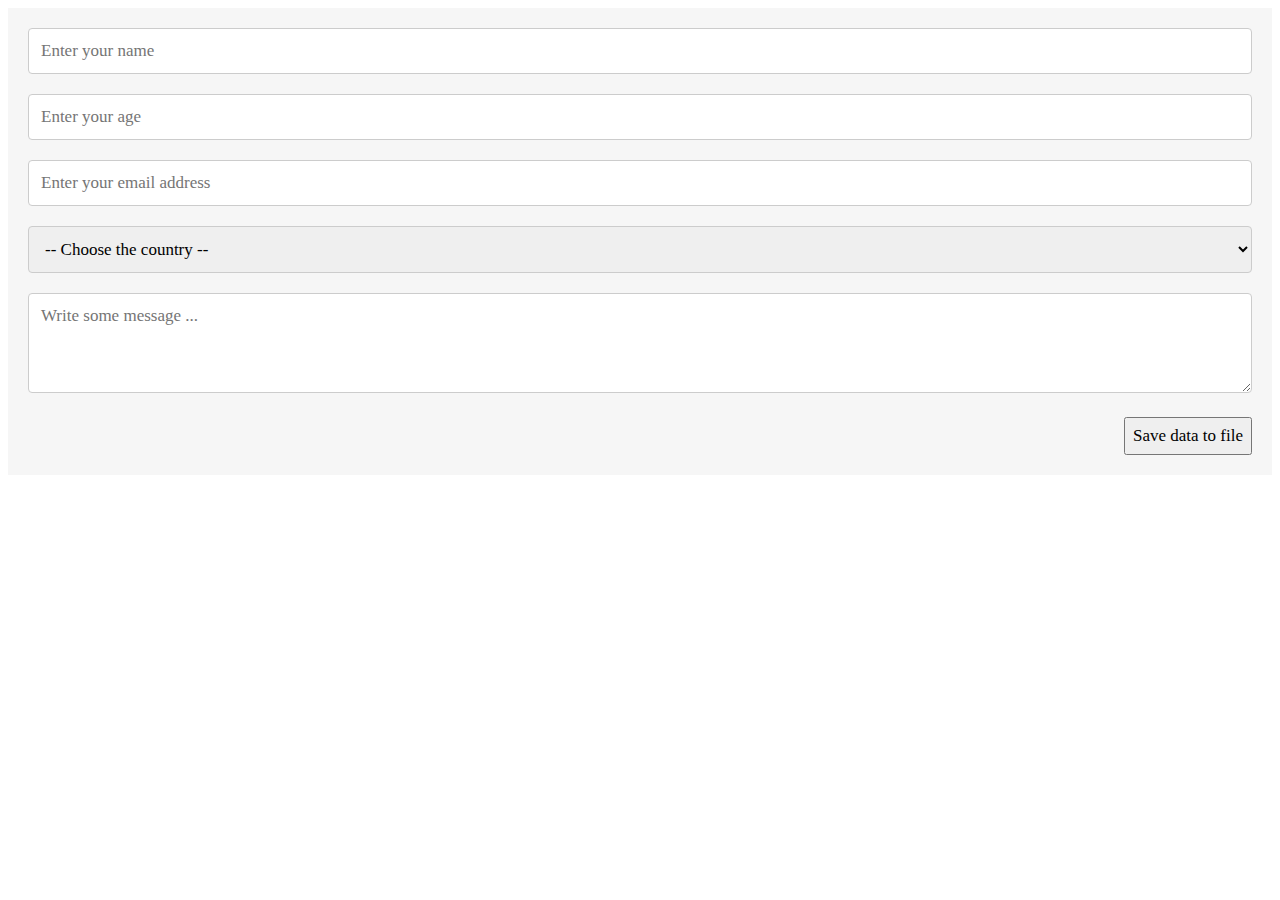
==== commit d72fcbb8: "Changing the index.html to use the actual json file." ====
--- a/listings.html
+++ b/listings.html
@@ -1,505 +1,111 @@
 <!DOCTYPE html>
-<html lang="en">
-  <head>
-    <title>Stated &mdash; Website by Colorlib</title>
-    <meta charset="utf-8">
-    <meta name="viewport" content="width=device-width, initial-scale=1, shrink-to-fit=no">
-    
-    <link href="https://fonts.googleapis.com/css?family=Roboto:300,400,900|Playfair+Display:400,700,900 " rel="stylesheet">
-    <link rel="stylesheet" href="fonts/icomoon/style.css">
+<html>
+<head>
+    <title>Save form Data in a Text File using JavaScript</title>
+    <style>
+        * {
+            box-sizing: border-box;
+        }
+    	div {
+            padding: 10px;
+            background-color: #f6f6f6;
+            overflow: hidden;
+        }
+    	input[type=text], textarea, select {
+            font: 17px Calibri;
+            width: 100%;
+            padding: 12px;
+            border: 1px solid #ccc;
+            border-radius: 4px;
+        }
+        input[type=button]{ 
+            font: 17px Calibri;
+            width: auto;
+            float: right;
+            cursor: pointer;
+            padding: 7px;
+        }
+    </style>
+</head>
+<body onload="myFunction()">
+    <div>
+        
+        <!--Add few elements to the form-->
 
-    <link rel="stylesheet" href="css/bootstrap.min.css">
-    <link rel="stylesheet" href="css/jquery-ui.css">
-    <link rel="stylesheet" href="css/owl.carousel.min.css">
-    <link rel="stylesheet" href="css/owl.theme.default.min.css">
-    <link rel="stylesheet" href="css/owl.theme.default.min.css">
+        <div>
+            <input type="text" id="txtName" placeholder="Enter your name" />
+        </div>
+        <div>
+            <input type="text" id="txtAge" placeholder="Enter your age" />
+        </div>
+        <div>
+            <input type="text" id="txtEmail" placeholder="Enter your email address" />
+        </div>
+        <div>
+            <select id="selCountry">
+                <option selected value="">-- Choose the country --</option>
+                <option value="India">India</option>
+                <option value="Japan">Japan</option>
+                <option value="USA">USA</option>
+            </select>
+        </div>
+        <div>
+            <textarea id="msg" name="msg" placeholder="Write some message ..." style="height:100px"></textarea>
+        </div>
+        <div>
+            <input type="button" id="bt" value="Save data to file" onclick="saveFile()" />
+        </div>
 
-    <link rel="stylesheet" href="css/jquery.fancybox.min.css">
-
-    <link rel="stylesheet" href="css/bootstrap-datepicker.css">
-
-    <link rel="stylesheet" href="fonts/flaticon/font/flaticon.css">
-
-    <link rel="stylesheet" href="css/aos.css">
-
-    <link rel="stylesheet" href="css/style.css">
-    
-  </head>
-  <body data-spy="scroll" data-target=".site-navbar-target" data-offset="300">
-  
-  <div class="site-wrap">
-
-    <div class="site-mobile-menu site-navbar-target">
-      <div class="site-mobile-menu-header">
-        <div class="site-mobile-menu-close mt-3">
-          <span class="icon-close2 js-menu-toggle"></span>
-        </div>
-      </div>
-      <div class="site-mobile-menu-body"></div>
     </div>
-   
-    
-    <header class="site-navbar py-4 js-sticky-header site-navbar-target" role="banner">
-
-      <div class="container">
-        <div class="row align-items-center">
-          
-          <div class="col-6 col-xl-2">
-            <h1 class="mb-0 site-logo m-0 p-0"><a href="index.html" class="mb-0">Stated.</a></h1>
-          </div>
-
-          <div class="col-12 col-md-10 d-none d-xl-block">
-            <nav class="site-navigation position-relative text-right" role="navigation">
-
-              <ul class="site-menu main-menu js-clone-nav mr-auto d-none d-lg-block">
-                <li><a href="index.html#home-section" class="nav-link">Home</a></li>
-                <li><a href="index.html#properties-section" class="nav-link active">Properties</a></li>
-                <li><a href="index.html#agents-section" class="nav-link">Agents</a></li>
-                <li><a href="index.html#about-section" class="nav-link">About</a></li>
-                <li><a href="index.html#news-section" class="nav-link">News</a></li>
-                <li><a href="index.html#contact-section" class="nav-link">Contact</a></li>
-              </ul>
-            </nav>
-          </div>
+</body>
+<script>
+  function myFunction() {
+      alert("Page is loaded");
+      fetch('listings.txt')
+      .then(function(response){
+        return response.text();
+      })
+      .then(function(data){
+        console.log("data",data);
+        
+      })
+    }
 
 
-          <div class="col-6 d-inline-block d-xl-none ml-md-0 py-3"><a href="#" class="site-menu-toggle js-menu-toggle text-black float-right"><span class="icon-menu h3"></span></a></div>
+    // let saveFile = () => {
+    	
+    //     // Get the data from each element on the form.
+    // 	const name = document.getElementById('txtName');
+    //     const age = document.getElementById('txtAge');
+    //     const email = document.getElementById('txtEmail');
+    //     const country = document.getElementById('selCountry');
+    //     const msg = document.getElementById('msg');
+        
+    //     // This variable stores all the data.
+    //     let data = 
+    //         '\r Name: ' + name.value + ' \r\n ' + 
+    //         'Age: ' +age.value + ' \r\n ' + 
+    //         'Email: ' + email.value + ' \r\n ' + 
+    //         'Country: ' + country.value + ' \r\n ' + 
+    //         'Message: ' + msg.value;
+        
+    //     // Convert the text to BLOB.
+    //     const textToBLOB = new Blob([data], { type: 'text/plain' });
+    //     const sFileName = 'formData.txt';	   // The file to save the data.
 
-        </div>
-      </div>
-      
-    </header>
+    //     let newLink = document.createElement("a");
+    //     newLink.download = sFileName;
 
-  
-    
-    <div class="site-blocks-cover overlay" style="background-image: url(images/hero_1.jpg);" data-aos="fade" id="home-section">
+    //     if (window.webkitURL != null) {
+    //         newLink.href = window.webkitURL.createObjectURL(textToBLOB);
+    //     }
+    //     else {
+    //         newLink.href = window.URL.createObjectURL(textToBLOB);
+    //         newLink.style.display = "none";
+    //         document.body.appendChild(newLink);
+    //     }
 
-
-      <div class="container">
-        <div class="row align-items-center justify-content-center">
-          <div class="col-md-6 mt-lg-5 text-center">
-            <h1>Property Listings</h1>
-            <p class="mb-5">Lorem ipsum dolor sit amet consectetur adipisicing elit. Laboriosam assumenda ea quo cupiditate facere deleniti fuga officia.</p>
-            
-          </div>
-        </div>
-      </div>
-
-      <a href="#listings-section" class="smoothscroll arrow-down"><span class="icon-arrow_downward"></span></a>
-    </div>  
-
-    
-    <div class="site-section" id="listings-section">
-      <div class="container">
-        
-        <div class="row">
-          <div class="col-md-3 order-1 order-md-2">
-          <div class="mb-5">
-            <h3 class="text-black mb-4 h5 font-family-2">Filter</h3>
-            <form action="#">
-              <div class="form-group">
-                <div class="select-wrap">
-                  <span class="icon icon-keyboard_arrow_down"></span>
-                  <select class="form-control px-3">
-                    <option value="">By Date</option>
-                    <option value="">Trending</option>
-                    <option value="">Best</option>
-                  </select>
-                </div>
-              </div>
-              <div class="form-group">
-                <div class="select-wrap">
-                  <span class="icon icon-keyboard_arrow_down"></span>
-                  <select class="form-control px-3">
-                    <option value="">1 Bath, 1 Bedroom</option>
-                    <option value="">2 Bath, 2 Bedroom</option>
-                    <option value="">3+ Bath, 3+ Bedroom</option>
-                  </select>
-                </div>
-              </div>
-              <div class="form-group">
-                <div class="select-wrap">
-                  <span class="icon icon-keyboard_arrow_down"></span>
-                  <select class="form-control px-3">
-                    <option value="">For Sale</option>
-                    <option value="">For Rent</option>
-                    <option value="">For Lease</option>
-                  </select>
-                </div>
-              </div>
-            </form>
-            </div>
-
-            <div class="mb-5">
-              <h3 class="text-black mb-4 h5 font-family-2">Filter by Price</h3>
-              <div id="slider-range" class="border-primary"></div>
-              <input type="text" name="text" id="amount" class="form-control border-0 pl-0 bg-white" disabled="" />
-            </div>
-          </div>
-          <div class="col-md-9 order-2 order-md-1">
-            <div class="property horizontal d-flex">
-              <div class="mr-3 img-entry">
-                <a href="property-single.html"><img src="images/property_1-sm.jpg" alt="Image" class="img-fluid"></a>
-              </div>
-              <div class="prop-details p-3">
-                <div><a href="property-single.html"><strong class="price">$3,400,000</strong></a></div>
-                <div class="mb-2 d-flex justify-content-between">
-                  <span class="w border-r">6 beds</span> 
-                  <span class="w border-r">4 baths</span>
-                  <span class="w">4,250 sqft.</span>
-                </div>
-                <div>480 12th, Unit 14, San Francisco, CA</div>
-              </div>
-            </div>
-
-            <div class="property horizontal d-flex">
-              <div class="mr-3 img-entry">
-                <a href="property-single.html"><img src="images/property_2-sm.jpg" alt="Image" class="img-fluid"></a>
-              </div>
-              <div class="prop-details p-3">
-                <div><a href="property-single.html"><strong class="price">$3,400,000</strong></a></div>
-                <div class="mb-2 d-flex justify-content-between">
-                  <span class="w border-r">6 beds</span> 
-                  <span class="w border-r">4 baths</span>
-                  <span class="w">4,250 sqft.</span>
-                </div>
-                <div>480 12th, Unit 14, San Francisco, CA</div>
-              </div>
-            </div>
-
-            <div class="property horizontal d-flex">
-              <div class="mr-3 img-entry">
-                <a href="property-single.html"><img src="images/property_3-sm.jpg" alt="Image" class="img-fluid"></a>
-              </div>
-              <div class="prop-details p-3">
-                <div><a href="property-single.html"><strong class="price">$3,400,000</strong></a></div>
-                <div class="mb-2 d-flex justify-content-between">
-                  <span class="w border-r">6 beds</span> 
-                  <span class="w border-r">4 baths</span>
-                  <span class="w">4,250 sqft.</span>
-                </div>
-                <div>480 12th, Unit 14, San Francisco, CA</div>
-              </div>
-            </div>
-
-            <div class="property horizontal d-flex">
-              <div class="mr-3 img-entry">
-                <a href="property-single.html"><img src="images/property_4-sm.jpg" alt="Image" class="img-fluid"></a>
-              </div>
-              <div class="prop-details p-3">
-                <div><a href="property-single.html"><strong class="price">$3,400,000</strong></a></div>
-                <div class="mb-2 d-flex justify-content-between">
-                  <span class="w border-r">6 beds</span> 
-                  <span class="w border-r">4 baths</span>
-                  <span class="w">4,250 sqft.</span>
-                </div>
-                <div>480 12th, Unit 14, San Francisco, CA</div>
-              </div>
-            </div>
-
-            <div class="property horizontal d-flex">
-              <div class="mr-3 img-entry">
-                <a href="property-single.html"><img src="images/property_5-sm.jpg" alt="Image" class="img-fluid"></a>
-              </div>
-              <div class="prop-details p-3">
-                <div><a href="property-single.html"><strong class="price">$3,400,000</strong></a></div>
-                <div class="mb-2 d-flex justify-content-between">
-                  <span class="w border-r">6 beds</span> 
-                  <span class="w border-r">4 baths</span>
-                  <span class="w">4,250 sqft.</span>
-                </div>
-                <div>480 12th, Unit 14, San Francisco, CA</div>
-              </div>
-            </div>
-
-            <div class="property horizontal d-flex">
-              <div class="mr-3 img-entry">
-                <a href="property-single.html"><img src="images/property_1-sm.jpg" alt="Image" class="img-fluid"></a>
-              </div>
-              <div class="prop-details p-3">
-                <div><a href="property-single.html"><strong class="price">$3,400,000</strong></a></div>
-                <div class="mb-2 d-flex justify-content-between">
-                  <span class="w border-r">6 beds</span> 
-                  <span class="w border-r">4 baths</span>
-                  <span class="w">4,250 sqft.</span>
-                </div>
-                <div>480 12th, Unit 14, San Francisco, CA</div>
-              </div>
-            </div>
-
-            <div class="property horizontal d-flex">
-              <div class="mr-3 img-entry">
-                <a href="property-single.html"><img src="images/property_2-sm.jpg" alt="Image" class="img-fluid"></a>
-              </div>
-              <div class="prop-details p-3">
-                <div><a href="property-single.html"><strong class="price">$3,400,000</strong></a></div>
-                <div class="mb-2 d-flex justify-content-between">
-                  <span class="w border-r">6 beds</span> 
-                  <span class="w border-r">4 baths</span>
-                  <span class="w">4,250 sqft.</span>
-                </div>
-                <div>480 12th, Unit 14, San Francisco, CA</div>
-              </div>
-            </div>
-
-            <div class="property horizontal d-flex">
-              <div class="mr-3 img-entry">
-                <a href="property-single.html"><img src="images/property_3-sm.jpg" alt="Image" class="img-fluid"></a>
-              </div>
-              <div class="prop-details p-3">
-                <div><a href="property-single.html"><strong class="price">$3,400,000</strong></a></div>
-                <div class="mb-2 d-flex justify-content-between">
-                  <span class="w border-r">6 beds</span> 
-                  <span class="w border-r">4 baths</span>
-                  <span class="w">4,250 sqft.</span>
-                </div>
-                <div>480 12th, Unit 14, San Francisco, CA</div>
-              </div>
-            </div>
-
-            <div class="property horizontal d-flex">
-              <div class="mr-3 img-entry">
-                <a href="property-single.html"><img src="images/property_4-sm.jpg" alt="Image" class="img-fluid"></a>
-              </div>
-              <div class="prop-details p-3">
-                <div><a href="property-single.html"><strong class="price">$3,400,000</strong></a></div>
-                <div class="mb-2 d-flex justify-content-between">
-                  <span class="w border-r">6 beds</span> 
-                  <span class="w border-r">4 baths</span>
-                  <span class="w">4,250 sqft.</span>
-                </div>
-                <div>480 12th, Unit 14, San Francisco, CA</div>
-              </div>
-            </div>
-
-            <div class="property horizontal d-flex">
-              <div class="mr-3 img-entry">
-                <a href="property-single.html"><img src="images/property_5-sm.jpg" alt="Image" class="img-fluid"></a>
-              </div>
-              <div class="prop-details p-3">
-                <div><a href="property-single.html"><strong class="price">$3,400,000</strong></a></div>
-                <div class="mb-2 d-flex justify-content-between">
-                  <span class="w border-r">6 beds</span> 
-                  <span class="w border-r">4 baths</span>
-                  <span class="w">4,250 sqft.</span>
-                </div>
-                <div>480 12th, Unit 14, San Francisco, CA</div>
-              </div>
-            </div>
-          </div>
-        </div>
-        <div class="row mt-4">
-          <div class="col-md-9">
-            <div class="custom-pagination text-center">
-              <span>1</span>
-              <a href="#">2</a>
-              <a href="#">3</a>
-              <span class="more-page">...</span>
-              <a href="#">7</a>
-            </div>
-            
-          </div>
-        </div>
-      </div>
-    </div>
-
-    <div class="site-section" id="properties-section">
-      <div class="container">
-        <div class="row mb-5 align-items-center">
-          <div class="col-md-7 text-left">
-            <h2 class="section-title mb-3">More Properties</h2>
-          </div>
-          <div class="col-md-5 text-left text-md-right">
-            <div class="custom-nav1">
-              <a href="#" class="custom-prev1">Previous</a><span class="mx-3">/</span><a href="#" class="custom-next1">Next</a>
-            </div>
-          </div>
-        </div>
-
-        <div class="owl-carousel nonloop-block-13 mb-5">
-
-          <div class="property">
-            <a href="#">
-              <img src="images/property_1.jpg" alt="Image" class="img-fluid">
-            </a>
-            <div class="prop-details p-3">
-              <div><strong class="price">$3,400,000</strong></div>
-              <div class="mb-2 d-flex justify-content-between">
-                <span class="w border-r">6 beds</span> 
-                <span class="w border-r">4 baths</span>
-                <span class="w">4,250 sqft.</span>
-              </div>
-              <div>480 12th, Unit 14, San Francisco, CA</div>
-            </div>
-          </div>
-
-          <div class="property">
-            <a href="#">
-              <img src="images/property_2.jpg" alt="Image" class="img-fluid">
-            </a>
-            <div class="prop-details p-3">
-              <div><strong class="price">$3,400,000</strong></div>
-              <div class="mb-2 d-flex justify-content-between">
-                <span class="w border-r">6 beds</span> 
-                <span class="w border-r">4 baths</span>
-                <span class="w">4,250 sqft.</span>
-              </div>
-              <div>480 12th, Unit 14, San Francisco, CA</div>
-            </div>
-          </div>
-
-          <div class="property">
-            <a href="#">
-              <img src="images/property_3.jpg" alt="Image" class="img-fluid">
-            </a>
-            <div class="prop-details p-3">
-              <div><strong class="price">$3,400,000</strong></div>
-              <div class="mb-2 d-flex justify-content-between">
-                <span class="w border-r">6 beds</span> 
-                <span class="w border-r">4 baths</span>
-                <span class="w">4,250 sqft.</span>
-              </div>
-              <div>480 12th, Unit 14, San Francisco, CA</div>
-            </div>
-          </div>
-
-          <div class="property">
-            <a href="#">
-              <img src="images/property_4.jpg" alt="Image" class="img-fluid">
-            </a>
-            <div class="prop-details p-3">
-              <div><strong class="price">$3,400,000</strong></div>
-              <div class="mb-2 d-flex justify-content-between">
-                <span class="w border-r">6 beds</span> 
-                <span class="w border-r">4 baths</span>
-                <span class="w">4,250 sqft.</span>
-              </div>
-              <div>480 12th, Unit 14, San Francisco, CA</div>
-            </div>
-          </div>
-
-        </div>
-        
-      </div>
-    </div>
-
-    <div class="py-5 bg-light site-section how-it-works" id="howitworks-section">
-      <div class="container">
-        <div class="row mb-5 justify-content-center">
-          <div class="col-md-7 text-center">
-            <h2 class="section-title mb-3">How It Works</h2>
-          </div>
-        </div>
-        <div class="row">
-          <div class="col-md-4 text-center">
-            <div class="pr-5">
-              <span class="custom-icon flaticon-house text-primary"></span>
-              <h3 class="text-dark">Find Property.</h3>
-              <p>Lorem ipsum dolor sit amet consectetur adipisicing elit.</p>
-            </div>
-          </div>
-
-          <div class="col-md-4 text-center">
-            <div class="pr-5">
-              <span class="custom-icon flaticon-coin text-primary"></span>
-              <h3 class="text-dark">Buy Property.</h3>
-              <p>Lorem ipsum dolor sit amet consectetur adipisicing elit.</p>
-            </div>
-          </div>
-
-          <div class="col-md-4 text-center">
-            <div class="pr-5">
-              <span class="custom-icon flaticon-home text-primary"></span>
-              <h3 class="text-dark">Make Investment.</h3>
-              <p>Lorem ipsum dolor sit amet consectetur adipisicing elit.</p>
-            </div>
-          </div>
-        </div>
-      </div>  
-    </div>
-
-    
-    
-
-    
-    <footer class="site-footer">
-      <div class="container">
-        <div class="row">
-          <div class="col-md-8">
-            <div class="row">
-              <div class="col-md-5">
-                <h2 class="footer-heading mb-4">About Stated</h2>
-                <p>Lorem ipsum dolor sit amet consectetur adipisicing elit. Neque facere laudantium magnam voluptatum autem. Amet aliquid nesciunt veritatis aliquam.</p>
-              </div>
-              <div class="col-md-3 ml-auto">
-                <h2 class="footer-heading mb-4">Quick Links</h2>
-                <ul class="list-unstyled">
-                  <li><a href="#">About Us</a></li>
-                  <li><a href="#">Services</a></li>
-                  <li><a href="#">Testimonials</a></li>
-                  <li><a href="#">Contact Us</a></li>
-                </ul>
-              </div>
-              
-            </div>
-          </div>
-          <div class="col-md-4">
-            <div class="mb-4">
-              <h2 class="footer-heading mb-4">Subscribe Newsletter</h2>
-            <form action="#" method="post" class="footer-subscribe">
-              <div class="input-group mb-3">
-                <input type="text" class="form-control border-secondary text-white bg-transparent" placeholder="Enter Email" aria-label="Enter Email" aria-describedby="button-addon2">
-                <div class="input-group-append">
-                  <button class="btn btn-primary text-black" type="button" id="button-addon2">Send</button>
-                </div>
-              </div>
-            </form>  
-            </div>
-            
-            <div class="">
-              <h2 class="footer-heading mb-4">Follow Us</h2>
-                <a href="#" class="pl-0 pr-3"><span class="icon-facebook"></span></a>
-                <a href="#" class="pl-3 pr-3"><span class="icon-twitter"></span></a>
-                <a href="#" class="pl-3 pr-3"><span class="icon-instagram"></span></a>
-                <a href="#" class="pl-3 pr-3"><span class="icon-linkedin"></span></a>
-            </div>
-
-
-          </div>
-        </div>
-        <div class="row pt-5 mt-5 text-center">
-          <div class="col-md-12">
-            <div class="border-top pt-5">
-            <p>
-        <!-- Link back to Colorlib can't be removed. Template is licensed under CC BY 3.0. -->
-        Copyright &copy;<script>document.write(new Date().getFullYear());</script> All rights reserved | This template is made with <i class="icon-heart" aria-hidden="true"></i> by <a href="https://colorlib.com" target="_blank" >Colorlib</a>
-        <!-- Link back to Colorlib can't be removed. Template is licensed under CC BY 3.0. -->
-      </p>
-            </div>
-          </div>
-          
-        </div>
-      </div>
-    </footer>
-
-  </div> <!-- .site-wrap -->
-
-  <script src="js/jquery-3.3.1.min.js"></script>
-  <script src="js/jquery-migrate-3.0.1.min.js"></script>
-  <script src="js/jquery-ui.js"></script>
-  <script src="js/popper.min.js"></script>
-  <script src="js/bootstrap.min.js"></script>
-  <script src="js/owl.carousel.min.js"></script>
-  <script src="js/jquery.stellar.min.js"></script>
-  <script src="js/jquery.countdown.min.js"></script>
-  <script src="js/bootstrap-datepicker.min.js"></script>
-  <script src="js/jquery.easing.1.3.js"></script>
-  <script src="js/aos.js"></script>
-  <script src="js/jquery.fancybox.min.js"></script>
-  <script src="js/jquery.sticky.js"></script>
-
-  
-  <script src="js/main.js"></script>
-    
-  </body>
+    //     newLink.click(); 
+    // }
+</script>
 </html>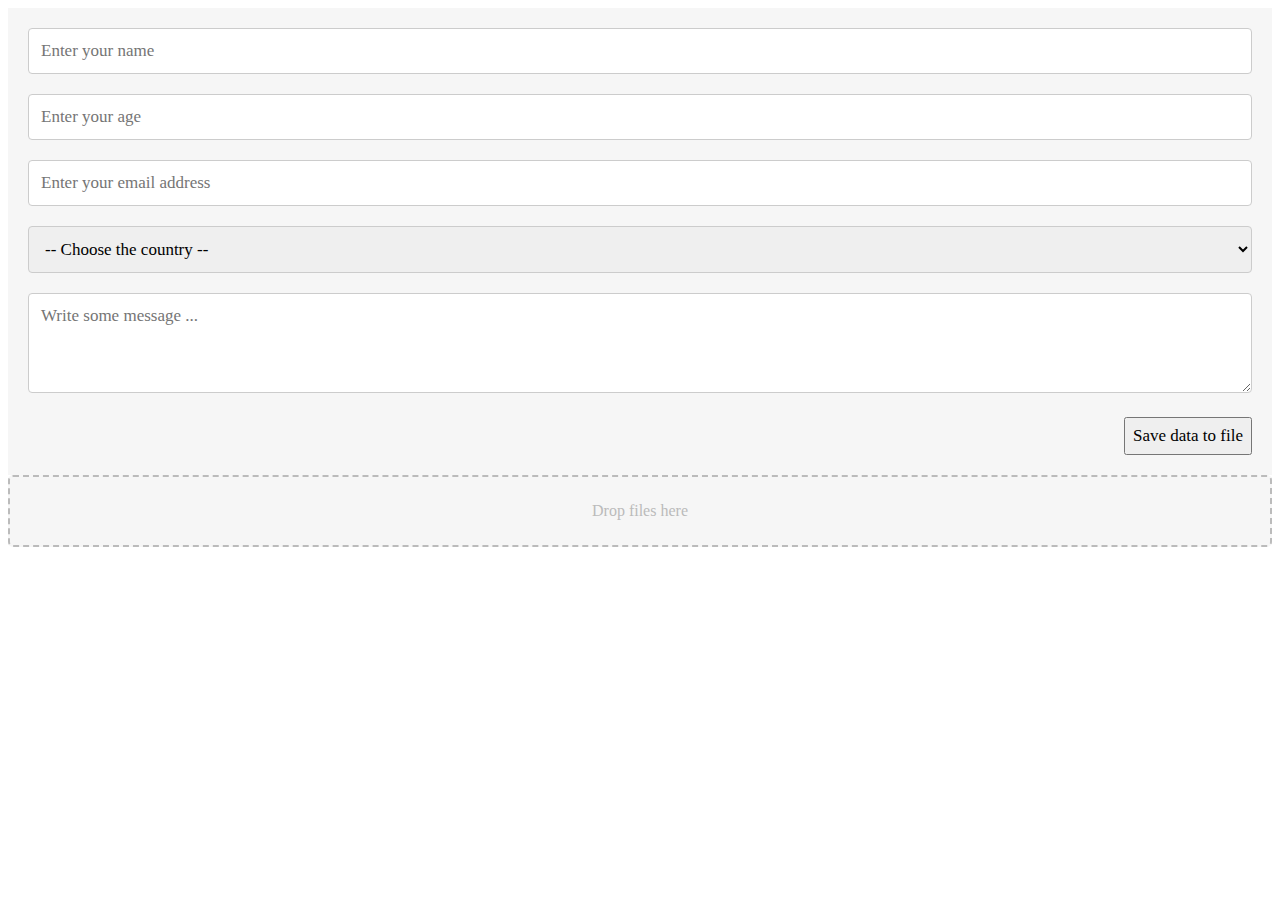
==== commit e63bd1ab: "Adding our land." ====
--- a/listings.html
+++ b/listings.html
@@ -1,33 +1,83 @@
 <!DOCTYPE html>
-<html>
-<head>
+<html lang="en">
+  <head>
     <title>Save form Data in a Text File using JavaScript</title>
     <style>
-        * {
-            box-sizing: border-box;
+      * {
+        box-sizing: border-box;
+      }
+      div {
+        padding: 10px;
+        background-color: #f6f6f6;
+        overflow: hidden;
         }
-    	div {
-            padding: 10px;
-            background-color: #f6f6f6;
-            overflow: hidden;
-        }
-    	input[type=text], textarea, select {
-            font: 17px Calibri;
-            width: 100%;
-            padding: 12px;
-            border: 1px solid #ccc;
-            border-radius: 4px;
-        }
-        input[type=button]{ 
-            font: 17px Calibri;
-            width: auto;
-            float: right;
-            cursor: pointer;
-            padding: 7px;
-        }
+      input[type=text], textarea, select {
+        font: 17px Calibri;
+        width: 100%;
+        padding: 12px;
+        border: 1px solid #ccc;
+        border-radius: 4px;
+      }
+      input[type=button]{ 
+        font: 17px Calibri;
+        width: auto;
+        float: right;
+        cursor: pointer;
+        padding: 7px;
+      }
+        
+      .example {
+        padding: 10px;
+        border: 1px solid #ccc;
+      }
+      #drop_zone {
+        border: 2px dashed #bbb;
+        -moz-border-radius: 5px;
+        -webkit-border-radius: 5px;
+        border-radius: 5px;
+        padding: 25px;
+        text-align: center;
+        font: 20pt bold 'Vollkorn';
+        color: #bbb;
+      }
+      .thumb {
+        height: 75px;
+        border: 1px solid #000;
+        margin: 10px 5px 0 0;
+      }
+      #progress_bar {
+        margin: 10px 0;
+        padding: 3px;
+        border: 1px solid #000;
+        font-size: 14px;
+        clear: both;
+        opacity: 0;
+        -o-transition: opacity 1s linear;
+        -moz-transition: opacity 1s linear;
+        -webkit-transition: opacity 1s linear;
+        -ms-transition: opacity 1s linear;
+      }
+      #progress_bar.loading {
+        opacity: 1.0;
+      }
+      #progress_bar .percent {
+        background-color: #99ccff;
+        height: auto;
+        width: 0;
+      }
+      #byte_content {
+        margin: 5px 0;
+        max-height: 100px;
+        overflow-y: auto;
+        overflow-x: hidden;
+      }
+      #byte_range {
+        margin-top: 5px;
+      }
+
     </style>
-</head>
-<body onload="myFunction()">
+  </head>
+<body>
     <div>
         
         <!--Add few elements to the form-->
@@ -57,55 +107,75 @@
         </div>
 
     </div>
+    <div id="drop_zone">Drop files here</div>
+<output id="list"></output>
+
+<script>
+  bt.onclick = function() {
+    // alert("clicked");
+    // var blob = new Blob(["hello world"], {type: "application/json"});
+    // saveAs(blob, "hello.txt");
+    var ajaxhttp = new XMLHttpRequest();
+    var url = "listings.json";
+
+    ajaxhttp.open("GET",url, true);
+    ajaxhttp.setRequestHeader("content-type","application/json");
+    ajaxhttp.onreadystatechange = function(){
+      if(ajaxhttp.readyState == 4 && ajaxhttp.status == 200) {
+        var jcontent = ajaxhttp.responseText;
+        console.log(jcontent);
+        
+      }
+    }
+    ajaxhttp.send(null);
+    console.log(ajaxhttp);
+    
+    var ajaxhttp2 = new XMLHttpRequest();
+    var url = "listings.json";
+
+    ajaxhttp2.open("PUT",url, true);
+    ajaxhttp2.setRequestHeader("content-type","application/json");
+    ajaxhttp2.onreadystatechange = function(){
+      if(ajaxhttp2.readyState == 4 && ajaxhttp2.status == 200) {
+        var jcontent = ajaxhttp2.responseText;
+        console.log(jcontent);
+        
+      }
+    }
+    ajaxhttp2.send(null);
+    console.log(ajaxhttp2);
+    
+  }
+
+  
+
+  function handleFileSelect(evt) {
+    evt.stopPropagation();
+    evt.preventDefault();
+
+    var files = evt.dataTransfer.files; // FileList object.
+
+    // files is a FileList of File objects. List some properties.
+    var output = [];
+    for (var i = 0, f; f = files[i]; i++) {
+      output.push('<li><strong>', escape(f.name), '</strong> (', f.type || 'n/a', ') - ',
+                  f.size, ' bytes, last modified: ',
+                  f.lastModifiedDate ? f.lastModifiedDate.toLocaleDateString() : 'n/a',
+                  '</li>');
+    }
+    document.getElementById('list').innerHTML = '<ul>' + output.join('') + '</ul>';
+  }
+
+  function handleDragOver(evt) {
+    evt.stopPropagation();
+    evt.preventDefault();
+    evt.dataTransfer.dropEffect = 'copy'; // Explicitly show this is a copy.
+  }
+
+  // Setup the dnd listeners.
+  var dropZone = document.getElementById('drop_zone');
+  dropZone.addEventListener('dragover', handleDragOver, false);
+  dropZone.addEventListener('drop', handleFileSelect, false);
+</script>
 </body>
-<script>
-  function myFunction() {
-      alert("Page is loaded");
-      fetch('listings.txt')
-      .then(function(response){
-        return response.text();
-      })
-      .then(function(data){
-        console.log("data",data);
-        
-      })
-    }
-
-
-    // let saveFile = () => {
-    	
-    //     // Get the data from each element on the form.
-    // 	const name = document.getElementById('txtName');
-    //     const age = document.getElementById('txtAge');
-    //     const email = document.getElementById('txtEmail');
-    //     const country = document.getElementById('selCountry');
-    //     const msg = document.getElementById('msg');
-        
-    //     // This variable stores all the data.
-    //     let data = 
-    //         '\r Name: ' + name.value + ' \r\n ' + 
-    //         'Age: ' +age.value + ' \r\n ' + 
-    //         'Email: ' + email.value + ' \r\n ' + 
-    //         'Country: ' + country.value + ' \r\n ' + 
-    //         'Message: ' + msg.value;
-        
-    //     // Convert the text to BLOB.
-    //     const textToBLOB = new Blob([data], { type: 'text/plain' });
-    //     const sFileName = 'formData.txt';	   // The file to save the data.
-
-    //     let newLink = document.createElement("a");
-    //     newLink.download = sFileName;
-
-    //     if (window.webkitURL != null) {
-    //         newLink.href = window.webkitURL.createObjectURL(textToBLOB);
-    //     }
-    //     else {
-    //         newLink.href = window.URL.createObjectURL(textToBLOB);
-    //         newLink.style.display = "none";
-    //         document.body.appendChild(newLink);
-    //     }
-
-    //     newLink.click(); 
-    // }
-</script>
 </html>